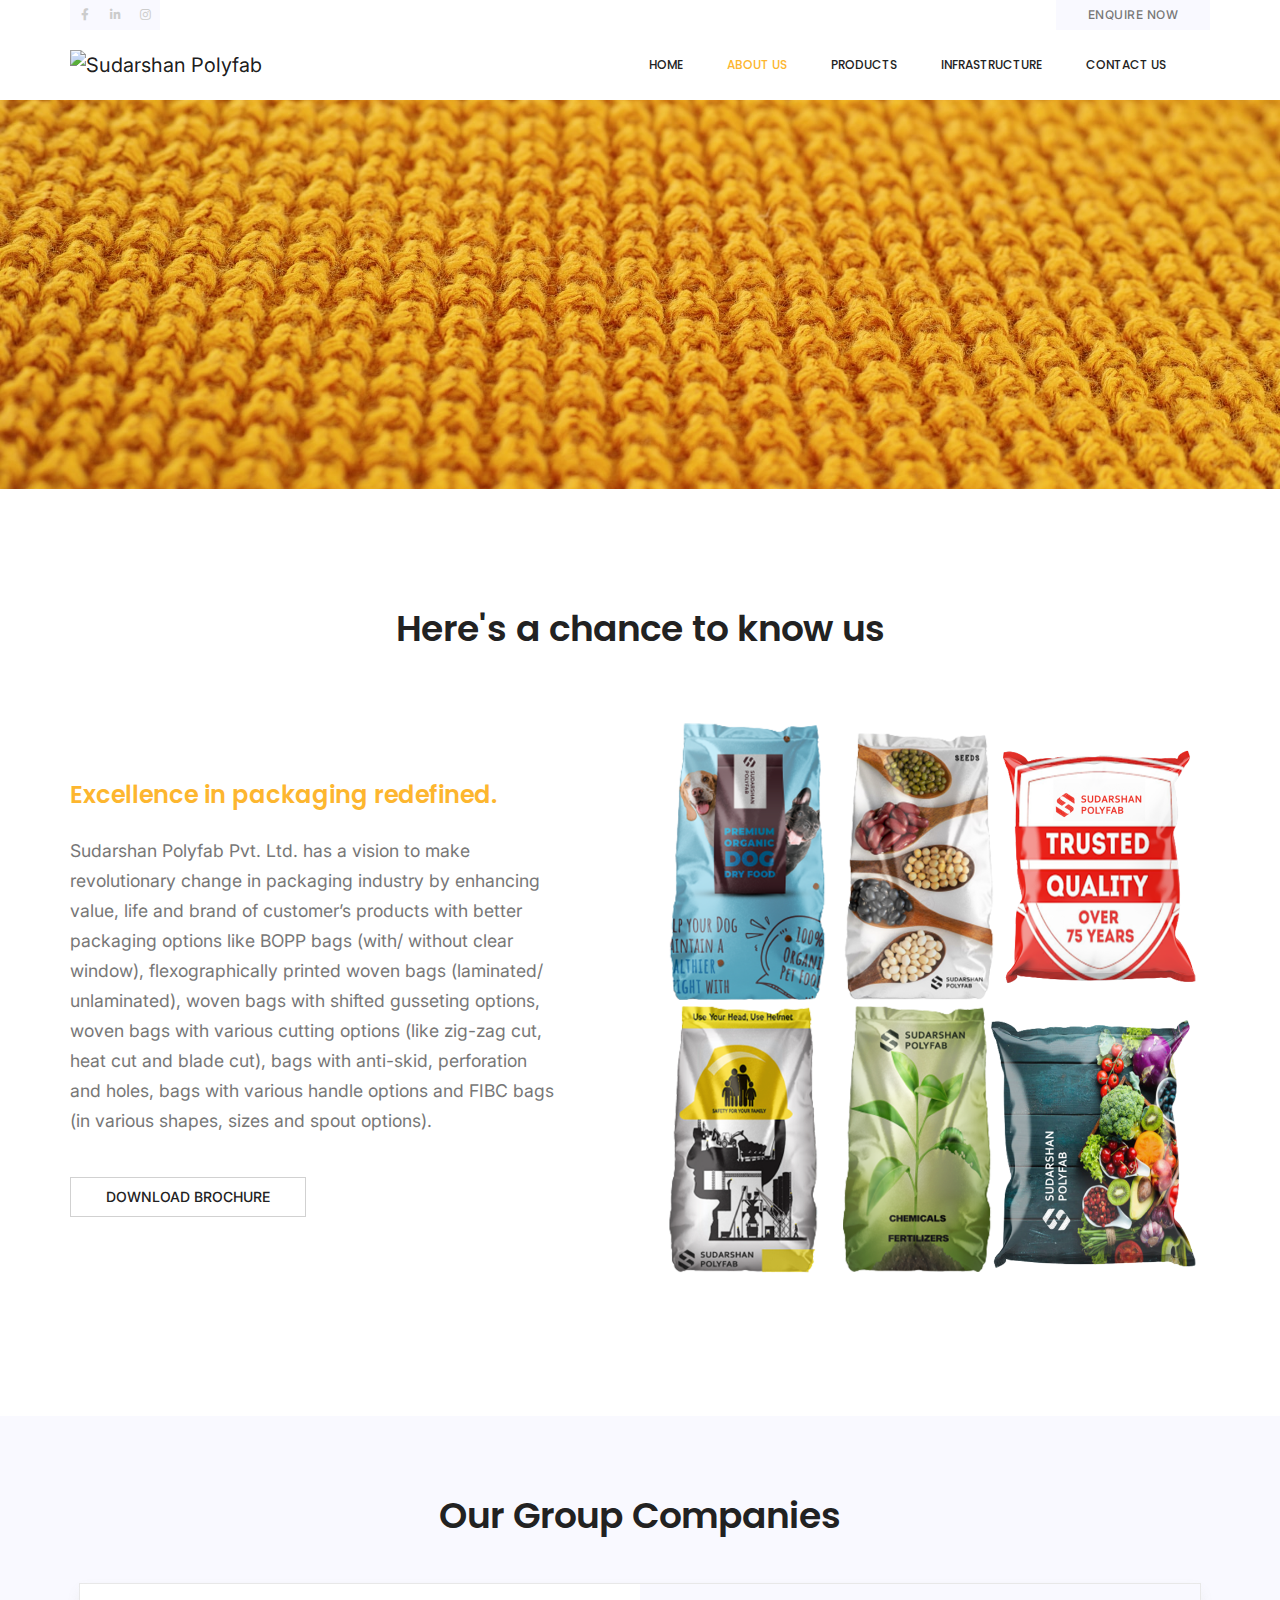
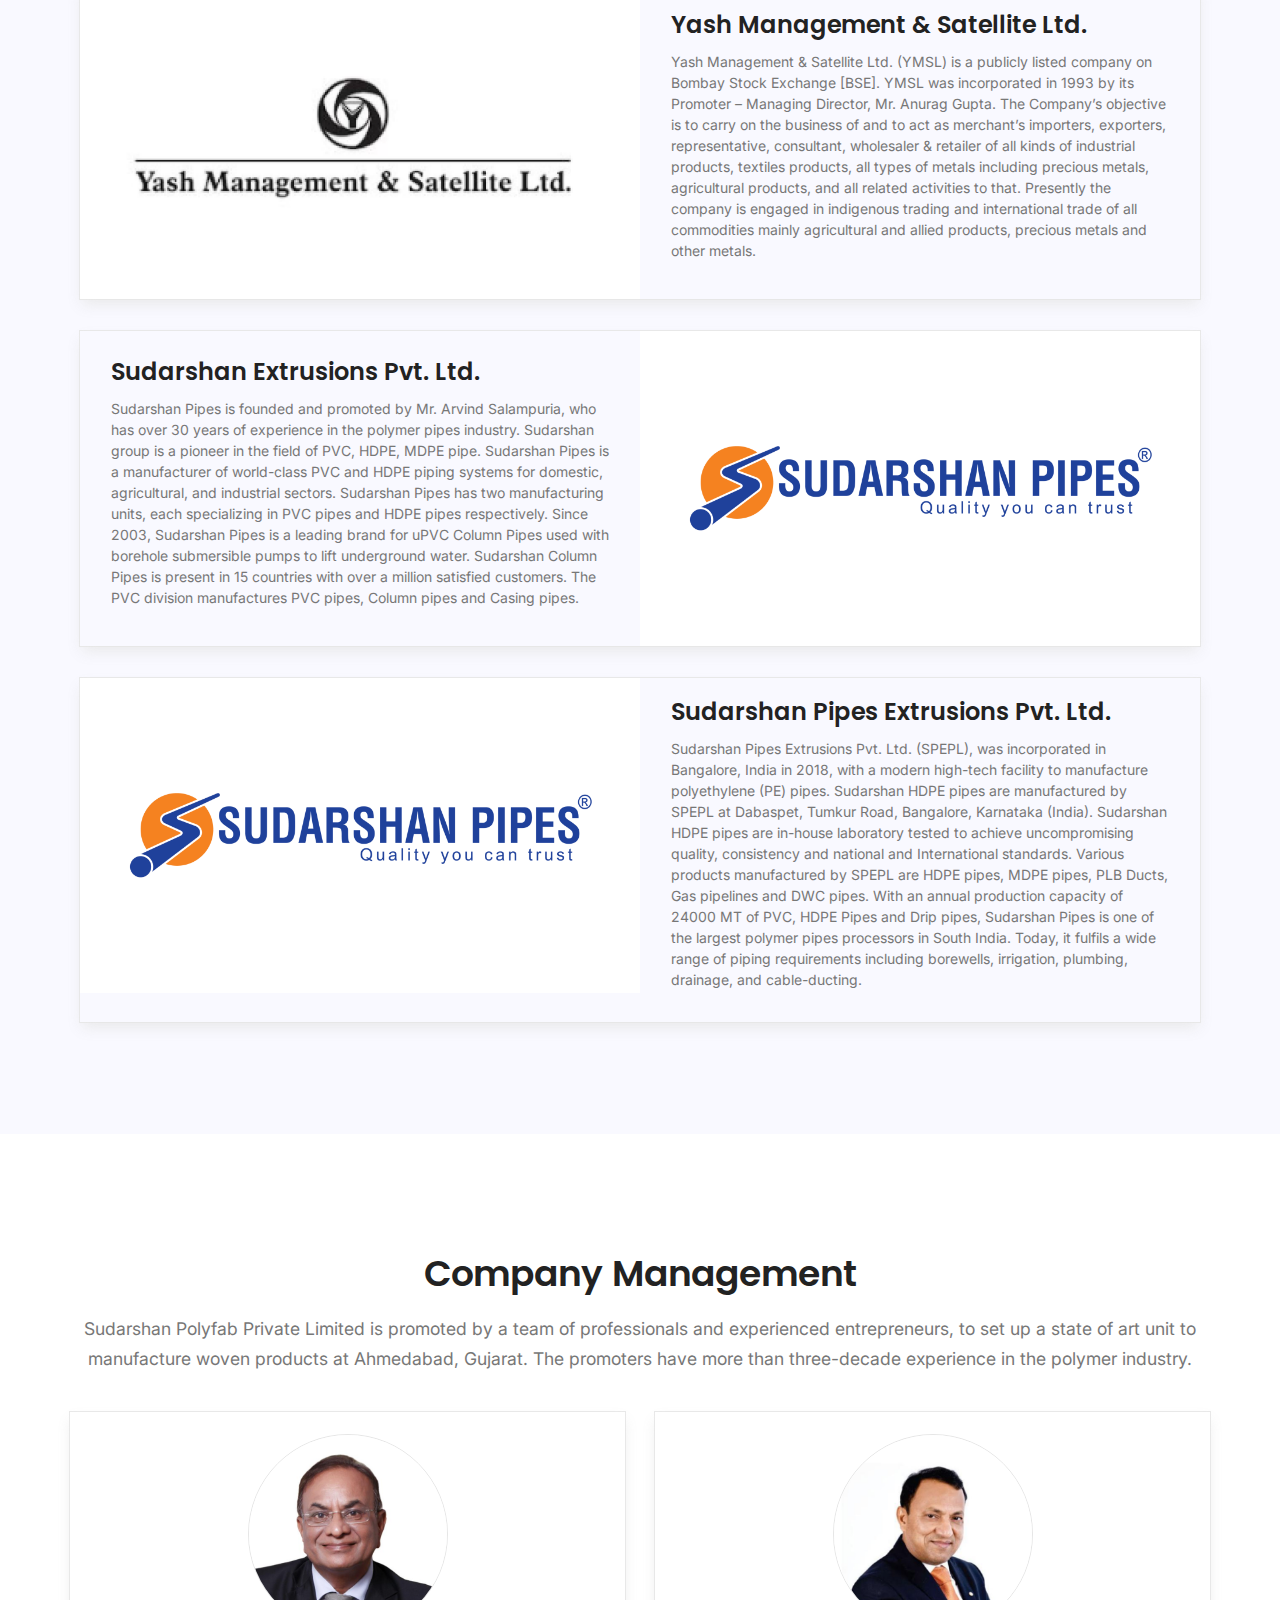
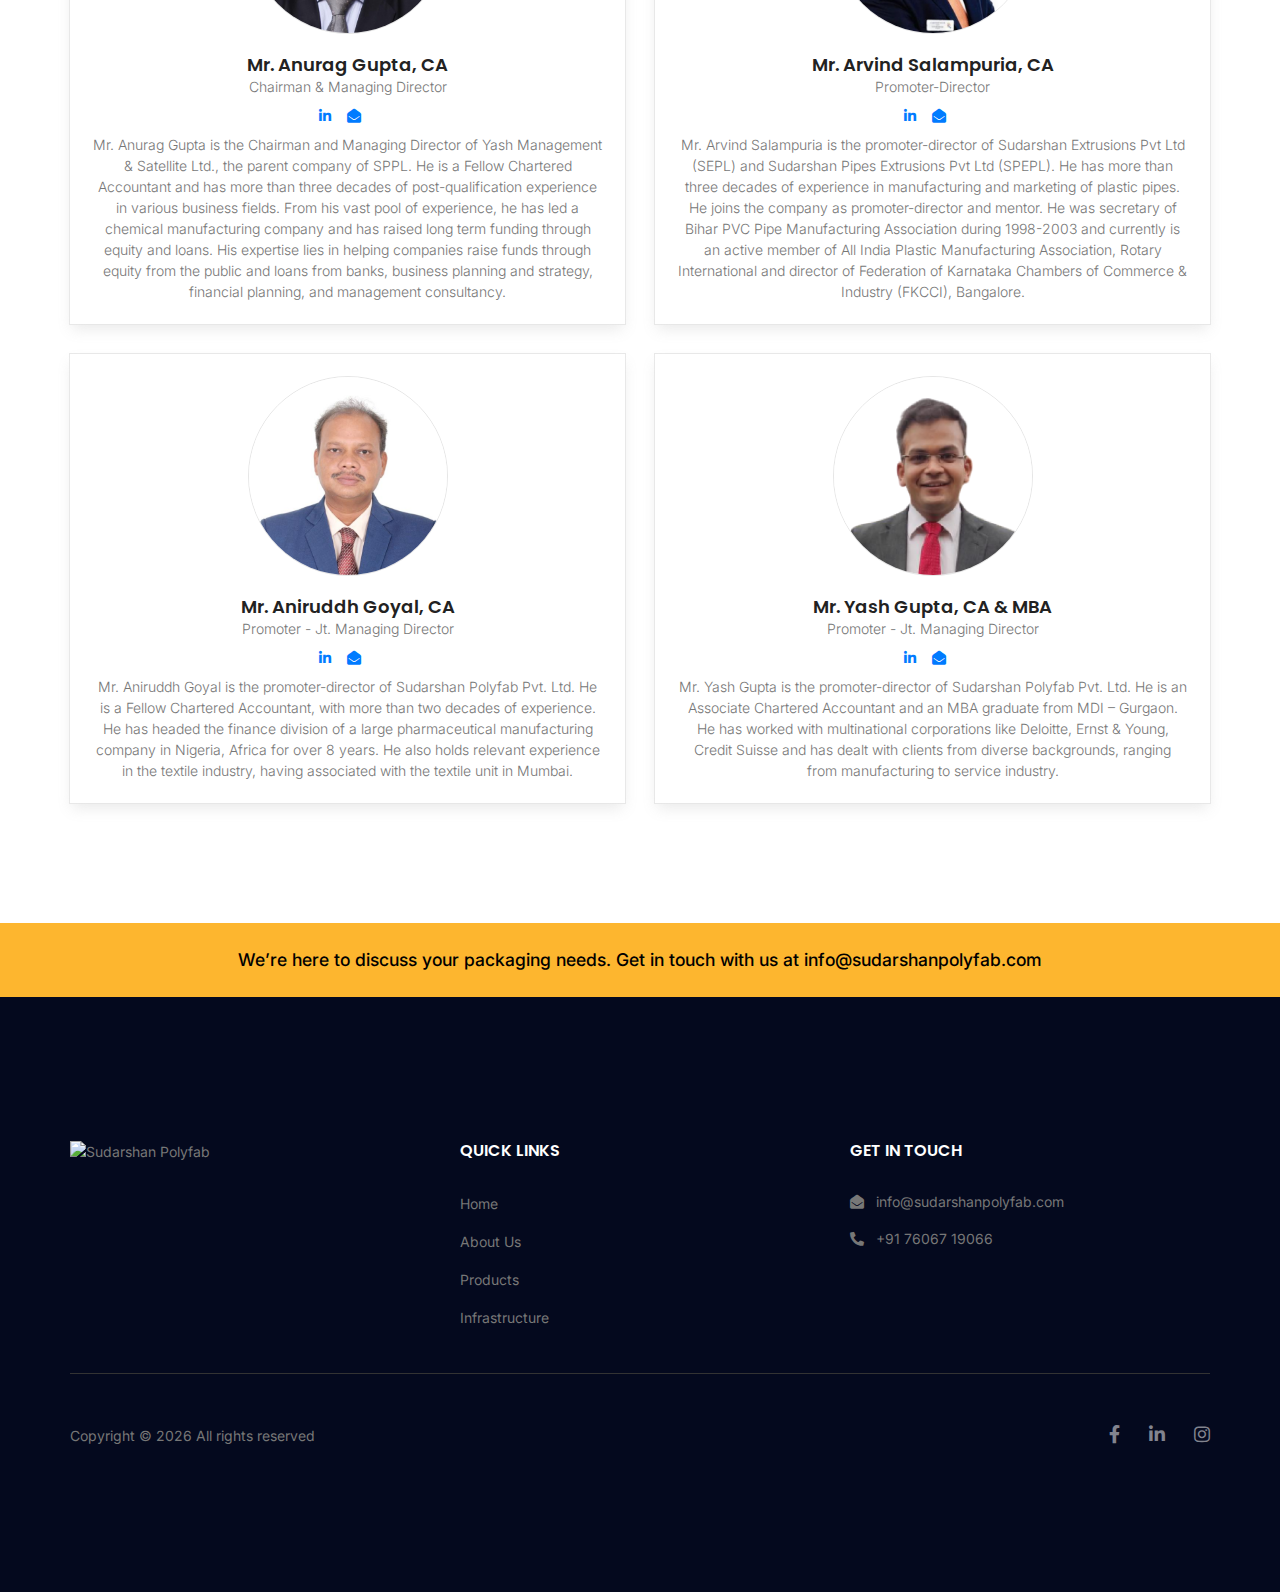
==== about-us.html @ df7f2e8e "first commit" ====
<!DOCTYPE html>
<html lang="en">
	<head>
		<!-- Required meta tags -->
		<meta charset="utf-8" />
		<meta name="viewport" content="width=device-width, initial-scale=1, shrink-to-fit=no" />
		<link rel="icon" href="image/favicon.png" type="image/png" />
		<title>Sudarshan Polyfab Private Limited | About Us</title>
		<!-- Bootstrap CSS -->
		<link rel="stylesheet" href="css/bootstrap.css" />
		<link rel="stylesheet" href="vendors/linericon/style.css" />
		<link rel="stylesheet" href="css/font-awesome.min.css" />
		<link rel="stylesheet" href="vendors/owl-carousel/owl.carousel.min.css" />
		<link rel="stylesheet" href="vendors/lightbox/simpleLightbox.css" />
		<link rel="stylesheet" href="vendors/nice-select/css/nice-select.css" />
		<link
			rel="stylesheet"
			href="https://cdnjs.cloudflare.com/ajax/libs/font-awesome/5.15.4/css/all.min.css"
			integrity="sha512-1ycn6IcaQQ40/MKBW2W4Rhis/DbILU74C1vSrLJxCq57o941Ym01SwNsOMqvEBFlcgUa6xLiPY/NS5R+E6ztJQ=="
			crossorigin="anonymous"
			referrerpolicy="no-referrer"
		/>
		<!-- main css -->
		<link rel="stylesheet" href="css/style.css" />
		<link rel="stylesheet" href="css/responsive.css" />
		<link rel="stylesheet" href="css/custom.css" />
		<!-- favicon -->
		<link rel="apple-touch-icon" sizes="180x180" href="apple-touch-icon.png" />
		<link rel="icon" type="image/png" sizes="32x32" href="favicon-32x32.png" />
		<link rel="icon" type="image/png" sizes="16x16" href="favicon-16x16.png" />
		<link rel="manifest" href="site.webmanifest" />
	</head>
	<body>
		<!--================Header Area =================-->
		<header class="header_area">
			<div class="header_top">
				<div class="container">
					<div class="row">
						<div class="col-sm-6 col-5">
							<ul class="nav social_icon">
								<li>
									<a href="#"><i class="fab fa-facebook-f"></i></a>
								</li>
								<li>
									<a href="#"><i class="fab fa-linkedin-in"></i></a>
								</li>
								<li>
									<a href="#"><i class="fab fa-instagram"></i></a>
								</li>
							</ul>
						</div>
						<div class="col-sm-6 col-7">
							<div class="top_btn d-flex justify-content-end">
								<a
									href="mailto:info@sudarshanpolyfab.com"
									style="letter-spacing: 0.5px"
									>ENQUIRE NOW</a
								>
							</div>
						</div>
					</div>
				</div>
			</div>
			<nav class="navbar navbar-expand-lg navbar-light">
				<div class="container">
					<!-- Brand and toggle get grouped for better mobile display -->
					<a class="navbar-brand logo_h" href="index.html"
						><img
							src="image/logo-straight-svg.svg"
							width="260"
							style="padding: 5px 0"
							alt="Sudarshan Polyfab"
							class="logo-header"
					/></a>
					<button
						class="navbar-toggler"
						type="button"
						data-toggle="collapse"
						data-target="#navbarSupportedContent"
						aria-controls="navbarSupportedContent"
						aria-expanded="false"
						aria-label="Toggle navigation"
					>
						<span class="icon-bar"></span>
						<span class="icon-bar"></span>
						<span class="icon-bar"></span>
					</button>
					<!-- Collect the nav links, forms, and other content for toggling -->
					<div class="collapse navbar-collapse offset" id="navbarSupportedContent">
						<ul class="nav navbar-nav menu_nav ml-auto">
							<li class="nav-item">
								<a class="nav-link" href="index.html">Home</a>
							</li>

							<li class="nav-item active">
								<a class="nav-link" href="about-us.html">About Us</a>
							</li>

							<li class="nav-item">
								<a class="nav-link" href="products.html">Products</a>
							</li>

							<li class="nav-item">
								<a class="nav-link" href="infrastructure.html">Infrastructure</a>
							</li>

							<li class="nav-item">
								<a class="nav-link" href="contact.html">Contact Us</a>
							</li>
						</ul>
					</div>
				</div>
			</nav>
		</header>
		<!--================Header Area =================-->

		<!--================Breadcrumb Area =================-->
		<section
			class="breadcrumb_area br_image"
			style="
				background-image: url(image/engin-akyurt-aXVro7lQyUM-unsplash.jpg);
				background-size: cover;
				background-position: center;
				padding: 180px 0;
			"
		>
			<div class="container">
				<div class="page-cover text-center">
					<h2 class="page-cover-tittle"></h2>
					<ol class="breadcrumb"></ol>
				</div>
			</div>
		</section>
		<!--================Breadcrumb Area =================-->

		<!--================About Area =================-->
		<section class="about_area section_gap">
			<div class="container">
				<div class="section_title text-center" style="margin-bottom: 3rem">
					<h2>Here's a chance to know us</h2>
				</div>
				<div class="row">
					<div class="col-md-6 d_flex">
						<div class="about_content flex">
							<h3 class="title_color" style="color: #fdb62f">
								Excellence in packaging redefined.
							</h3>
							<p class="change-font" style="font-size: 1.1rem; line-height: 30px">
								Sudarshan Polyfab Pvt. Ltd. has a vision to make revolutionary
								change in packaging industry by enhancing value, life and brand of
								customer’s products with better packaging options like BOPP bags
								(with/ without clear window), flexographically printed woven bags
								(laminated/ unlaminated), woven bags with shifted gusseting options,
								woven bags with various cutting options (like zig-zag cut, heat cut
								and blade cut), bags with anti-skid, perforation and holes, bags
								with various handle options and FIBC bags (in various shapes, sizes
								and spout options).
							</p>

							<a
								style="border: 1px solid rgba(0, 0, 0, 0.18)"
								href="https://drive.google.com/file/d/1EJbq4Kc7kPWwBog_DMklq55GRGavgMXo/view?usp=sharing"
								class="about_btn btn_hover"
								>Download Brochure</a
							>
						</div>
					</div>
					<div class="col-md-6">
						<img src="image/Collage Mockups.png" alt="abou_img" />
					</div>
				</div>
			</div>
		</section>
		<!--================About Area =================-->

		<!--================Features Area =================-->
		<!-- <section class="features_area">
			<div class="row m0">
				<div class="col-md-3 features_item">
					<h3>Spreading Light to world</h3>
					<p>
						The French Revolution constituted for the conscience of the dominant
						aristocratic class a fall from innocence and upturning of the natural.
					</p>
					<a href="#" class="btn_hover view_btn">View Details</a>
				</div>
				<div class="col-md-3 features_item">
					<h3>Spreading Light to world</h3>
					<p>
						The French Revolution constituted for the conscience of the dominant
						aristocratic class a fall from innocence and upturning of the natural.
					</p>
					<a href="#" class="btn_hover view_btn">View Details</a>
				</div>
				<div class="col-md-3 features_item">
					<h3>Spreading Light to world</h3>
					<p>
						The French Revolution constituted for the conscience of the dominant
						aristocratic class a fall from innocence and upturning of the natural.
					</p>
					<a href="#" class="btn_hover view_btn">View Details</a>
				</div>
				<div class="col-md-3 features_item">
					<h3>Spreading Light to world</h3>
					<p>
						The French Revolution constituted for the conscience of the dominant
						aristocratic class a fall from innocence and upturning of the natural.
					</p>
					<a href="#" class="btn_hover view_btn">View Details</a>
				</div>
			</div>
		</section> -->
		<!--================Features Area =================-->

		<!--================Sermons work Area =================-->
		<section class="sermons_work_area section_gap" style="padding: 80px">
			<div class="container">
				<div class="section_title text-center" style="margin-bottom: 3rem">
					<h2>Our Group Companies</h2>
				</div>

				<div class="row group-company">
					<div class="col-lg-6" style="padding: 0">
						<div class="group-image">
							<img src="image/yash-management-logo.png" alt="" />
						</div>
					</div>

					<div class="col-lg-6 d-flex flex-column justify-content-center">
						<div class="group-content" style="text-align: left">
							<h3 class="title_color">Yash Management & Satellite Ltd.</h3>
							<p>
								Yash Management & Satellite Ltd. (YMSL) is a publicly listed company
								on Bombay Stock Exchange [BSE]. YMSL was incorporated in 1993 by its
								Promoter – Managing Director, Mr. Anurag Gupta. The Company’s
								objective is to carry on the business of and to act as merchant’s
								importers, exporters, representative, consultant, wholesaler &
								retailer of all kinds of industrial products, textiles products, all
								types of metals including precious metals, agricultural products,
								and all related activities to that. Presently the company is engaged
								in indigenous trading and international trade of all commodities
								mainly agricultural and allied products, precious metals and other
								metals.
							</p>
						</div>
					</div>
				</div>

				<div class="row group-company">
					<div class="col-lg-6 d-flex flex-column justify-content-center">
						<div class="group-content" style="text-align: left">
							<h3 class="title_color">Sudarshan Extrusions Pvt. Ltd.</h3>
							<p>
								Sudarshan Pipes is founded and promoted by Mr. Arvind Salampuria,
								who has over 30 years of experience in the polymer pipes industry.
								Sudarshan group is a pioneer in the field of PVC, HDPE, MDPE pipe.
								Sudarshan Pipes is a manufacturer of world-class PVC and HDPE piping
								systems for domestic, agricultural, and industrial sectors.
								Sudarshan Pipes has two manufacturing units, each specializing in
								PVC pipes and HDPE pipes respectively. Since 2003, Sudarshan Pipes
								is a leading brand for uPVC Column Pipes used with borehole
								submersible pumps to lift underground water. Sudarshan Column Pipes
								is present in 15 countries with over a million satisfied customers.
								The PVC division manufactures PVC pipes, Column pipes and Casing
								pipes.
							</p>
						</div>
					</div>

					<div class="col-lg-6" style="padding: 0">
						<div class="group-image">
							<img src="image/sudarshan-pipes-logo.png" alt="" />
						</div>
					</div>
				</div>

				<div class="row group-company">
					<div class="col-lg-6" style="padding: 0">
						<div class="group-image">
							<img src="image/sudarshan-pipes-logo.png" alt="" />
						</div>
					</div>

					<div class="col-lg-6 d-flex flex-column justify-content-center">
						<div class="group-content" style="text-align: left">
							<h3 class="title_color">Sudarshan Pipes Extrusions Pvt. Ltd.</h3>
							<p>
								Sudarshan Pipes Extrusions Pvt. Ltd. (SPEPL), was incorporated in
								Bangalore, India in 2018, with a modern high-tech facility to
								manufacture polyethylene (PE) pipes. Sudarshan HDPE pipes are
								manufactured by SPEPL at Dabaspet, Tumkur Road, Bangalore, Karnataka
								(India). Sudarshan HDPE pipes are in-house laboratory tested to
								achieve uncompromising quality, consistency and national and
								International standards. Various products manufactured by SPEPL are
								HDPE pipes, MDPE pipes, PLB Ducts, Gas pipelines and DWC pipes. With
								an annual production capacity of 24000 MT of PVC, HDPE Pipes and
								Drip pipes, Sudarshan Pipes is one of the largest polymer pipes
								processors in South India. Today, it fulfils a wide range of piping
								requirements including borewells, irrigation, plumbing, drainage,
								and cable-ducting.
							</p>
						</div>
					</div>
				</div>
			</div>
		</section>
		<!--================Sermons work Area=================-->

		<!--================Team Area=================-->
		<section class="team_area section_gap">
			<div class="container">
				<div class="section_title text-center" style="margin-bottom: 2.4rem">
					<h2>Company Management</h2>
					<p class="change-font" style="margin-top: 1.2rem; font-size: 1.1rem">
						Sudarshan Polyfab Private Limited is promoted by a team of professionals and
						experienced entrepreneurs, to set up a state of art unit to manufacture
						woven products at Ahmedabad, Gujarat. The promoters have more than
						three-decade experience in the polymer industry.
					</p>
				</div>

				<div class="row mb_30 d-flex justify-content-center">
					<div class="col-md-6 col-sm-12">
						<div class="team_item">
							<div class="content" style="text-align: center">
								<div class="team-main-flex">
									<div>
										<h3>Mr. Anurag Gupta, CA</h3>
										<p class="mb-2">Chairman & Managing Director</p>
										<ul class="list_style d-flex justify-content-center mb-2">
											<li>
												<a href="#"
													><i class="fab fa-linkedin-in mr-3"></i
												></a>
											</li>

											<li>
												<a href="#"
													><i class="fas fa-envelope-open mr-3"></i
												></a>
											</li>
										</ul>
									</div>

									<div class="team-image-container">
										<img
											src="image/anurag-gupta-square.png"
											class="team-image"
											alt=""
										/>
									</div>
								</div>
								<p>
									Mr. Anurag Gupta is the Chairman and Managing Director of Yash
									Management & Satellite Ltd., the parent company of SPPL. He is a
									Fellow Chartered Accountant and has more than three decades of
									post-qualification experience in various business fields. From
									his vast pool of experience, he has led a chemical manufacturing
									company and has raised long term funding through equity and
									loans. His expertise lies in helping companies raise funds
									through equity from the public and loans from banks, business
									planning and strategy, financial planning, and management
									consultancy.
								</p>
							</div>
						</div>
					</div>

					<div class="col-md-6 col-sm-12">
						<div class="team_item">
							<div class="content" style="text-align: center">
								<div class="team-main-flex">
									<div>
										<h3>Mr. Arvind Salampuria, CA</h3>
										<p class="mb-2">Promoter-Director</p>
										<ul class="list_style d-flex justify-content-center mb-2">
											<li>
												<a href="#"
													><i class="fab fa-linkedin-in mr-3"></i
												></a>
											</li>

											<li>
												<a href="#"
													><i class="fas fa-envelope-open mr-3"></i
												></a>
											</li>
										</ul>
									</div>

									<div class="team-image-container">
										<img
											src="image/arvind-salampuria-square.png"
											class="team-image"
											alt=""
										/>
									</div>
								</div>
								<p>
									Mr. Arvind Salampuria is the promoter-director of Sudarshan
									Extrusions Pvt Ltd (SEPL) and Sudarshan Pipes Extrusions Pvt Ltd
									(SPEPL). He has more than three decades of experience in
									manufacturing and marketing of plastic pipes. He joins the
									company as promoter-director and mentor. He was secretary of
									Bihar PVC Pipe Manufacturing Association during 1998-2003 and
									currently is an active member of All India Plastic Manufacturing
									Association, Rotary International and director of Federation of
									Karnataka Chambers of Commerce & Industry (FKCCI), Bangalore.
								</p>
							</div>
						</div>
					</div>

					<div class="col-md-6 col-sm-12">
						<div class="team_item">
							<div class="content" style="text-align: center">
								<div class="team-main-flex">
									<div>
										<h3>Mr. Aniruddh Goyal, CA</h3>
										<p class="mb-2">Promoter - Jt. Managing Director</p>
										<ul class="list_style d-flex justify-content-center mb-2">
											<li>
												<a href="#"
													><i class="fab fa-linkedin-in mr-3"></i
												></a>
											</li>

											<li>
												<a href="#"
													><i class="fas fa-envelope-open mr-3"></i
												></a>
											</li>
										</ul>
									</div>

									<div class="team-image-container">
										<img
											src="image/aniruddh-goyal-square.png"
											class="team-image"
											alt=""
										/>
									</div>
								</div>
								<p>
									Mr. Aniruddh Goyal is the promoter-director of Sudarshan Polyfab
									Pvt. Ltd. He is a Fellow Chartered Accountant, with more than
									two decades of experience. He has headed the finance division of
									a large pharmaceutical manufacturing company in Nigeria, Africa
									for over 8 years. He also holds relevant experience in the
									textile industry, having associated with the textile unit in
									Mumbai.
								</p>
							</div>
						</div>
					</div>

					<div class="col-md-6 col-sm-12">
						<div class="team_item">
							<div class="content" style="text-align: center">
								<div class="team-main-flex">
									<div>
										<h3>Mr. Yash Gupta, CA & MBA</h3>
										<p class="mb-2">Promoter - Jt. Managing Director</p>
										<ul class="list_style d-flex justify-content-center mb-2">
											<li>
												<a href="#"
													><i class="fab fa-linkedin-in mr-3"></i
												></a>
											</li>

											<li>
												<a href="#"
													><i class="fas fa-envelope-open mr-3"></i
												></a>
											</li>
										</ul>
									</div>

									<div class="team-image-container">
										<img
											src="image/yash-gupta-square.png"
											class="team-image"
											alt=""
										/>
									</div>
								</div>
								<p>
									Mr. Yash Gupta is the promoter-director of Sudarshan Polyfab
									Pvt. Ltd. He is an Associate Chartered Accountant and an MBA
									graduate from MDI – Gurgaon. He has worked with multinational
									corporations like Deloitte, Ernst & Young, Credit Suisse and has
									dealt with clients from diverse backgrounds, ranging from
									manufacturing to service industry.
								</p>
							</div>
						</div>
					</div>
				</div>
			</div>
		</section>
		<!--================Team Area=================-->

		<!--================Donate Area=================-->
		<!-- <section class="donate_area">
			<div class="container">
				<div class="row">
					<div class="col-md-6 d-flex align-self-center">
						<div class="donate_content">
							<h2>Your donation can save <br />many lives</h2>
							<p>
								The French Revolution constituted for the conscience of the dominant
								aristocratic class a fall from innocence.
							</p>
						</div>
					</div>
					<div class="col-md-6">
						<div class="donation_form">
							<h3>How much would you like to donate?</h3>
							<div class="form-group">
								<input type="text" class="form-control" placeholder="$5" />
							</div>
							<div class="form-group">
								<input type="text" class="form-control" placeholder="$5" />
							</div>
							<div class="form-group">
								<input type="text" class="form-control" placeholder="$5" />
							</div>
							<div class="form-group">
								<select class="wide">
									<option data-display="Any">Any</option>
									<option value="1">Old</option>
									<option value="2">Younger</option>
									<option value="3">Potato</option>
								</select>
							</div>
							<a href="#" class="btn_hover btn_hover_two">Donate Now</a>
						</div>
					</div>
				</div>
			</div>
		</section> -->
		<!--================Donate Area=================-->

		<!--================Event Blog Area=================-->
		<!-- <section class="event_blog_area section_gap">
			<div class="container">
				<div class="section_title text-center">
					<h2>Upcoming Events</h2>
					<p>
						We all live in an age that belongs to the young at heart. Life that is
						becoming extremely fast
					</p>
				</div>
				<div class="row">
					<div class="col-md-4">
						<div class="event_post">
							<img src="image/blog1.jpg" alt="" />
							<a href="#"><h2 class="event_title">Spreading Peace to world</h2></a>
							<ul class="list_style sermons_category">
								<li><i class="lnr lnr-user"></i>Saturday, 5th may, 2018</li>
								<li><i class="lnr lnr-apartment"></i>Rocky beach Church</li>
								<li>
									<i class="lnr lnr-location"></i>Santa monica, Los Angeles, USA
								</li>
							</ul>
							<a href="#" class="btn_hover">View Details</a>
						</div>
					</div>
					<div class="col-md-4">
						<div class="event_post">
							<img src="image/blog2.jpg" alt="" />
							<a href="#"><h2 class="event_title">Spreading Peace to world</h2></a>
							<ul class="list_style sermons_category">
								<li><i class="lnr lnr-user"></i>Saturday, 5th may, 2018</li>
								<li><i class="lnr lnr-apartment"></i>Rocky beach Church</li>
								<li>
									<i class="lnr lnr-location"></i>Santa monica, Los Angeles, USA
								</li>
							</ul>
							<a href="#" class="btn_hover">View Details</a>
						</div>
					</div>
					<div class="col-md-4">
						<div class="event_post">
							<img src="image/blog3.jpg" alt="" />
							<a href="#"><h2 class="event_title">Spreading Light to world</h2></a>
							<ul class="list_style sermons_category">
								<li><i class="lnr lnr-user"></i>Saturday, 5th may, 2018</li>
								<li><i class="lnr lnr-apartment"></i>Rocky beach Church</li>
								<li>
									<i class="lnr lnr-location"></i>Santa monica, Los Angeles, USA
								</li>
							</ul>
							<a href="#" class="btn_hover">View Details</a>
						</div>
					</div>
				</div>
			</div>
		</section> -->
		<!--================Blog Area=================-->

		<section style="background-color: #fdb62f; padding: 1.5rem">
			<p
				style="
					text-align: center;
					margin-bottom: 0;
					font-size: 1.1rem;
					font-weight: 500;
					color: black;
				"
			>
				We’re here to discuss your packaging needs. Get in touch with us at
				<a href="mailto:info@sudarshanpolyfab.com" style="color: black; font-weight: 500"
					>info@sudarshanpolyfab.com</a
				>
			</p>
		</section>

		<!--================ start footer Area  =================-->
		<footer class="footer-area section_gap">
			<div class="container">
				<div class="row">
					<div class="col-lg-4 col-md-6 col-sm-6">
						<div class="single-footer-widget">
							<img src="image/logo-svg.svg" width="180px" alt="Sudarshan Polyfab" />
						</div>
					</div>

					<div class="col-lg-4 col-md-6 col-sm-6">
						<div class="single-footer-widget">
							<h6 class="footer_title">Quick Links</h6>
							<div class="row">
								<div class="col-8">
									<ul class="list_style">
										<li><a href="index.html">Home</a></li>
										<li><a href="about-us.html">About Us</a></li>
										<li><a href="products.html">Products</a></li>
										<li><a href="infrastructure.html">Infrastructure</a></li>
									</ul>
								</div>
							</div>
						</div>
					</div>

					<div class="col-lg-4 col-md-6 col-sm-6">
						<div class="single-footer-widget">
							<h6 class="footer_title">Get in Touch</h6>
							<p style="margin-bottom: 1rem">
								<i class="fas fa-envelope-open" style="margin-right: 0.5rem"></i>
								info@sudarshanpolyfab.com
							</p>
							<p>
								<i class="fas fa-phone-alt" style="margin-right: 0.5rem"></i> +91
								76067 19066
							</p>
						</div>
					</div>
				</div>
				<div class="border_line"></div>
				<div class="row footer-bottom d-flex justify-content-between align-items-center">
					<p class="col-lg-8 col-sm-8 footer-text m-0">
						<!-- Link back to Colorlib can't be removed. Template is licensed under CC BY 3.0. -->
						Copyright &copy;
						<script>
							document.write(new Date().getFullYear());
						</script>
						All rights reserved
					</p>
					<div class="col-lg-4 col-sm-4 footer-social">
						<a href="#"><i class="fab fa-facebook-f"></i></a>
						<a href="#"><i class="fab fa-linkedin-in"></i></a>
						<a href="#"><i class="fab fa-instagram"></i></a>
					</div>
				</div>
			</div>
		</footer>
		<!--================ End footer Area  =================-->

		<!-- Optional JavaScript -->
		<!-- jQuery first, then Popper.js, then Bootstrap JS -->
		<script src="js/jquery-3.2.1.min.js"></script>
		<script src="js/popper.js"></script>
		<script src="js/bootstrap.min.js"></script>
		<script src="vendors/owl-carousel/owl.carousel.min.js"></script>
		<script src="vendors/lightbox/simpleLightbox.min.js"></script>
		<script src="js/jquery.ajaxchimp.min.js"></script>
		<script src="js/mail-script.js"></script>
		<script src="vendors/nice-select/js/jquery.nice-select.min.js"></script>
		<script src="js/stellar.js"></script>
		<script src="js/custom.js"></script>
	</body>
</html>
---- vendors/linericon/style.css ----
@font-face {
	font-family: 'Linearicons-Free';
	src:url('fonts/Linearicons-Free.eot?w118d');
	src:url('fonts/Linearicons-Free.eot?#iefixw118d') format('embedded-opentype'),
		url('fonts/Linearicons-Free.woff2?w118d') format('woff2'),
		url('fonts/Linearicons-Free.woff?w118d') format('woff'),
		url('fonts/Linearicons-Free.ttf?w118d') format('truetype'),
		url('fonts/Linearicons-Free.svg?w118d#Linearicons-Free') format('svg');
	font-weight: normal;
	font-style: normal;
}

.lnr {
	font-family: 'Linearicons-Free';
	speak: none;
	font-style: normal;
	font-weight: normal;
	font-variant: normal;
	text-transform: none;
	line-height: 1;

	/* Better Font Rendering =========== */
	-webkit-font-smoothing: antialiased;
	-moz-osx-font-smoothing: grayscale;
}

.lnr-home:before {
	content: "\e800";
}
.lnr-apartment:before {
	content: "\e801";
}
.lnr-pencil:before {
	content: "\e802";
}
.lnr-magic-wand:before {
	content: "\e803";
}
.lnr-drop:before {
	content: "\e804";
}
.lnr-lighter:before {
	content: "\e805";
}
.lnr-poop:before {
	content: "\e806";
}
.lnr-sun:before {
	content: "\e807";
}
.lnr-moon:before {
	content: "\e808";
}
.lnr-cloud:before {
	content: "\e809";
}
.lnr-cloud-upload:before {
	content: "\e80a";
}
.lnr-cloud-download:before {
	content: "\e80b";
}
.lnr-cloud-sync:before {
	content: "\e80c";
}
.lnr-cloud-check:before {
	content: "\e80d";
}
.lnr-database:before {
	content: "\e80e";
}
.lnr-lock:before {
	content: "\e80f";
}
.lnr-cog:before {
	content: "\e810";
}
.lnr-trash:before {
	content: "\e811";
}
.lnr-dice:before {
	content: "\e812";
}
.lnr-heart:before {
	content: "\e813";
}
.lnr-star:before {
	content: "\e814";
}
.lnr-star-half:before {
	content: "\e815";
}
.lnr-star-empty:before {
	content: "\e816";
}
.lnr-flag:before {
	content: "\e817";
}
.lnr-envelope:before {
	content: "\e818";
}
.lnr-paperclip:before {
	content: "\e819";
}
.lnr-inbox:before {
	content: "\e81a";
}
.lnr-eye:before {
	content: "\e81b";
}
.lnr-printer:before {
	content: "\e81c";
}
.lnr-file-empty:before {
	content: "\e81d";
}
.lnr-file-add:before {
	content: "\e81e";
}
.lnr-enter:before {
	content: "\e81f";
}
.lnr-exit:before {
	content: "\e820";
}
.lnr-graduation-hat:before {
	content: "\e821";
}
.lnr-license:before {
	content: "\e822";
}
.lnr-music-note:before {
	content: "\e823";
}
.lnr-film-play:before {
	content: "\e824";
}
.lnr-camera-video:before {
	content: "\e825";
}
.lnr-camera:before {
	content: "\e826";
}
.lnr-picture:before {
	content: "\e827";
}
.lnr-book:before {
	content: "\e828";
}
.lnr-bookmark:before {
	content: "\e829";
}
.lnr-user:before {
	content: "\e82a";
}
.lnr-users:before {
	content: "\e82b";
}
.lnr-shirt:before {
	content: "\e82c";
}
.lnr-store:before {
	content: "\e82d";
}
.lnr-cart:before {
	content: "\e82e";
}
.lnr-tag:before {
	content: "\e82f";
}
.lnr-phone-handset:before {
	content: "\e830";
}
.lnr-phone:before {
	content: "\e831";
}
.lnr-pushpin:before {
	content: "\e832";
}
.lnr-map-marker:before {
	content: "\e833";
}
.lnr-map:before {
	content: "\e834";
}
.lnr-location:before {
	content: "\e835";
}
.lnr-calendar-full:before {
	content: "\e836";
}
.lnr-keyboard:before {
	content: "\e837";
}
.lnr-spell-check:before {
	content: "\e838";
}
.lnr-screen:before {
	content: "\e839";
}
.lnr-smartphone:before {
	content: "\e83a";
}
.lnr-tablet:before {
	content: "\e83b";
}
.lnr-laptop:before {
	content: "\e83c";
}
.lnr-laptop-phone:before {
	content: "\e83d";
}
.lnr-power-switch:before {
	content: "\e83e";
}
.lnr-bubble:before {
	content: "\e83f";
}
.lnr-heart-pulse:before {
	content: "\e840";
}
.lnr-construction:before {
	content: "\e841";
}
.lnr-pie-chart:before {
	content: "\e842";
}
.lnr-chart-bars:before {
	content: "\e843";
}
.lnr-gift:before {
	content: "\e844";
}
.lnr-diamond:before {
	content: "\e845";
}
.lnr-linearicons:before {
	content: "\e846";
}
.lnr-dinner:before {
	content: "\e847";
}
.lnr-coffee-cup:before {
	content: "\e848";
}
.lnr-leaf:before {
	content: "\e849";
}
.lnr-paw:before {
	content: "\e84a";
}
.lnr-rocket:before {
	content: "\e84b";
}
.lnr-briefcase:before {
	content: "\e84c";
}
.lnr-bus:before {
	content: "\e84d";
}
.lnr-car:before {
	content: "\e84e";
}
.lnr-train:before {
	content: "\e84f";
}
.lnr-bicycle:before {
	content: "\e850";
}
.lnr-wheelchair:before {
	content: "\e851";
}
.lnr-select:before {
	content: "\e852";
}
.lnr-earth:before {
	content: "\e853";
}
.lnr-smile:before {
	content: "\e854";
}
.lnr-sad:before {
	content: "\e855";
}
.lnr-neutral:before {
	content: "\e856";
}
.lnr-mustache:before {
	content: "\e857";
}
.lnr-alarm:before {
	content: "\e858";
}
.lnr-bullhorn:before {
	content: "\e859";
}
.lnr-volume-high:before {
	content: "\e85a";
}
.lnr-volume-medium:before {
	content: "\e85b";
}
.lnr-volume-low:before {
	content: "\e85c";
}
.lnr-volume:before {
	content: "\e85d";
}
.lnr-mic:before {
	content: "\e85e";
}
.lnr-hourglass:before {
	content: "\e85f";
}
.lnr-undo:before {
	content: "\e860";
}
.lnr-redo:before {
	content: "\e861";
}
.lnr-sync:before {
	content: "\e862";
}
.lnr-history:before {
	content: "\e863";
}
.lnr-clock:before {
	content: "\e864";
}
.lnr-download:before {
	content: "\e865";
}
.lnr-upload:before {
	content: "\e866";
}
.lnr-enter-down:before {
	content: "\e867";
}
.lnr-exit-up:before {
	content: "\e868";
}
.lnr-bug:before {
	content: "\e869";
}
.lnr-code:before {
	content: "\e86a";
}
.lnr-link:before {
	content: "\e86b";
}
.lnr-unlink:before {
	content: "\e86c";
}
.lnr-thumbs-up:before {
	content: "\e86d";
}
.lnr-thumbs-down:before {
	content: "\e86e";
}
.lnr-magnifier:before {
	content: "\e86f";
}
.lnr-cross:before {
	content: "\e870";
}
.lnr-menu:before {
	content: "\e871";
}
.lnr-list:before {
	content: "\e872";
}
.lnr-chevron-up:before {
	content: "\e873";
}
.lnr-chevron-down:before {
	content: "\e874";
}
.lnr-chevron-left:before {
	content: "\e875";
}
.lnr-chevron-right:before {
	content: "\e876";
}
.lnr-arrow-up:before {
	content: "\e877";
}
.lnr-arrow-down:before {
	content: "\e878";
}
.lnr-arrow-left:before {
	content: "\e879";
}
.lnr-arrow-right:before {
	content: "\e87a";
}
.lnr-move:before {
	content: "\e87b";
}
.lnr-warning:before {
	content: "\e87c";
}
.lnr-question-circle:before {
	content: "\e87d";
}
.lnr-menu-circle:before {
	content: "\e87e";
}
.lnr-checkmark-circle:before {
	content: "\e87f";
}
.lnr-cross-circle:before {
	content: "\e880";
}
.lnr-plus-circle:before {
	content: "\e881";
}
.lnr-circle-minus:before {
	content: "\e882";
}
.lnr-arrow-up-circle:before {
	content: "\e883";
}
.lnr-arrow-down-circle:before {
	content: "\e884";
}
.lnr-arrow-left-circle:before {
	content: "\e885";
}
.lnr-arrow-right-circle:before {
	content: "\e886";
}
.lnr-chevron-up-circle:before {
	content: "\e887";
}
.lnr-chevron-down-circle:before {
	content: "\e888";
}
.lnr-chevron-left-circle:before {
	content: "\e889";
}
.lnr-chevron-right-circle:before {
	content: "\e88a";
}
.lnr-crop:before {
	content: "\e88b";
}
.lnr-frame-expand:before {
	content: "\e88c";
}
.lnr-frame-contract:before {
	content: "\e88d";
}
.lnr-layers:before {
	content: "\e88e";
}
.lnr-funnel:before {
	content: "\e88f";
}
.lnr-text-format:before {
	content: "\e890";
}
.lnr-text-format-remove:before {
	content: "\e891";
}
.lnr-text-size:before {
	content: "\e892";
}
.lnr-bold:before {
	content: "\e893";
}
.lnr-italic:before {
	content: "\e894";
}
.lnr-underline:before {
	content: "\e895";
}
.lnr-strikethrough:before {
	content: "\e896";
}
.lnr-highlight:before {
	content: "\e897";
}
.lnr-text-align-left:before {
	content: "\e898";
}
.lnr-text-align-center:before {
	content: "\e899";
}
.lnr-text-align-right:before {
	content: "\e89a";
}
.lnr-text-align-justify:before {
	content: "\e89b";
}
.lnr-line-spacing:before {
	content: "\e89c";
}
.lnr-indent-increase:before {
	content: "\e89d";
}
.lnr-indent-decrease:before {
	content: "\e89e";
}
.lnr-pilcrow:before {
	content: "\e89f";
}
.lnr-direction-ltr:before {
	content: "\e8a0";
}
.lnr-direction-rtl:before {
	content: "\e8a1";
}
.lnr-page-break:before {
	content: "\e8a2";
}
.lnr-sort-alpha-asc:before {
	content: "\e8a3";
}
.lnr-sort-amount-asc:before {
	content: "\e8a4";
}
.lnr-hand:before {
	content: "\e8a5";
}
.lnr-pointer-up:before {
	content: "\e8a6";
}
.lnr-pointer-right:before {
	content: "\e8a7";
}
.lnr-pointer-down:before {
	content: "\e8a8";
}
.lnr-pointer-left:before {
	content: "\e8a9";
}
---- vendors/lightbox/simpleLightbox.css ----
.slbOverlay, .slbWrapOuter, .slbWrap {
  position: fixed;
  top: 0;
  right: 0;
  bottom: 0;
  left: 0;
}

.slbOverlay {
  overflow: hidden;
  z-index: 2000;
  background-color: #000;
  opacity: 0.7;
  filter: alpha(opacity=70);
  -webkit-animation: slbOverlay 0.5s;
  -moz-animation: slbOverlay 0.5s;
  animation: slbOverlay 0.5s;
}

.slbWrapOuter {
  overflow-x: hidden;
  overflow-y: auto;
  z-index: 2010;
}

.slbWrap {
  position: absolute;
  text-align: center;
}

.slbWrap:before {
  content: "";
  display: inline-block;
  height: 100%;
  vertical-align: middle;
}

.slbContentOuter {
  display: inline-block;
  vertical-align: middle;
  margin: 0px auto;
  padding: 0 1em;
  box-sizing: border-box;
  z-index: 2020;
  text-align: left;
  max-width: 100%;
}

.slbContentEl .slbContentOuter {
  padding: 5em 1em;
}

.slbContent {
  position: relative;
}

.slbContentEl .slbContent {
  -webkit-animation: slbEnter 0.3s;
  -moz-animation: slbEnter 0.3s;
  animation: slbEnter 0.3s;
  background-color: #fff;
  box-shadow: 0 0.2em 1em rgba(0, 0, 0, 0.4);
}

.slbImageWrap {
  -webkit-animation: slbEnter 0.3s;
  -moz-animation: slbEnter 0.3s;
  animation: slbEnter 0.3s;
  position: relative;
}

.slbImageWrap:after {
  content: "";
  position: absolute;
  left: 0;
  right: 0;
  top: 5em;
  bottom: 5em;
  display: block;
  z-index: -1;
  box-shadow: 0 0.2em 1em rgba(0, 0, 0, 0.6);
  background-color: #FFF;
}

.slbImage {
  width: auto;
  max-width: 100%;
  height: auto;
  display: block;
  line-height: 0;
  box-sizing: border-box;
  padding: 5em 0;
  margin: 0 auto;
}

.slbCaption {
  display: inline-block;
  max-width: 100%;
  overflow: hidden;
  text-overflow: ellipsis;
  white-space: nowrap;
  word-wrap: normal;
  font-size: 1.4em;
  position: absolute;
  left: 0;
  right: 0;
  bottom: 0;
  padding: 0.71429em 0;
  color: #fff;
  color: rgba(255, 255, 255, 0.7);
  text-align: center;
}

.slbCloseBtn, .slbArrow {
  margin: 0;
  padding: 0;
  border: 0;
  cursor: pointer;
  background: none;
}

.slbCloseBtn::-moz-focus-inner, .slbArrow::-moz-focus-inner {
  padding: 0;
  border: 0;
}

.slbCloseBtn:hover, .slbArrow:hover {
  opacity: 0.5;
}

.slbCloseBtn:active, .slbArrow:active {
  opacity: 0.8;
}

.slbCloseBtn {
  -webkit-animation: slbEnter 0.3s;
  -moz-animation: slbEnter 0.3s;
  animation: slbEnter 0.3s;
  font-size: 3em;
  width: 1.66667em;
  height: 1.66667em;
  line-height: 1.66667em;
  position: absolute;
  right: -0.33333em;
  top: 0;
  color: #fff;
  color: rgba(255, 255, 255, 0.7);
  text-align: center;
    outline: none;
    box-shadow: none;
}

.slbLoading .slbCloseBtn {
  display: none;
}

.slbLoadingText {
  font-size: 1.4em;
  color: #fff;
  color: rgba(255, 255, 255, 0.9);
}

.slbArrows {
  position: fixed;
  top: 50%;
  left: 0;
  right: 0;
}

.slbLoading .slbArrows {
  display: none;
}

.slbArrow {
  position: absolute;
  top: 50%;
  margin-top: -5em;
  width: 5em;
  height: 10em;
  opacity: 0.7;
  text-indent: -999em;
  overflow: hidden;
    outline: none;
    box-shadow: none;
}

.slbArrow:before {
  content: "";
  position: absolute;
  top: 50%;
  left: 50%;
  margin: -0.8em 0 0 -0.8em;
  border: 0.8em solid transparent;
}

.slbArrow.next {
  right: 0;
}

.slbArrow.next:before {
  border-left-color: #fff;
}

.slbArrow.prev {
  left: 0;
}

.slbArrow.prev:before {
  border-right-color: #fff;
}

.slbIframeCont {
  width: 80em;
  height: 0;
  overflow: hidden;
  padding-top: 56.25%;
  margin: 5em 0;
}

.slbIframe {
  position: absolute;
  top: 0;
  left: 0;
  width: 100%;
  height: 100%;
  box-shadow: 0 0.2em 1em rgba(0, 0, 0, 0.6);
  background: #000;
}

@-webkit-keyframes slbOverlay {
  from {
    opacity: 0;
  }
  to {
    opacity: 0.7;
  }
}

@-moz-keyframes slbOverlay {
  from {
    opacity: 0;
  }
  to {
    opacity: 0.7;
  }
}

@keyframes slbOverlay {
  from {
    opacity: 0;
  }
  to {
    opacity: 0.7;
  }
}

@-webkit-keyframes slbEnter {
  from {
    opacity: 0;
    -webkit-transform: translate3d(0, -1em, 0);
  }
  to {
    opacity: 1;
    -webkit-transform: translate3d(0, 0, 0);
  }
}

@-moz-keyframes slbEnter {
  from {
    opacity: 0;
    -moz-transform: translate3d(0, -1em, 0);
  }
  to {
    opacity: 1;
    -moz-transform: translate3d(0, 0, 0);
  }
}

@keyframes slbEnter {
  from {
    opacity: 0;
    -webkit-transform: translate3d(0, -1em, 0);
    -moz-transform: translate3d(0, -1em, 0);
    -ms-transform: translate3d(0, -1em, 0);
    -o-transform: translate3d(0, -1em, 0);
    transform: translate3d(0, -1em, 0);
  }
  to {
    opacity: 1;
    -webkit-transform: translate3d(0, 0, 0);
    -moz-transform: translate3d(0, 0, 0);
    -ms-transform: translate3d(0, 0, 0);
    -o-transform: translate3d(0, 0, 0);
    transform: translate3d(0, 0, 0);
  }
}
---- vendors/nice-select/css/nice-select.css ----
.nice-select {
  -webkit-tap-highlight-color: transparent;
  background-color: #fff;
  border-radius: 5px;
  border: solid 1px #e8e8e8;
  box-sizing: border-box;
  clear: both;
  cursor: pointer;
  display: block;
  float: left;
  font-family: inherit;
  font-size: 14px;
  font-weight: normal;
  height: 42px;
  line-height: 40px;
  outline: none;
  padding-left: 18px;
  padding-right: 30px;
  position: relative;
  text-align: left !important;
  -webkit-transition: all 0.2s ease-in-out;
  transition: all 0.2s ease-in-out;
  -webkit-user-select: none;
     -moz-user-select: none;
      -ms-user-select: none;
          user-select: none;
  white-space: nowrap;
  width: auto; }
  .nice-select:hover {
    border-color: #dbdbdb; }
  .nice-select:active, .nice-select.open, .nice-select:focus {
    border-color: #999; }
  .nice-select:after {
    border-bottom: 2px solid #999;
    border-right: 2px solid #999;
    content: '';
    display: block;
    height: 5px;
    margin-top: -4px;
    pointer-events: none;
    position: absolute;
    right: 12px;
    top: 50%;
    -webkit-transform-origin: 66% 66%;
        -ms-transform-origin: 66% 66%;
            transform-origin: 66% 66%;
    -webkit-transform: rotate(45deg);
        -ms-transform: rotate(45deg);
            transform: rotate(45deg);
    -webkit-transition: all 0.15s ease-in-out;
    transition: all 0.15s ease-in-out;
    width: 5px; }
  .nice-select.open:after {
    -webkit-transform: rotate(-135deg);
        -ms-transform: rotate(-135deg);
            transform: rotate(-135deg); }
  .nice-select.open .list {
    opacity: 1;
    pointer-events: auto;
    -webkit-transform: scale(1) translateY(0);
        -ms-transform: scale(1) translateY(0);
            transform: scale(1) translateY(0); }
  .nice-select.disabled {
    border-color: #ededed;
    color: #999;
    pointer-events: none; }
    .nice-select.disabled:after {
      border-color: #cccccc; }
  .nice-select.wide {
    width: 100%; }
    .nice-select.wide .list {
      left: 0 !important;
      right: 0 !important; }
  .nice-select.right {
    float: right; }
    .nice-select.right .list {
      left: auto;
      right: 0; }
  .nice-select.small {
    font-size: 12px;
    height: 36px;
    line-height: 34px; }
    .nice-select.small:after {
      height: 4px;
      width: 4px; }
    .nice-select.small .option {
      line-height: 34px;
      min-height: 34px; }
  .nice-select .list {
    background-color: #fff;
    border-radius: 5px;
    box-shadow: 0 0 0 1px rgba(68, 68, 68, 0.11);
    box-sizing: border-box;
    margin-top: 4px;
    opacity: 0;
    overflow: hidden;
    padding: 0;
    pointer-events: none;
    position: absolute;
    top: 100%;
    left: 0;
    -webkit-transform-origin: 50% 0;
        -ms-transform-origin: 50% 0;
            transform-origin: 50% 0;
    -webkit-transform: scale(0.75) translateY(-21px);
        -ms-transform: scale(0.75) translateY(-21px);
            transform: scale(0.75) translateY(-21px);
    -webkit-transition: all 0.2s cubic-bezier(0.5, 0, 0, 1.25), opacity 0.15s ease-out;
    transition: all 0.2s cubic-bezier(0.5, 0, 0, 1.25), opacity 0.15s ease-out;
    z-index: 9; }
    .nice-select .list:hover .option:not(:hover) {
      background-color: transparent !important; }
  .nice-select .option {
    cursor: pointer;
    font-weight: 400;
    line-height: 40px;
    list-style: none;
    min-height: 40px;
    outline: none;
    padding-left: 18px;
    padding-right: 29px;
    text-align: left;
    -webkit-transition: all 0.2s;
    transition: all 0.2s; }
    .nice-select .option:hover, .nice-select .option.focus, .nice-select .option.selected.focus {
      background-color: #f6f6f6; }
    .nice-select .option.selected {
      font-weight: bold; }
    .nice-select .option.disabled {
      background-color: transparent;
      color: #999;
      cursor: default; }

.no-csspointerevents .nice-select .list {
  display: none; }

.no-csspointerevents .nice-select.open .list {
  display: block; }
---- css/style.css ----
/*----------------------------------------------------
@File: Default Styles
@Author: Rocky
@URL: http://wethemez.com
Author E-mail: rockybd1995@gmail.com

This file contains the styling for the actual theme, this
is the file you need to edit to change the look of the
theme.
---------------------------------------------------- */
/*=====================================================================
@Template Name: Royal Hotel
@Author: Rocky
@Developed By: Rocky
@Developer URL: http://rocky.wethemez.com
Author E-mail: rockybd1995@gmail.com

@Default Styles

Table of Content:
01/ Variables
02/ predefin
03/ header
04/ button
05/ banner
06/ breadcrumb
07/ about
08/ team
09/ project 
10/ price 
11/ team 
12/ blog 
13/ video  
14/ features  
15/ career  
16/ contact 
17/ footer

=====================================================================*/
/*----------------------------------------------------*/
/*font Variables*/
/*Color Variables*/
/*=================== fonts ====================*/
@import url("https://fonts.googleapis.com/css?family=Poppins:300,400,500,600,700");
.col-md-offset-right-1,
.col-lg-offset-right-1 {
	margin-right: 8.33333333%;
}

/*---------------------------------------------------- */
/*----------------------------------------------------*/
.list_style {
	list-style: none;
	margin: 0px;
	padding: 0px;
}

a {
	text-decoration: none;
	-webkit-transition: all 0.3s ease-in-out;
	-o-transition: all 0.3s ease-in-out;
	transition: all 0.3s ease-in-out;
}

a:hover,
a:focus {
	text-decoration: none;
	outline: none;
}

.row.m0 {
	margin: 0px;
}

.p0 {
	padding: 0px;
}

.mb_30 {
	margin-bottom: -30px;
}

body {
	line-height: 24px;
	font-size: 14px;
	font-family: "Poppins", sans-serif;
	font-weight: 300;
	color: #777777;
}

section {
	background: #fff;
}

h1,
h2,
h3,
h4,
h5,
h6 {
	font-family: "Poppins", sans-serif;
	font-weight: 600;
}

button:focus {
	outline: none;
}

@media (min-width: 1200px) {
	.container {
		max-width: 1170px;
	}
}

.section_gap {
	padding: 120px 0px;
}

.section_title {
	margin-bottom: 75px;
}

.section_title h2 {
	font-size: 36px;
	line-height: 40px;
	color: #222222;
	font-weight: 600;
}

.section_title p {
	line-height: 30px;
	margin-bottom: 0px;
}

.title_color {
	color: #222222;
}

.d_flex {
	display: -webkit-box;
	display: -ms-flexbox;
	display: flex;
}

.section_gap {
	padding: 120px 0;
}

.row_reverse {
	-webkit-box-orient: horizontal;
	-webkit-box-direction: reverse;
	-ms-flex-direction: row-reverse;
	flex-direction: row-reverse;
}

/*---------------------------------------------------- */
/*----------------------------------------------------*/
.btn_hover {
	font-size: 14px;
	line-height: 30px;
	color: #222222;
	font-weight: 500;
	padding: 4px 35px;
	display: inline-block;
	border: 1px solid #eeeeee;
	-webkit-transition: all 0.3s linear;
	-o-transition: all 0.3s linear;
	transition: all 0.3s linear;
	text-transform: uppercase;
	border-radius: 0px;
	-webkit-box-shadow: none;
	box-shadow: none;
}

.btn_hover:hover {
	background: #fdb62f;
	color: #fff;
}

.view_btn {
	background: #fff;
}

.view_btn:hover {
	border-color: #222222;
	background: #222222;
}

.btn_hover_two {
	background: #fdb62f;
	color: #fff;
	border-color: #fdb62f;
}

.btn_hover_two:hover {
	background: transparent;
	color: #fdb62f;
}

/*---------------------------------------------------- */
/*----------------------------------------------------*/
.header_area {
	position: absolute;
	width: 100%;
	top: 0;
	left: 0;
	z-index: 99;
	-webkit-transition: background 0.4s, all 0.3s linear;
	-o-transition: background 0.4s, all 0.3s linear;
	transition: background 0.4s, all 0.3s linear;
}

.header_area .navbar {
	background: transparent;
	padding: 0px;
	border: 0px;
	border-radius: 0px;
}

.header_area .navbar .nav .nav-item .nav-link {
	font: 500 12px/70px "Poppins", sans-serif;
	text-transform: uppercase;
	color: #222222;
	padding: 0px;
	display: inline-block;
	margin-right: 44px;
}

.header_area .navbar .nav .nav-item .nav-link:after {
	display: none;
}

.header_area .navbar .nav .nav-item:hover .nav-link,
.header_area .navbar .nav .nav-item.active .nav-link {
	color: #fdb62f;
}

.header_area .navbar .nav .nav-item.submenu {
	position: relative;
}

.header_area .navbar .nav .nav-item.submenu ul {
	border: none;
	padding: 0px;
	border-radius: 0px;
	-webkit-box-shadow: none;
	box-shadow: none;
	margin: 0px;
	background: #fff;
}

@media (min-width: 992px) {
	.header_area .navbar .nav .nav-item.submenu ul {
		position: absolute;
		top: 120%;
		left: 0px;
		min-width: 200px;
		text-align: left;
		opacity: 0;
		-webkit-transition: all 300ms ease-in;
		-o-transition: all 300ms ease-in;
		transition: all 300ms ease-in;
		visibility: hidden;
		display: block;
		border: none;
		padding: 0px;
		border-radius: 0px;
	}
}

.header_area .navbar .nav .nav-item.submenu ul:before {
	content: "";
	width: 0;
	height: 0;
	border-style: solid;
	border-width: 10px 10px 0 10px;
	border-color: #eeeeee transparent transparent transparent;
	position: absolute;
	right: 24px;
	top: 45px;
	z-index: 3;
	opacity: 0;
	-webkit-transition: all 400ms linear;
	-o-transition: all 400ms linear;
	transition: all 400ms linear;
}

.header_area .navbar .nav .nav-item.submenu ul .nav-item {
	display: block;
	float: none;
	margin-right: 0px;
	border-bottom: 1px solid #ededed;
	margin-left: 0px;
	-webkit-transition: all 0.4s linear;
	-o-transition: all 0.4s linear;
	transition: all 0.4s linear;
}

.header_area .navbar .nav .nav-item.submenu ul .nav-item .nav-link {
	line-height: 45px;
	color: #222222;
	padding: 0px 30px;
	-webkit-transition: all 150ms linear;
	-o-transition: all 150ms linear;
	transition: all 150ms linear;
	display: block;
	margin-right: 0px;
}

.header_area .navbar .nav .nav-item.submenu ul .nav-item:last-child {
	border-bottom: none;
}

.header_area .navbar .nav .nav-item.submenu ul .nav-item:hover .nav-link {
	background: #f9f9ff;
	color: #fdb62f;
}

@media (min-width: 992px) {
	.header_area .navbar .nav .nav-item.submenu:hover ul {
		visibility: visible;
		opacity: 1;
		top: 100%;
	}
}

.header_area .navbar .nav .nav-item.submenu:hover ul .nav-item {
	margin-top: 0px;
}

.header_area .navbar .search {
	font-size: 12px;
	line-height: 60px;
	display: inline-block;
	color: #222222;
	margin-left: 43px;
}

.header_area .navbar .search i {
	font-weight: 600;
}

.header_area + section {
	margin-top: 100px;
}

.header_area.navbar_fixed {
	position: fixed;
	top: 0;
	left: 0;
	width: 100%;
	-webkit-transition: background 0.4s, all 0.3s linear;
	-o-transition: background 0.4s, all 0.3s linear;
	transition: background 0.4s, all 0.3s linear;
}

.header_area.navbar_fixed .header_top {
	display: none;
}

.header_area.navbar_fixed .navbar {
	background: #fff;
}

.header_top .social_icon li a {
	font-size: 12px;
	line-height: 30px;
	color: #cccccc;
	width: 30px;
	height: 30px;
	background: #f9f9ff;
	display: inline-block;
	text-align: center;
}

.header_top .social_icon li a:hover {
	background: #fdb62f;
	color: #fff;
}

.header_top .top_btn a {
	font-weight: 500;
	font-size: 12px;
	line-height: 30px;
	padding: 0px 32px;
	background: #f9f9ff;
	color: #777;
}

.header_top .top_btn a:hover {
	background: #fdb62f;
	color: #fff;
}

/*---------------------------------------------------- */
/*----------------------------------------------------*/
/*=========== event_date_area css ==========*/
.event_date_area {
	background: #fdb62f;
	padding: 100px 0px;
}

.flex {
	-webkit-box-flex: 1;
	-ms-flex: 1;
	flex: 1;
	-webkit-box-pack: center;
	-ms-flex-pack: center;
	justify-content: center;
	-ms-flex-item-align: center;
	align-self: center;
}

.evet_location {
	color: #fff;
}

.evet_location h3 {
	padding-bottom: 5px;
}

.evet_location p {
	margin-bottom: 0px;
}

.evet_location p span {
	padding-right: 12px;
}

.event_time {
	color: #fff;
	text-align: center;
}

.event_time h4 {
	font-size: 18px;
	font-weight: 600;
	padding-bottom: 20px;
}

.event_time .timer {
	background: rgba(255, 255, 255, 0.3);
	overflow: hidden;
	padding: 27px 0px;
}

.event_time .timer .timer__section {
	float: left;
	overflow: hidden;
	color: #fff;
	width: calc(100% / 4);
}

.event_time .timer .timer__section .timer__number {
	font: 600 36px/45px "Poppins", sans-serif;
}

.event_time .timer .timer__section .timer__label {
	font-size: 14px;
	line-height: 22px;
	text-transform: capitalize;
	font-weight: 400;
}

h3 {
	font-size: 24px;
	line-height: 36px;
	font-weight: 600;
}

.about_area img {
	max-width: 100%;
}

.about_content {
	padding-right: 70px;
}

.about_content p {
	padding: 15px 0px 25px;
}

.features_item {
	padding: 73px 45px 80px 60px;
	color: #fff;
	background: #fdb62f;
}

.features_item + .features_item {
	border-left: 1px solid #fff;
}

.features_item:nth-child(even) {
	background: #04091e;
}

.features_item h3 {
	margin-bottom: 20px;
}

.features_item p {
	padding-bottom: 25px;
}

/*========== sermons_work_area css ===========*/
.sermons_work_area {
	background: #f9f9ff;
}

.sermons_slider .sermons_image p {
	margin-bottom: 0px;
	margin-top: 25px;
}

.sermons_slider .sermons_content {
	padding-right: 30px;
}

.sermons_slider .owl-dots {
	text-align: right;
	position: absolute;
	right: 290px;
	bottom: 0;
}

.sermons_slider .owl-dots .owl-dot {
	width: 14px;
	height: 14px;
	background: #eeeeee;
	display: inline-block;
	margin: 0px 5px;
}

.sermons_slider .owl-dots .owl-dot.active {
	background: #fdb62f;
}

.sermons_category {
	padding: 10px 0px 30px;
}

.sermons_category li {
	font-size: 14px;
	padding-bottom: 5px;
}

.sermons_category li span {
	color: #222222;
	font-weight: 400;
}

.sermons_category li a {
	color: #fdb62f;
}

.sermons_category li i {
	padding-right: 10px;
	color: #222222;
	font-weight: 500;
}

/*============ donate_area css ===============*/
.donate_area {
	background: -webkit-gradient(
			linear,
			left top,
			right top,
			from(rgba(4, 9, 30, 0.8)),
			to(rgba(4, 9, 30, 0.8))
		),
		url("../image/donate.jpg");
	background: -webkit-linear-gradient(left, rgba(4, 9, 30, 0.8), rgba(4, 9, 30, 0.8)),
		url("../image/donate.jpg");
	background: -o-linear-gradient(left, rgba(4, 9, 30, 0.8), rgba(4, 9, 30, 0.8)),
		url("../image/donate.jpg");
	background: linear-gradient(to right, rgba(4, 9, 30, 0.8), rgba(4, 9, 30, 0.8)),
		url("../image/donate.jpg");
	padding: 110px 0px;
	background-size: cover;
}

.donate_content h2 {
	font-weight: 600;
	font-size: 36px;
	line-height: 45px;
	color: #fff;
	padding-bottom: 20px;
}

.donate_content p {
	color: #fff;
	margin-bottom: 0px;
}

.donation_form {
	text-align: center;
	background: #fff;
	padding: 40px 25px 50px;
}

.donation_form h3 {
	font-size: 18px;
	color: #222222;
	padding-bottom: 24px;
}

.donation_form .form-group {
	padding: 0px 5px;
	width: calc(100% / 4);
	float: left;
}

.donation_form .form-group .form-control,
.donation_form .form-group select {
	border: 1px solid #eeeeee;
	border-radius: 0px;
	font-size: 13px;
	line-height: 40px;
	padding-left: 20px;
	height: 40px;
	width: 100%;
}

.donation_form .form-group .form-control.placeholder,
.donation_form .form-group select.placeholder {
	color: #777;
}

.donation_form .form-group .form-control:-moz-placeholder,
.donation_form .form-group select:-moz-placeholder {
	color: #777;
}

.donation_form .form-group .form-control::-moz-placeholder,
.donation_form .form-group select::-moz-placeholder {
	color: #777;
}

.donation_form .form-group .form-control::-webkit-input-placeholder,
.donation_form .form-group select::-webkit-input-placeholder {
	color: #777;
}

.donation_form .btn_hover_two {
	margin-top: 15px;
}

/*========== event_blog_area css ==========*/
.event_title {
	font-size: 24px;
	line-height: 30px;
	color: #222222;
	font-weight: 600;
	padding-top: 20px;
	-webkit-transition: all 0.3s linear;
	-o-transition: all 0.3s linear;
	transition: all 0.3s linear;
}

.event_title:hover {
	color: #fdb62f;
}

.event_post img {
	max-width: 100%;
}

.event_post .event_category {
	padding-bottom: 20px;
}

.event_category li {
	padding-bottom: 8px;
}

.event_category li i {
	font-weight: 600;
	color: #222222;
}

.ministries_info {
	margin-bottom: -44px;
}

.ministries_info .event_post {
	margin-bottom: 44px;
}

.ministries_info .event_post p {
	padding-right: 50px;
	padding-top: 10px;
}

/*========== event_two css ==========*/
.event_two {
	margin-bottom: -50px;
}

.event_two .event_post {
	margin-bottom: 50px;
}

/*============ event_details_area css ==========*/
.event_details_area .event_category {
	padding: 0px;
}

.event_details {
	padding-top: 16px;
}

.event_details p {
	margin-top: 24px;
	margin-bottom: 0px;
}

/*---------------------------------------------------- */
/*----------------------------------------------------*/
/*============ banner_area css =============*/
.banner_area {
	min-height: 680px;
	background: -webkit-gradient(
			linear,
			left top,
			right top,
			from(rgba(4, 9, 30, 0.8)),
			to(rgba(4, 9, 30, 0.8))
		),
		url("../image/banner.jpg");
	background: -webkit-linear-gradient(left, rgba(4, 9, 30, 0.8), rgba(4, 9, 30, 0.8)),
		url("../image/banner.jpg");
	background: -o-linear-gradient(left, rgba(4, 9, 30, 0.8), rgba(4, 9, 30, 0.8)),
		url("../image/banner.jpg");
	background: linear-gradient(to right, rgba(4, 9, 30, 0.8), rgba(4, 9, 30, 0.8)),
		url("../image/banner.jpg");
	background-size: cover;
}

.banner_content {
	color: #fff;
}

.banner_content h6 {
	font-size: 14px;
	letter-spacing: 1.4px;
	text-transform: uppercase;
	font-weight: 400;
}

.banner_content h1 {
	font-size: 60px;
	line-height: 60px;
	font-weight: 700;
	padding: 8px 0px 20px;
}

.banner_content .btn_hover_two {
	margin-top: 25px;
}

/*=============Blog Banner css =============*/
.blog_banner {
	min-height: 680px;
	overflow: hidden;
	position: relative;
	background: #04091e !important;
	background-image: transparent !important;
	z-index: 1;
}

.blog_banner .bg-parallax {
	background: url(../image/banner-1.jpg) no-repeat scroll 100% 10% / cover;
}

.blog_banner .banner_content {
	margin-bottom: 0px;
	margin-top: 10px;
}

.blog_banner .banner_content h4 {
	font-size: 60px;
	line-height: 66px;
	font-weight: bold;
	color: #fff;
	font-family: "Poppins", sans-serif;
}

.blog_banner .banner_content p {
	font-size: 16px;
	padding: 0px;
	margin-bottom: 35px;
}

.blog_banner .banner_content .btn_hover {
	border-radius: 0px;
	background: #fff;
	border-color: #fff;
}

.blog_banner .banner_content .btn_hover:hover {
	background: #fdb62f;
	border-color: #fdb62f;
	color: #fff;
}

.f_48 {
	font-size: 48px;
	line-height: 60px;
	font-weight: 700;
}

.bg-parallax {
	position: absolute;
	bottom: 0;
	left: 0;
	width: 100%;
	top: 0;
	height: 125%;
	z-index: -1;
	opacity: 0.5;
}

.blog_banner_two {
	padding: 187px 0px 104px;
	background: #04091e;
}

.blog_banner_two .bg-parallax {
	background: url(../image/blog/banner-2.jpg) no-repeat scroll center top/cover;
}

/*=============End Blog Banner css =============*/
/*---------------------------------------------------- */
/*----------------------------------------------------*/
/*=========== breadcrumb_area css =============*/
.breadcrumb_area {
	position: relative;
	padding: 110px 0px 90px;
	background: #04091e;
	z-index: 1;
	overflow: hidden;
}

.br_image {
	background: -webkit-linear-gradient(left, rgba(4, 9, 30, 0.8), rgba(4, 9, 30, 0.8)),
		url("../image/carousel-image-4large-.png");
	background: -o-linear-gradient(left, rgba(4, 9, 30, 0.8), rgba(4, 9, 30, 0.8)),
		url("../image/carousel-image-4large-.png");
	background: -webkit-gradient(
			linear,
			left top,
			right top,
			from(rgba(4, 9, 30, 0.8)),
			to(rgba(4, 9, 30, 0.8))
		),
		url("../image/breadcrumb.jpg");
	background: linear-gradient(to right, rgba(4, 9, 30, 0.8), rgba(4, 9, 30, 0.8)),
		url("../image/breadcrumb.jpg");
}

.page-cover-tittle {
	display: block;
	font-size: 48px;
	line-height: 55px;
	font-weight: 700;
	color: #fff;
}

.breadcrumb {
	text-align: center;
	background: transparent;
	padding: 0px;
	display: inline-block;
}

.breadcrumb li {
	display: inline-block;
	color: #fff;
}

.breadcrumb li a {
	color: #fff;
}

.breadcrumb li + li:before {
	content: "\e87a";
	font-family: "Linearicons-Free";
	font-size: 14px;
	font-weight: 600;
	vertical-align: middle;
	margin: 0px 10px 0px 7px;
}

/*---------------------------------------------------- */
/*----------------------------------------------------*/
/*========== team_area css ===========*/
.team_item {
	text-align: center;
	margin-bottom: 30px;
}

.team_item .team_img {
	position: relative;
	z-index: 1;
}

.team_item .team_img:before {
	content: "";
	top: 0;
	left: 0;
	background: #fdb62f;
	width: 100%;
	height: 100%;
	opacity: 0;
	position: absolute;
	-webkit-transition: color 0.3s, all 0.3s linear;
	-o-transition: color 0.3s, all 0.3s linear;
	transition: color 0.3s, all 0.3s linear;
	z-index: 0;
}

.team_item .team_img img {
	max-width: 100%;
}

.team_item .team_img ul {
	position: absolute;
	top: 50%;
	-webkit-transform: translateY(-50%);
	-ms-transform: translateY(-50%);
	transform: translateY(-50%);
	left: 0;
	width: 100%;
	text-align: center;
	z-index: 2;
	opacity: 0;
	margin-top: 10px;
	-webkit-transition: all 0.3s linear;
	-o-transition: all 0.3s linear;
	transition: all 0.3s linear;
}

.team_item .team_img ul li {
	display: inline-block;
	margin: 0px 7px;
}

.team_item .team_img ul li a {
	font-size: 14px;
	color: #fff;
	opacity: 0.3;
}

.team_item .team_img ul li a:hover {
	opacity: 1;
}

.team_item .content {
	padding-top: 28px;
}

.team_item .content h3 {
	font-size: 18px;
	line-height: 22px;
	color: #222222;
	margin-bottom: 0px;
}

.team_item .content p {
	font-weight: 300;
	font-size: 14px;
	margin-bottom: 0px;
}

.team_item:hover .team_img:before {
	opacity: 0.75;
}

.team_item:hover .team_img ul {
	margin-top: 0px;
	opacity: 1;
}

/*============= gallery area css ==============*/
.gallery_item {
	margin-bottom: 30px;
}

.gallery_item img {
	max-width: 100%;
}

.gallery_item .gallery_img {
	position: relative;
}

.gallery_item .gallery_img .hover {
	position: absolute;
	left: 0px;
	top: 0px;
	background: rgba(0, 0, 0, 0.5);
	width: 100%;
	text-align: center;
	font-size: 24px;
	height: 100%;
	color: #fff;
	-webkit-transition: all 300ms ease;
	-o-transition: all 300ms ease;
	transition: all 300ms ease;
	opacity: 0;
}

.gallery_item .gallery_img .hover i {
	position: absolute;
	left: 0px;
	top: 50%;
	width: 100%;
	text-align: center;
	-webkit-transform: translateY(-50%);
	-ms-transform: translateY(-50%);
	transform: translateY(-50%);
	color: #fff;
}

.gallery_item .gallery_img:hover .hover {
	opacity: 1;
}

/*---------------------------------------------------- */
/*----------------------------------------------------*/
/*================= latest_blog_area css =============*/
.single-recent-blog-post {
	margin-bottom: 30px;
}

.single-recent-blog-post .thumb {
	overflow: hidden;
}

.single-recent-blog-post .thumb img {
	-webkit-transition: all 0.7s linear;
	-o-transition: all 0.7s linear;
	transition: all 0.7s linear;
}

.single-recent-blog-post .details {
	padding-top: 30px;
}

.single-recent-blog-post .details .sec_h4 {
	line-height: 24px;
	padding: 10px 0px 13px;
	-webkit-transition: all 0.3s linear;
	-o-transition: all 0.3s linear;
	transition: all 0.3s linear;
}

.single-recent-blog-post .details .sec_h4:hover {
	color: #fdb62f;
}

.single-recent-blog-post .date {
	font-size: 14px;
	line-height: 24px;
	font-weight: 400;
}

.single-recent-blog-post:hover img {
	-webkit-transform: scale(1.23) rotate(10deg);
	-ms-transform: scale(1.23) rotate(10deg);
	transform: scale(1.23) rotate(10deg);
}

.tags .tag_btn {
	font-size: 12px;
	font-weight: 500;
	line-height: 20px;
	border: 1px solid #eeeeee;
	display: inline-block;
	padding: 1px 18px;
	text-align: center;
	color: #222222;
}

.tags .tag_btn:before {
	background: #fdb62f;
}

.tags .tag_btn + .tag_btn {
	margin-left: 2px;
}

/*========= blog_categorie_area css ===========*/
.blog_categorie_area {
	background: #f9f9ff;
	padding-top: 80px;
}

.categories_post {
	position: relative;
	text-align: center;
	cursor: pointer;
}

.categories_post img {
	max-width: 100%;
}

.categories_post .categories_details {
	position: absolute;
	top: 20px;
	left: 20px;
	right: 20px;
	bottom: 20px;
	background: rgba(34, 34, 34, 0.8);
	color: #fff;
	-webkit-transition: all 0.3s linear;
	-o-transition: all 0.3s linear;
	transition: all 0.3s linear;
	display: -webkit-box;
	display: -ms-flexbox;
	display: flex;
	-webkit-box-align: center;
	-ms-flex-align: center;
	align-items: center;
	-webkit-box-pack: center;
	-ms-flex-pack: center;
	justify-content: center;
}

.categories_post .categories_details h5 {
	margin-bottom: 0px;
	font-size: 18px;
	line-height: 26px;
	text-transform: uppercase;
	color: #fff;
}

.categories_post .categories_details p {
	font-weight: 300;
	font-size: 14px;
	line-height: 26px;
	margin-bottom: 0px;
}

.categories_post .categories_details .border_line {
	margin: 10px 0px;
	background: #fff;
}

.categories_post:hover .categories_details {
	background: rgba(0, 200, 230, 0.85);
}

/*============ blog_left_sidebar css ==============*/
.blog_area {
	background: #f9f9ff;
	padding-top: 80px;
}

.blog_item {
	margin-bottom: 40px;
}

.blog_info {
	padding-top: 30px;
}

.blog_info .post_tag {
	padding-bottom: 20px;
}

.blog_info .post_tag a {
	font: 300 14px/21px "Poppins", sans-serif;
	color: #222222;
}

.blog_info .post_tag a:hover {
	color: #fdb62f;
}

.blog_info .blog_meta li a {
	font: 300 14px/20px "Poppins", sans-serif;
	color: #777777;
	vertical-align: middle;
	padding-bottom: 12px;
	display: inline-block;
}

.blog_info .blog_meta li a i {
	color: #222222;
	font-size: 16px;
	font-weight: 600;
	padding-left: 15px;
	line-height: 20px;
	vertical-align: middle;
}

.blog_info .blog_meta li a:hover {
	color: #fdb62f;
}

.blog_post img {
	max-width: 100%;
}

.blog_post .view_btn:hover {
	background: #fdb62f;
	color: #fff;
}

.blog_details {
	padding-top: 20px;
}

.blog_details h2 {
	font-size: 24px;
	line-height: 36px;
	color: #222222;
	font-weight: 600;
	-webkit-transition: all 0.3s linear;
	-o-transition: all 0.3s linear;
	transition: all 0.3s linear;
}

.blog_details h2:hover {
	color: #fdb62f;
}

.blog_details p {
	margin-bottom: 26px;
}

.view_btn {
	font-size: 14px;
	line-height: 36px;
	display: inline-block;
	color: #222222;
	font-weight: 500;
	padding: 0px 30px;
	background: #fff;
}

.blog_right_sidebar {
	border: 1px solid #eeeeee;
	padding: 30px;
}

.blog_right_sidebar .widget_title {
	font-size: 18px;
	line-height: 25px;
	background: #fdb62f;
	text-align: center;
	color: #fff;
	padding: 8px 0px;
	margin-bottom: 30px;
}

.blog_right_sidebar .search_widget .input-group .form-control {
	font-size: 14px;
	line-height: 29px;
	border: 0px;
	width: 100%;
	font-weight: 300;
	color: #fff;
	padding-left: 20px;
	border-radius: 45px;
	z-index: 0;
	background: #fdb62f;
}

.blog_right_sidebar .search_widget .input-group .form-control.placeholder {
	color: #fff;
}

.blog_right_sidebar .search_widget .input-group .form-control:-moz-placeholder {
	color: #fff;
}

.blog_right_sidebar .search_widget .input-group .form-control::-moz-placeholder {
	color: #fff;
}

.blog_right_sidebar .search_widget .input-group .form-control::-webkit-input-placeholder {
	color: #fff;
}

.blog_right_sidebar .search_widget .input-group .form-control:focus {
	-webkit-box-shadow: none;
	box-shadow: none;
}

.blog_right_sidebar .search_widget .input-group .btn-default {
	position: absolute;
	right: 20px;
	background: transparent;
	border: 0px;
	-webkit-box-shadow: none;
	box-shadow: none;
	font-size: 14px;
	color: #fff;
	padding: 0px;
	top: 50%;
	-webkit-transform: translateY(-50%);
	-ms-transform: translateY(-50%);
	transform: translateY(-50%);
	z-index: 1;
}

.blog_right_sidebar .author_widget {
	text-align: center;
}

.blog_right_sidebar .author_widget h4 {
	font-size: 18px;
	line-height: 20px;
	color: #222222;
	margin-bottom: 0px;
}

.blog_right_sidebar .author_widget p {
	margin-bottom: 0px;
}

.blog_right_sidebar .author_widget .social_icon {
	padding: 7px 0px 15px;
}

.blog_right_sidebar .author_widget .social_icon a {
	font-size: 14px;
	color: #222222;
	-webkit-transition: all 0.2s linear;
	-o-transition: all 0.2s linear;
	transition: all 0.2s linear;
}

.blog_right_sidebar .author_widget .social_icon a + a {
	margin-left: 20px;
}

.blog_right_sidebar .author_widget .social_icon a:hover {
	color: #fdb62f;
}

.blog_right_sidebar .popular_post_widget .post_item .media-body {
	-webkit-box-pack: center;
	-ms-flex-pack: center;
	justify-content: center;
	-ms-flex-item-align: center;
	align-self: center;
	padding-left: 20px;
}

.blog_right_sidebar .popular_post_widget .post_item .media-body h3 {
	font-size: 14px;
	line-height: 20px;
	color: #222222;
	margin-bottom: 4px;
	-webkit-transition: all 0.3s linear;
	-o-transition: all 0.3s linear;
	transition: all 0.3s linear;
}

.blog_right_sidebar .popular_post_widget .post_item .media-body h3:hover {
	color: #fdb62f;
}

.blog_right_sidebar .popular_post_widget .post_item .media-body p {
	font-size: 12px;
	line-height: 21px;
	margin-bottom: 0px;
}

.blog_right_sidebar .popular_post_widget .post_item + .post_item {
	margin-top: 20px;
}

.blog_right_sidebar .post_category_widget .cat-list li {
	border-bottom: 2px dotted #eee;
	-webkit-transition: all 0.3s ease 0s;
	-o-transition: all 0.3s ease 0s;
	transition: all 0.3s ease 0s;
	padding-bottom: 12px;
}

.blog_right_sidebar .post_category_widget .cat-list li a {
	font-size: 14px;
	line-height: 20px;
	color: #777;
}

.blog_right_sidebar .post_category_widget .cat-list li a p {
	margin-bottom: 0px;
}

.blog_right_sidebar .post_category_widget .cat-list li + li {
	padding-top: 15px;
}

.blog_right_sidebar .post_category_widget .cat-list li:hover {
	border-color: #fdb62f;
}

.blog_right_sidebar .post_category_widget .cat-list li:hover a {
	color: #fdb62f;
}

.blog_right_sidebar .newsletter_widget {
	text-align: center;
}

.blog_right_sidebar .newsletter_widget .form-group {
	margin-bottom: 8px;
}

.blog_right_sidebar .newsletter_widget .input-group-prepend {
	margin-right: -1px;
}

.blog_right_sidebar .newsletter_widget .input-group-text {
	background: #fff;
	border-radius: 0px;
	vertical-align: top;
	font-size: 12px;
	line-height: 36px;
	padding: 0px 0px 0px 15px;
	border: 1px solid #eeeeee;
	border-right: 0px;
}

.blog_right_sidebar .newsletter_widget .form-control {
	font-size: 12px;
	line-height: 24px;
	color: #cccccc;
	border: 1px solid #eeeeee;
	border-left: 0px;
}

.blog_right_sidebar .newsletter_widget .form-control.placeholder {
	color: #cccccc;
}

.blog_right_sidebar .newsletter_widget .form-control:-moz-placeholder {
	color: #cccccc;
}

.blog_right_sidebar .newsletter_widget .form-control::-moz-placeholder {
	color: #cccccc;
}

.blog_right_sidebar .newsletter_widget .form-control::-webkit-input-placeholder {
	color: #cccccc;
}

.blog_right_sidebar .newsletter_widget .form-control:focus {
	outline: none;
	-webkit-box-shadow: none;
	box-shadow: none;
}

.blog_right_sidebar .newsletter_widget .bbtns {
	background: #fdb62f;
	color: #fff;
	font-size: 12px;
	line-height: 38px;
	display: inline-block;
	font-weight: 500;
	padding: 0px 24px 0px 24px;
	border-radius: 0;
}

.blog_right_sidebar .newsletter_widget .text-bottom {
	font-size: 12px;
}

.blog_right_sidebar .tag_cloud_widget ul li {
	display: inline-block;
}

.blog_right_sidebar .tag_cloud_widget ul li a {
	display: inline-block;
	border: 1px solid #eee;
	background: #fff;
	padding: 0px 13px;
	margin-bottom: 8px;
	-webkit-transition: all 0.3s ease 0s;
	-o-transition: all 0.3s ease 0s;
	transition: all 0.3s ease 0s;
	color: #222222;
	font-size: 12px;
}

.blog_right_sidebar .tag_cloud_widget ul li a:hover {
	background: #fdb62f;
	color: #fff;
}

.blog_right_sidebar .br {
	width: 100%;
	height: 1px;
	background: #eeeeee;
	margin: 30px 0px;
}

.blog-pagination {
	padding-top: 25px;
	padding-bottom: 95px;
}

.blog-pagination .page-link {
	border-radius: 0;
}

.blog-pagination .page-item {
	border: none;
}

.page-link {
	background: transparent;
	font-weight: 400;
}

.blog-pagination .page-item.active .page-link {
	background-color: #fdb62f;
	border-color: transparent;
	color: #fff;
}

.blog-pagination .page-link {
	position: relative;
	display: block;
	padding: 0.5rem 0.75rem;
	margin-left: -1px;
	line-height: 1.25;
	color: #8a8a8a;
	border: none;
}

.blog-pagination .page-link .lnr {
	font-weight: 600;
}

.blog-pagination .page-item:last-child .page-link,
.blog-pagination .page-item:first-child .page-link {
	border-radius: 0;
}

.blog-pagination .page-link:hover {
	color: #fff;
	text-decoration: none;
	background-color: #fdb62f;
	border-color: #eee;
}

/*============ Start Blog Single Styles  =============*/
.single-post-area {
	padding-top: 80px;
	padding-bottom: 80px;
}

.single-post-area .social-links {
	padding-top: 10px;
}

.single-post-area .social-links li {
	display: inline-block;
	margin-bottom: 10px;
}

.single-post-area .social-links li a {
	color: #cccccc;
	padding: 7px;
	font-size: 14px;
	-webkit-transition: all 0.2s linear;
	-o-transition: all 0.2s linear;
	transition: all 0.2s linear;
}

.single-post-area .social-links li a:hover {
	color: #222222;
}

.single-post-area .blog_details {
	padding-top: 26px;
}

.single-post-area .blog_details p {
	margin-bottom: 10px;
}

.single-post-area .quotes {
	margin-top: 20px;
	margin-bottom: 30px;
	padding: 24px 35px 24px 30px;
	background-color: white;
	-webkit-box-shadow: -20.84px 21.58px 30px 0px rgba(176, 176, 176, 0.1);
	box-shadow: -20.84px 21.58px 30px 0px rgba(176, 176, 176, 0.1);
	font-size: 14px;
	line-height: 24px;
	color: #777;
	font-style: italic;
}

.single-post-area .arrow {
	position: absolute;
}

.single-post-area .arrow .lnr {
	font-size: 20px;
	font-weight: 600;
}

.single-post-area .thumb .overlay-bg {
	background: rgba(0, 0, 0, 0.8);
}

.single-post-area .navigation-area {
	border-top: 1px solid #eee;
	padding-top: 30px;
	margin-top: 60px;
}

.single-post-area .navigation-area p {
	margin-bottom: 0px;
}

.single-post-area .navigation-area h4 {
	font-size: 18px;
	line-height: 25px;
	color: #222222;
	font-weight: 600;
}

.single-post-area .navigation-area .nav-left {
	text-align: left;
}

.single-post-area .navigation-area .nav-left .thumb {
	margin-right: 20px;
	background: #000;
}

.single-post-area .navigation-area .nav-left .thumb img {
	-webkit-transition: all 300ms linear 0s;
	-o-transition: all 300ms linear 0s;
	transition: all 300ms linear 0s;
}

.single-post-area .navigation-area .nav-left .lnr {
	margin-left: 20px;
	opacity: 0;
	-webkit-transition: all 300ms linear 0s;
	-o-transition: all 300ms linear 0s;
	transition: all 300ms linear 0s;
}

.single-post-area .navigation-area .nav-left:hover .lnr {
	opacity: 1;
}

.single-post-area .navigation-area .nav-left:hover .thumb img {
	opacity: 0.5;
}

@media (max-width: 767px) {
	.single-post-area .navigation-area .nav-left {
		margin-bottom: 30px;
	}
}

.single-post-area .navigation-area .nav-right {
	text-align: right;
}

.single-post-area .navigation-area .nav-right .thumb {
	margin-left: 20px;
	background: #000;
}

.single-post-area .navigation-area .nav-right .thumb img {
	-webkit-transition: all 300ms linear 0s;
	-o-transition: all 300ms linear 0s;
	transition: all 300ms linear 0s;
}

.single-post-area .navigation-area .nav-right .lnr {
	margin-right: 20px;
	opacity: 0;
	-webkit-transition: all 300ms linear 0s;
	-o-transition: all 300ms linear 0s;
	transition: all 300ms linear 0s;
}

.single-post-area .navigation-area .nav-right:hover .lnr {
	opacity: 1;
}

.single-post-area .navigation-area .nav-right:hover .thumb img {
	opacity: 0.5;
}

@media (max-width: 991px) {
	.single-post-area .sidebar-widgets {
		padding-bottom: 0px;
	}
}

.comments-area {
	background: #fafaff;
	border: 1px solid #eee;
	padding: 50px 30px;
	margin-top: 50px;
}

@media (max-width: 414px) {
	.comments-area {
		padding: 50px 8px;
	}
}

.comments-area h4 {
	text-align: center;
	margin-bottom: 50px;
	color: #222222;
	font-size: 18px;
}

.comments-area h5 {
	font-size: 16px;
	font-weight: 400;
	margin-bottom: 0px;
}

.comments-area a {
	color: #222222;
}

.comments-area .comment-list {
	padding-bottom: 48px;
}

.comments-area .comment-list:last-child {
	padding-bottom: 0px;
}

.comments-area .comment-list.left-padding {
	padding-left: 25px;
}

@media (max-width: 413px) {
	.comments-area .comment-list .single-comment h5 {
		font-size: 12px;
	}
	.comments-area .comment-list .single-comment .date {
		font-size: 11px;
	}
	.comments-area .comment-list .single-comment .comment {
		font-size: 10px;
	}
}

.comments-area .thumb {
	margin-right: 20px;
}

.comments-area .date {
	font-size: 13px;
	color: #cccccc;
	margin-bottom: 13px;
}

.comments-area .comment {
	color: #777777;
	margin-bottom: 0px;
}

.comments-area .btn-reply {
	background-color: #fff;
	color: #222222;
	border: 1px solid #eee;
	padding: 2px 18px;
	font-size: 12px;
	display: block;
	font-weight: 600;
	-webkit-transition: all 300ms linear 0s;
	-o-transition: all 300ms linear 0s;
	transition: all 300ms linear 0s;
}

.comments-area .btn-reply:hover {
	background-color: #fdb62f;
	color: #fff;
}

.comment-form {
	background: #fafaff;
	text-align: center;
	border: 1px solid #eee;
	padding: 47px 30px 43px;
	margin-top: 50px;
	margin-bottom: 40px;
}

.comment-form h4 {
	text-align: center;
	margin-bottom: 50px;
	font-size: 18px;
	line-height: 22px;
	color: #222222;
}

.comment-form .name {
	padding-left: 0px;
}

@media (max-width: 767px) {
	.comment-form .name {
		padding-right: 0px;
		margin-bottom: 1rem;
	}
}

.comment-form .email {
	padding-right: 0px;
}

@media (max-width: 991px) {
	.comment-form .email {
		padding-left: 0px;
	}
}

.comment-form .form-control {
	padding: 8px 20px;
	background: #fff;
	border: none;
	border-radius: 0px;
	width: 100%;
	font-size: 14px;
	color: #777777;
	border: 1px solid transparent;
}

.comment-form .form-control:focus {
	-webkit-box-shadow: none;
	box-shadow: none;
	border: 1px solid #eee;
}

.comment-form textarea.form-control {
	height: 140px;
}

.comment-form ::-webkit-input-placeholder {
	/* Chrome/Opera/Safari */
	font-size: 13px;
	color: #777;
}

.comment-form ::-moz-placeholder {
	/* Firefox 19+ */
	font-size: 13px;
	color: #777;
}

.comment-form :-ms-input-placeholder {
	/* IE 10+ */
	font-size: 13px;
	color: #777;
}

.comment-form :-moz-placeholder {
	/* Firefox 18- */
	font-size: 13px;
	color: #777;
}

.comment-form .primary-btn {
	border-radius: 0px !important;
	border: 1px solid transparent;
	color: #fff;
	text-transform: uppercase;
	font-weight: 600;
	background: #fdb62f;
	display: inline-block;
	padding: 7px 44px;
	-webkit-transition: all 0.2s linear;
	-o-transition: all 0.2s linear;
	transition: all 0.2s linear;
}

.comment-form .primary-btn:before {
	background: #fdb62f;
}

.comment-form .primary-btn:hover {
	border-color: #fdb62f !important;
	color: #fff !important;
}

/*============ End Blog Single Styles  =============*/
/*---------------------------------------------------- */
/*----------------------------------------------------*/
/*============== contact_area css ================*/
.mapBox {
	height: 420px;
	margin-bottom: 80px;
}

.contact_info .info_item {
	position: relative;
	padding-left: 45px;
}

.contact_info .info_item i {
	position: absolute;
	left: 0;
	top: 0;
	font-size: 20px;
	line-height: 24px;
	color: #fdb62f;
	font-weight: 600;
}

.contact_info .info_item h6 {
	font-size: 16px;
	line-height: 24px;
	color: #222222;
	font-weight: 300;
	margin-bottom: 0px;
}

.contact_info .info_item h6 a {
	color: #222222;
}

.contact_info .info_item p {
	font-size: 14px;
	line-height: 24px;
	padding: 2px 0px;
}

.contact_form .form-group {
	margin-bottom: 10px;
}

.contact_form .form-group .form-control {
	font-size: 13px;
	line-height: 26px;
	color: #999;
	border: 1px solid #eeeeee;
	font-family: "Poppins", sans-serif;
	border-radius: 0px;
	padding-left: 20px;
}

.contact_form .form-group .form-control:focus {
	-webkit-box-shadow: none;
	box-shadow: none;
	outline: none;
}

.contact_form .form-group .form-control.placeholder {
	color: #999;
}

.contact_form .form-group .form-control:-moz-placeholder {
	color: #999;
}

.contact_form .form-group .form-control::-moz-placeholder {
	color: #999;
}

.contact_form .form-group .form-control::-webkit-input-placeholder {
	color: #999;
}

.contact_form .form-group textarea.form-control {
	height: 140px;
}

.contact_form .btn_hover_two {
	margin-top: 20px;
	cursor: pointer;
}

/* Contact Success and error Area css
============================================================================================ */
.modal-message .modal-dialog {
	position: absolute;
	top: 36%;
	left: 50%;
	-webkit-transform: translateX(-50%) translateY(-50%) !important;
	-ms-transform: translateX(-50%) translateY(-50%) !important;
	transform: translateX(-50%) translateY(-50%) !important;
	margin: 0px;
	max-width: 500px;
	width: 100%;
}

.modal-message .modal-dialog .modal-content .modal-header {
	text-align: center;
	display: block;
	border-bottom: none;
	padding-top: 50px;
	padding-bottom: 50px;
}

.modal-message .modal-dialog .modal-content .modal-header .close {
	position: absolute;
	right: -15px;
	top: -15px;
	padding: 0px;
	color: #fff;
	opacity: 1;
	cursor: pointer;
}

.modal-message .modal-dialog .modal-content .modal-header h2 {
	display: block;
	text-align: center;
	color: #fdb62f;
	padding-bottom: 10px;
	font-family: "Poppins", sans-serif;
}

.modal-message .modal-dialog .modal-content .modal-header p {
	display: block;
}

/* End Contact Success and error Area css
============================================================================================ */
/*---------------------------------------------------- */
/*----------------------------------------------------*/
/*============== Elements Area css ================*/
.mb-20 {
	margin-bottom: 20px;
}

.mb-30 {
	margin-bottom: 30px;
}

.sample-text-area {
	padding: 100px 0px;
	background: #f9f9ff;
}

.sample-text-area .title_color {
	margin-bottom: 30px;
}

.sample-text-area p {
	line-height: 26px;
}

.sample-text-area p b {
	font-weight: bold;
	color: #fdb62f;
}

.sample-text-area p i {
	color: #fdb62f;
	font-style: italic;
}

.sample-text-area p sup {
	color: #fdb62f;
	font-style: italic;
}

.sample-text-area p sub {
	color: #fdb62f;
	font-style: italic;
}

.sample-text-area p del {
	color: #fdb62f;
}

.sample-text-area p u {
	color: #fdb62f;
}

/*============== End Elements Area css ================*/
/*==============Elements Button Area css ================*/
.elements_button {
	background: #f9f9ff;
}

.elements_button .title_color {
	margin-bottom: 30px;
}

.button-group-area {
	margin-top: 15px;
}

.button-group-area:nth-child(odd) {
	margin-top: 40px;
}

.button-group-area:first-child {
	margin-top: 0px;
}

.button-group-area .theme_btn {
	margin-right: 10px;
}

.button-group-area .white_btn {
	margin-right: 10px;
}

.button-group-area .link {
	text-decoration: underline;
	color: #222222;
	background: transparent;
}

.button-group-area .link:hover {
	color: #fff;
}

.button-group-area .disable {
	background: transparent;
	color: #007bff;
	cursor: not-allowed;
}

.button-group-area .disable:before {
	display: none;
}

.primary {
	background: #52c5fd;
}

.primary:before {
	background: #2faae6;
}

.success {
	background: #4cd3e3;
}

.success:before {
	background: #2ebccd;
}

.info {
	background: #38a4ff;
}

.info:before {
	background: #298cdf;
}

.warning {
	background: #f4e700;
}

.warning:before {
	background: #e1d608;
}

.danger {
	background: #f54940;
}

.danger:before {
	background: #e13b33;
}

.primary-border {
	background: transparent;
	border: 1px solid #52c5fd;
	color: #52c5fd;
}

.primary-border:before {
	background: #52c5fd;
}

.success-border {
	background: transparent;
	border: 1px solid #4cd3e3;
	color: #4cd3e3;
}

.success-border:before {
	background: #4cd3e3;
}

.info-border {
	background: transparent;
	border: 1px solid #38a4ff;
	color: #38a4ff;
}

.info-border:before {
	background: #38a4ff;
}

.warning-border {
	background: #fff;
	border: 1px solid #f4e700;
	color: #f4e700;
}

.warning-border:before {
	background: #f4e700;
}

.danger-border {
	background: transparent;
	border: 1px solid #f54940;
	color: #f54940;
}

.danger-border:before {
	background: #f54940;
}

.link-border {
	background: transparent;
	border: 1px solid #fdb62f;
	color: #fdb62f;
}

.link-border:before {
	background: #fdb62f;
}

.radius {
	border-radius: 3px;
}

.circle {
	border-radius: 20px;
}

.arrow span {
	padding-left: 5px;
}

.e-large {
	line-height: 50px;
	padding-top: 0px;
	padding-bottom: 0px;
}

.large {
	line-height: 45px;
	padding-top: 0px;
	padding-bottom: 0px;
}

.medium {
	line-height: 30px;
	padding-top: 0px;
	padding-bottom: 0px;
}

.small {
	line-height: 25px;
	padding-top: 0px;
	padding-bottom: 0px;
}

.general {
	line-height: 38px;
	padding-top: 0px;
	padding-bottom: 0px;
}

/*==============End Elements Button Area css ================*/
/* =================================== */
/*  Elements Page Styles
/* =================================== */
/*---------- Start Elements Page -------------*/
.whole-wrap {
	background-color: #f9f9ff;
}

.generic-banner {
	margin-top: 60px;
	background-color: #f8b600;
	text-align: center;
}

.generic-banner .height {
	height: 600px;
}

@media (max-width: 767.98px) {
	.generic-banner .height {
		height: 400px;
	}
}

.generic-banner .generic-banner-content h2 {
	line-height: 1.2em;
	margin-bottom: 20px;
}

@media (max-width: 991.98px) {
	.generic-banner .generic-banner-content h2 br {
		display: none;
	}
}

.generic-banner .generic-banner-content p {
	text-align: center;
	font-size: 16px;
}

@media (max-width: 991.98px) {
	.generic-banner .generic-banner-content p br {
		display: none;
	}
}

.generic-content h1 {
	font-weight: 600;
}

.about-generic-area {
	background: #fff;
}

.about-generic-area p {
	margin-bottom: 20px;
}

.white-bg {
	background: #fff;
}

.section-top-border {
	padding: 50px 0;
	border-top: 1px dotted #eee;
}

.switch-wrap {
	margin-bottom: 10px;
}

.switch-wrap p {
	margin: 0;
}

/*---------- End Elements Page -------------*/
.sample-text-area {
	background: #f9f9ff;
	padding: 100px 0 70px 0;
}

.sample-text {
	margin-bottom: 0;
}

.text-heading {
	margin-bottom: 30px;
	font-size: 24px;
}

.typo-list {
	margin-bottom: 10px;
}

@media (max-width: 767px) {
	.typo-sec {
		margin-bottom: 30px;
	}
}

@media (max-width: 767px) {
	.element-wrap {
		margin-top: 30px;
	}
}

b,
sup,
sub,
u,
del {
	color: #f8b600;
}

h1 {
	font-size: 36px;
}

h2 {
	font-size: 30px;
}

h3 {
	font-size: 24px;
}

h4 {
	font-size: 18px;
}

h5 {
	font-size: 16px;
}

h6 {
	font-size: 14px;
}

h1,
h2,
h3,
h4,
h5,
h6 {
	line-height: 1.5em;
}

.typography h1,
.typography h2,
.typography h3,
.typography h4,
.typography h5,
.typography h6 {
	color: #777777;
}

.button-area {
	background: #f9f9ff;
}

.button-area .border-top-generic {
	padding: 70px 15px;
	border-top: 1px dotted #eee;
}

.button-group-area .genric-btn {
	margin-right: 10px;
	margin-top: 10px;
}

.button-group-area .genric-btn:last-child {
	margin-right: 0;
}

.circle {
	border-radius: 20px;
}

.genric-btn {
	display: inline-block;
	outline: none;
	line-height: 40px;
	padding: 0 30px;
	font-size: 0.8em;
	text-align: center;
	text-decoration: none;
	font-weight: 500;
	cursor: pointer;
	-webkit-transition: all 0.3s ease 0s;
	-moz-transition: all 0.3s ease 0s;
	-o-transition: all 0.3s ease 0s;
	transition: all 0.3s ease 0s;
}

.genric-btn:focus {
	outline: none;
}

.genric-btn.e-large {
	padding: 0 40px;
	line-height: 50px;
}

.genric-btn.large {
	line-height: 45px;
}

.genric-btn.medium {
	line-height: 30px;
}

.genric-btn.small {
	line-height: 25px;
}

.genric-btn.radius {
	border-radius: 3px;
}

.genric-btn.circle {
	border-radius: 20px;
}

.genric-btn.arrow {
	display: -webkit-inline-box;
	display: -ms-inline-flexbox;
	display: inline-flex;
	-webkit-box-align: center;
	-ms-flex-align: center;
	align-items: center;
}

.genric-btn.arrow span {
	margin-left: 10px;
}

.genric-btn.default {
	color: #222222;
	background: #f9f9ff;
	border: 1px solid transparent;
}

.genric-btn.default:hover {
	border: 1px solid #f9f9ff;
	background: #fff;
}

.genric-btn.default-border {
	border: 1px solid #f9f9ff;
	background: #fff;
}

.genric-btn.default-border:hover {
	color: #222222;
	background: #f9f9ff;
	border: 1px solid transparent;
}

.genric-btn.primary {
	color: #fff;
	background: #fdb62f;
	border: 1px solid transparent;
}

.genric-btn.primary:hover {
	color: #fdb62f;
	border: 1px solid #fdb62f;
	background: #fff;
}

.genric-btn.primary-border {
	color: #fdb62f;
	border: 1px solid #fdb62f;
	background: #fff;
}

.genric-btn.primary-border:hover {
	color: #fff;
	background: #fdb62f;
	border: 1px solid transparent;
}

.genric-btn.success {
	color: #fff;
	background: #4cd3e3;
	border: 1px solid transparent;
}

.genric-btn.success:hover {
	color: #4cd3e3;
	border: 1px solid #4cd3e3;
	background: #fff;
}

.genric-btn.success-border {
	color: #4cd3e3;
	border: 1px solid #4cd3e3;
	background: #fff;
}

.genric-btn.success-border:hover {
	color: #fff;
	background: #4cd3e3;
	border: 1px solid transparent;
}

.genric-btn.info {
	color: #fff;
	background: #38a4ff;
	border: 1px solid transparent;
}

.genric-btn.info:hover {
	color: #38a4ff;
	border: 1px solid #38a4ff;
	background: #fff;
}

.genric-btn.info-border {
	color: #38a4ff;
	border: 1px solid #38a4ff;
	background: #fff;
}

.genric-btn.info-border:hover {
	color: #fff;
	background: #38a4ff;
	border: 1px solid transparent;
}

.genric-btn.warning {
	color: #fff;
	background: #f4e700;
	border: 1px solid transparent;
}

.genric-btn.warning:hover {
	color: #f4e700;
	border: 1px solid #f4e700;
	background: #fff;
}

.genric-btn.warning-border {
	color: #f4e700;
	border: 1px solid #f4e700;
	background: #fff;
}

.genric-btn.warning-border:hover {
	color: #fff;
	background: #f4e700;
	border: 1px solid transparent;
}

.genric-btn.danger {
	color: #fff;
	background: #f44a40;
	border: 1px solid transparent;
}

.genric-btn.danger:hover {
	color: #f44a40;
	border: 1px solid #f44a40;
	background: #fff;
}

.genric-btn.danger-border {
	color: #f44a40;
	border: 1px solid #f44a40;
	background: #fff;
}

.genric-btn.danger-border:hover {
	color: #fff;
	background: #f44a40;
	border: 1px solid transparent;
}

.genric-btn.link {
	color: #222222;
	background: #f9f9ff;
	text-decoration: underline;
	border: 1px solid transparent;
}

.genric-btn.link:hover {
	color: #222222;
	border: 1px solid #f9f9ff;
	background: #fff;
}

.genric-btn.link-border {
	color: #222222;
	border: 1px solid #f9f9ff;
	background: #fff;
	text-decoration: underline;
}

.genric-btn.link-border:hover {
	color: #222222;
	background: #f9f9ff;
	border: 1px solid transparent;
}

.genric-btn.disable {
	color: #222222, 0.3;
	background: #f9f9ff;
	border: 1px solid transparent;
	cursor: not-allowed;
}

.generic-blockquote {
	padding: 30px 50px 30px 30px;
	background: #fff;
	border-left: 2px solid #fdb62f;
}

@media (max-width: 991px) {
	.progress-table-wrap {
		overflow-x: scroll;
	}
}

.progress-table {
	background: #fff;
	padding: 15px 0px 30px 0px;
	min-width: 800px;
}

.progress-table .serial {
	width: 11.83%;
	padding-left: 30px;
}

.progress-table .country {
	width: 28.07%;
}

.progress-table .visit {
	width: 19.74%;
}

.progress-table .percentage {
	width: 40.36%;
	padding-right: 50px;
}

.progress-table .table-head {
	display: -webkit-box;
	display: -ms-flexbox;
	display: flex;
}

.progress-table .table-head .serial,
.progress-table .table-head .country,
.progress-table .table-head .visit,
.progress-table .table-head .percentage {
	color: #222222;
	line-height: 40px;
	text-transform: uppercase;
	font-weight: 500;
}

.progress-table .table-row {
	padding: 15px 0;
	border-top: 1px solid #edf3fd;
	display: -webkit-box;
	display: -ms-flexbox;
	display: flex;
}

.progress-table .table-row .serial,
.progress-table .table-row .country,
.progress-table .table-row .visit,
.progress-table .table-row .percentage {
	display: -webkit-box;
	display: -ms-flexbox;
	display: flex;
	-webkit-box-align: center;
	-ms-flex-align: center;
	align-items: center;
}

.progress-table .table-row .country img {
	margin-right: 15px;
}

.progress-table .table-row .percentage .progress {
	width: 80%;
	border-radius: 0px;
	background: transparent;
}

.progress-table .table-row .percentage .progress .progress-bar {
	height: 5px;
	line-height: 5px;
}

.progress-table .table-row .percentage .progress .progress-bar.color-1 {
	background-color: #6382e6;
}

.progress-table .table-row .percentage .progress .progress-bar.color-2 {
	background-color: #e66686;
}

.progress-table .table-row .percentage .progress .progress-bar.color-3 {
	background-color: #f09359;
}

.progress-table .table-row .percentage .progress .progress-bar.color-4 {
	background-color: #73fbaf;
}

.progress-table .table-row .percentage .progress .progress-bar.color-5 {
	background-color: #73fbaf;
}

.progress-table .table-row .percentage .progress .progress-bar.color-6 {
	background-color: #6382e6;
}

.progress-table .table-row .percentage .progress .progress-bar.color-7 {
	background-color: #a367e7;
}

.progress-table .table-row .percentage .progress .progress-bar.color-8 {
	background-color: #e66686;
}

.single-gallery-image {
	margin-top: 30px;
	background-repeat: no-repeat !important;
	background-position: center center !important;
	background-size: cover !important;
	height: 200px;
	-webkit-transition: all 0.3s ease 0s;
	-moz-transition: all 0.3s ease 0s;
	-o-transition: all 0.3s ease 0s;
	transition: all 0.3s ease 0s;
}

.single-gallery-image:hover {
	opacity: 0.8;
}

.list-style {
	width: 14px;
	height: 14px;
}

.unordered-list li {
	position: relative;
	padding-left: 30px;
	line-height: 1.82em !important;
}

.unordered-list li:before {
	content: "";
	position: absolute;
	width: 14px;
	height: 14px;
	border: 3px solid #fdb62f;
	background: #fff;
	top: 4px;
	left: 0;
	border-radius: 50%;
}

.ordered-list {
	margin-left: 30px;
}

.ordered-list li {
	list-style-type: decimal-leading-zero;
	color: #fdb62f;
	font-weight: 500;
	line-height: 1.82em !important;
}

.ordered-list li span {
	font-weight: 300;
	color: #777777;
}

.ordered-list-alpha li {
	margin-left: 30px;
	list-style-type: lower-alpha;
	color: #fdb62f;
	font-weight: 500;
	line-height: 1.82em !important;
}

.ordered-list-alpha li span {
	font-weight: 300;
	color: #777777;
}

.ordered-list-roman li {
	margin-left: 30px;
	list-style-type: lower-roman;
	color: #fdb62f;
	font-weight: 500;
	line-height: 1.82em !important;
}

.ordered-list-roman li span {
	font-weight: 300;
	color: #777777;
}

.single-input {
	display: block;
	width: 100%;
	line-height: 40px;
	border: none;
	outline: none;
	background: #fff;
	padding: 0 20px;
}

.single-input:focus {
	outline: none;
}

.input-group-icon {
	position: relative;
}

.input-group-icon .icon {
	position: absolute;
	left: 20px;
	top: 0;
	line-height: 40px;
	z-index: 3;
}

.input-group-icon .icon i {
	color: #797979;
}

.input-group-icon .single-input {
	padding-left: 45px;
}

.single-textarea {
	display: block;
	width: 100%;
	line-height: 40px;
	border: none;
	outline: none;
	background: #fff;
	padding: 0 20px;
	height: 100px;
	resize: none;
}

.single-textarea:focus {
	outline: none;
}

.single-input-primary {
	display: block;
	width: 100%;
	line-height: 40px;
	border: 1px solid transparent;
	outline: none;
	background: #fff;
	padding: 0 20px;
}

.single-input-primary:focus {
	outline: none;
	border: 1px solid #fdb62f;
}

.single-input-accent {
	display: block;
	width: 100%;
	line-height: 40px;
	border: 1px solid transparent;
	outline: none;
	background: #fff;
	padding: 0 20px;
}

.single-input-accent:focus {
	outline: none;
	border: 1px solid #eb6b55;
}

.single-input-secondary {
	display: block;
	width: 100%;
	line-height: 40px;
	border: 1px solid transparent;
	outline: none;
	background: #fff;
	padding: 0 20px;
}

.single-input-secondary:focus {
	outline: none;
	border: 1px solid #fdb62f;
}

.default-switch {
	width: 35px;
	height: 17px;
	border-radius: 8.5px;
	background: #fff;
	position: relative;
	cursor: pointer;
}

.default-switch input {
	position: absolute;
	left: 0;
	top: 0;
	right: 0;
	bottom: 0;
	width: 100%;
	height: 100%;
	opacity: 0;
	cursor: pointer;
}

.default-switch input + label {
	position: absolute;
	top: 1px;
	left: 1px;
	width: 15px;
	height: 15px;
	border-radius: 50%;
	background: #fdb62f;
	-webkit-transition: all 0.2s;
	-moz-transition: all 0.2s;
	-o-transition: all 0.2s;
	transition: all 0.2s;
	-webkit-box-shadow: 0px 4px 5px 0px rgba(0, 0, 0, 0.2);
	box-shadow: 0px 4px 5px 0px rgba(0, 0, 0, 0.2);
	cursor: pointer;
}

.default-switch input:checked + label {
	left: 19px;
}

.single-element-widget {
	margin-bottom: 30px;
}

.primary-switch {
	width: 35px;
	height: 17px;
	border-radius: 8.5px;
	background: #fff;
	position: relative;
	cursor: pointer;
}

.primary-switch input {
	position: absolute;
	left: 0;
	top: 0;
	right: 0;
	bottom: 0;
	width: 100%;
	height: 100%;
	opacity: 0;
}

.primary-switch input + label {
	position: absolute;
	left: 0;
	top: 0;
	right: 0;
	bottom: 0;
	width: 100%;
	height: 100%;
}

.primary-switch input + label:before {
	content: "";
	position: absolute;
	left: 0;
	top: 0;
	right: 0;
	bottom: 0;
	width: 100%;
	height: 100%;
	background: transparent;
	border-radius: 8.5px;
	cursor: pointer;
	-webkit-transition: all 0.2s;
	-moz-transition: all 0.2s;
	-o-transition: all 0.2s;
	transition: all 0.2s;
}

.primary-switch input + label:after {
	content: "";
	position: absolute;
	top: 1px;
	left: 1px;
	width: 15px;
	height: 15px;
	border-radius: 50%;
	background: #fff;
	-webkit-transition: all 0.2s;
	-moz-transition: all 0.2s;
	-o-transition: all 0.2s;
	transition: all 0.2s;
	-webkit-box-shadow: 0px 4px 5px 0px rgba(0, 0, 0, 0.2);
	box-shadow: 0px 4px 5px 0px rgba(0, 0, 0, 0.2);
	cursor: pointer;
}

.primary-switch input:checked + label:after {
	left: 19px;
}

.primary-switch input:checked + label:before {
	background: #f8b600;
}

.confirm-switch {
	width: 35px;
	height: 17px;
	border-radius: 8.5px;
	background: #fff;
	position: relative;
	cursor: pointer;
}

.confirm-switch input {
	position: absolute;
	left: 0;
	top: 0;
	right: 0;
	bottom: 0;
	width: 100%;
	height: 100%;
	opacity: 0;
}

.confirm-switch input + label {
	position: absolute;
	left: 0;
	top: 0;
	right: 0;
	bottom: 0;
	width: 100%;
	height: 100%;
}

.confirm-switch input + label:before {
	content: "";
	position: absolute;
	left: 0;
	top: 0;
	right: 0;
	bottom: 0;
	width: 100%;
	height: 100%;
	background: transparent;
	border-radius: 8.5px;
	-webkit-transition: all 0.2s;
	-moz-transition: all 0.2s;
	-o-transition: all 0.2s;
	transition: all 0.2s;
	cursor: pointer;
}

.confirm-switch input + label:after {
	content: "";
	position: absolute;
	top: 1px;
	left: 1px;
	width: 15px;
	height: 15px;
	border-radius: 50%;
	background: #fff;
	-webkit-transition: all 0.2s;
	-moz-transition: all 0.2s;
	-o-transition: all 0.2s;
	transition: all 0.2s;
	-webkit-box-shadow: 0px 4px 5px 0px rgba(0, 0, 0, 0.2);
	box-shadow: 0px 4px 5px 0px rgba(0, 0, 0, 0.2);
	cursor: pointer;
}

.confirm-switch input:checked + label:after {
	left: 19px;
}

.confirm-switch input:checked + label:before {
	background: #4cd3e3;
}

.primary-checkbox {
	width: 16px;
	height: 16px;
	border-radius: 3px;
	background: #fff;
	position: relative;
	cursor: pointer;
}

.primary-checkbox input {
	position: absolute;
	left: 0;
	top: 0;
	right: 0;
	bottom: 0;
	width: 100%;
	height: 100%;
	opacity: 0;
}

.primary-checkbox input + label {
	position: absolute;
	left: 0;
	top: 0;
	right: 0;
	bottom: 0;
	width: 100%;
	height: 100%;
	border-radius: 3px;
	cursor: pointer;
	border: 1px solid #f1f1f1;
}

.primary-checkbox input:checked + label {
	background: url(../image/elements/primary-check.png) no-repeat center center/cover;
	border: none;
}

.confirm-checkbox {
	width: 16px;
	height: 16px;
	border-radius: 3px;
	background: #fff;
	position: relative;
	cursor: pointer;
}

.confirm-checkbox input {
	position: absolute;
	left: 0;
	top: 0;
	right: 0;
	bottom: 0;
	width: 100%;
	height: 100%;
	opacity: 0;
}

.confirm-checkbox input + label {
	position: absolute;
	left: 0;
	top: 0;
	right: 0;
	bottom: 0;
	width: 100%;
	height: 100%;
	border-radius: 3px;
	cursor: pointer;
	border: 1px solid #f1f1f1;
}

.confirm-checkbox input:checked + label {
	background: url(../image/elements/success-check.png) no-repeat center center/cover;
	border: none;
}

.disabled-checkbox {
	width: 16px;
	height: 16px;
	border-radius: 3px;
	background: #fff;
	position: relative;
	cursor: pointer;
}

.disabled-checkbox input {
	position: absolute;
	left: 0;
	top: 0;
	right: 0;
	bottom: 0;
	width: 100%;
	height: 100%;
	opacity: 0;
}

.disabled-checkbox input + label {
	position: absolute;
	left: 0;
	top: 0;
	right: 0;
	bottom: 0;
	width: 100%;
	height: 100%;
	border-radius: 3px;
	cursor: pointer;
	border: 1px solid #f1f1f1;
}

.disabled-checkbox input:disabled {
	cursor: not-allowed;
	z-index: 3;
}

.disabled-checkbox input:checked + label {
	background: url(../image/elements/disabled-check.png) no-repeat center center/cover;
	border: none;
}

.primary-radio {
	width: 16px;
	height: 16px;
	border-radius: 8px;
	background: #fff;
	position: relative;
	cursor: pointer;
}

.primary-radio input {
	position: absolute;
	left: 0;
	top: 0;
	right: 0;
	bottom: 0;
	width: 100%;
	height: 100%;
	opacity: 0;
}

.primary-radio input + label {
	position: absolute;
	left: 0;
	top: 0;
	right: 0;
	bottom: 0;
	width: 100%;
	height: 100%;
	border-radius: 8px;
	cursor: pointer;
	border: 1px solid #f1f1f1;
}

.primary-radio input:checked + label {
	background: url(../image/elements/primary-radio.png) no-repeat center center/cover;
	border: none;
}

.confirm-radio {
	width: 16px;
	height: 16px;
	border-radius: 8px;
	background: #fff;
	position: relative;
	cursor: pointer;
}

.confirm-radio input {
	position: absolute;
	left: 0;
	top: 0;
	right: 0;
	bottom: 0;
	width: 100%;
	height: 100%;
	opacity: 0;
}

.confirm-radio input + label {
	position: absolute;
	left: 0;
	top: 0;
	right: 0;
	bottom: 0;
	width: 100%;
	height: 100%;
	border-radius: 8px;
	cursor: pointer;
	border: 1px solid #f1f1f1;
}

.confirm-radio input:checked + label {
	background: url(../image/elements/success-radio.png) no-repeat center center/cover;
	border: none;
}

.disabled-radio {
	width: 16px;
	height: 16px;
	border-radius: 8px;
	background: #fff;
	position: relative;
	cursor: pointer;
}

.disabled-radio input {
	position: absolute;
	left: 0;
	top: 0;
	right: 0;
	bottom: 0;
	width: 100%;
	height: 100%;
	opacity: 0;
}

.disabled-radio input + label {
	position: absolute;
	left: 0;
	top: 0;
	right: 0;
	bottom: 0;
	width: 100%;
	height: 100%;
	border-radius: 8px;
	cursor: pointer;
	border: 1px solid #f1f1f1;
}

.disabled-radio input:disabled {
	cursor: not-allowed;
	z-index: 3;
}

.unordered-list {
	list-style: none;
	padding: 0px;
	margin: 0px;
}

.ordered-list {
	list-style: none;
	padding: 0px;
}

.disabled-radio input:checked + label {
	background: url(../image/elements/disabled-radio.png) no-repeat center center/cover;
	border: none;
}

.default-select {
	height: 40px;
}

.default-select .nice-select {
	border: none;
	border-radius: 0px;
	height: 40px;
	background: #fff;
	padding-left: 20px;
	padding-right: 40px;
}

.default-select .nice-select .list {
	margin-top: 0;
	border: none;
	border-radius: 0px;
	-webkit-box-shadow: none;
	box-shadow: none;
	width: 100%;
	padding: 10px 0 10px 0px;
}

.default-select .nice-select .list .option {
	font-weight: 300;
	-webkit-transition: all 0.3s ease 0s;
	-moz-transition: all 0.3s ease 0s;
	-o-transition: all 0.3s ease 0s;
	transition: all 0.3s ease 0s;
	line-height: 28px;
	min-height: 28px;
	font-size: 12px;
	padding-left: 20px;
}

.default-select .nice-select .list .option.selected {
	color: #fdb62f;
	background: transparent;
}

.default-select .nice-select .list .option:hover {
	color: #fdb62f;
	background: transparent;
}

.default-select .current {
	margin-right: 50px;
	font-weight: 300;
}

.default-select .nice-select::after {
	right: 20px;
}

@media (max-width: 991px) {
	.left-align-p p {
		margin-top: 20px;
	}
}

.form-select {
	height: 40px;
	width: 100%;
}

.form-select .nice-select {
	border: none;
	border-radius: 0px;
	height: 40px;
	background: #fff !important;
	padding-left: 45px;
	padding-right: 40px;
	width: 100%;
}

.form-select .nice-select .list {
	margin-top: 0;
	border: none;
	border-radius: 0px;
	-webkit-box-shadow: none;
	box-shadow: none;
	width: 100%;
	padding: 10px 0 10px 0px;
}

.mt-10 {
	margin-top: 10px;
}

.form-select .nice-select .list .option {
	font-weight: 300;
	-webkit-transition: all 0.3s ease 0s;
	-moz-transition: all 0.3s ease 0s;
	-o-transition: all 0.3s ease 0s;
	transition: all 0.3s ease 0s;
	line-height: 28px;
	min-height: 28px;
	font-size: 12px;
	padding-left: 45px;
}

.form-select .nice-select .list .option.selected {
	color: #fdb62f;
	background: transparent;
}

.form-select .nice-select .list .option:hover {
	color: #fdb62f;
	background: transparent;
}

.form-select .current {
	margin-right: 50px;
	font-weight: 300;
}

.form-select .nice-select::after {
	right: 20px;
}

/*---------------------------------------------------- */
/*----------------------------------------------------*/
/*============== footer-area css ===============*/
.footer-area {
	background: #04091e;
	padding: 142px 0px;
}

.single-footer-widget p {
	margin-bottom: 0px;
}

.single-footer-widget ul li a {
	line-height: 25px;
	display: inline-block;
	color: #777;
	-webkit-transition: all 0.3s linear;
	-o-transition: all 0.3s linear;
	transition: all 0.3s linear;
	margin-bottom: 13px;
}

.single-footer-widget ul li a:hover {
	color: #fdb62f;
}

.single-footer-widget .instafeed {
	margin-left: -5px;
	margin-right: -5px;
}

.single-footer-widget .instafeed li {
	margin: 5px;
}

.single-footer-widget .subscribe_form {
	padding-top: 25px;
}

.single-footer-widget .input-group {
	display: block !important;
}

.single-footer-widget input {
	width: 100%;
	border: 1px solid #333333;
	font-size: 13px;
	line-height: 30px;
	padding-right: 40px;
	height: 40px;
	color: #999999;
	background: transparent;
	padding-left: 20px;
}

.single-footer-widget input.placeholder {
	color: #999999;
}

.single-footer-widget input:-moz-placeholder {
	color: #999999;
}

.single-footer-widget input::-moz-placeholder {
	color: #999999;
}

.single-footer-widget input::-webkit-input-placeholder {
	color: #999999;
}

.single-footer-widget input:focus {
	outline: none;
}

.single-footer-widget .sub-btn {
	background: #fdb62f;
	color: #fff;
	font-weight: 300;
	border-radius: 0;
	line-height: 34px;
	padding: 4px 11px 0px;
	cursor: pointer;
	position: absolute;
	right: 0px;
	top: 0px;
}

.footer_title {
	font-size: 16px;
	line-height: 24px;
	font-weight: 600;
	color: #fff;
	text-transform: uppercase;
	margin-bottom: 28px;
}

.border_line {
	width: 100%;
	height: 1px;
	background: #333333;
	margin-top: 30px;
}

.footer-bottom {
	padding-top: 46px;
}

.footer-bottom .footer-text a {
	color: #fdb62f;
}

.footer-bottom .footer-social {
	text-align: right;
}

.footer-bottom .footer-social a {
	font-size: 18px;
	line-height: 30px;
	color: #82848f;
	margin-left: 25px;
	-webkit-transition: all 0.3s linear;
	-o-transition: all 0.3s linear;
	transition: all 0.3s linear;
}

.footer-bottom .footer-social a:hover {
	color: #fdb62f;
}

/*---------------------------------------------------- */

/*# sourceMappingURL=style.css.map */
---- css/responsive.css ----
@media (max-width: 1199px) {
	.header_area .navbar .nav .nav-item .nav-link {
		margin-right: 30px;
	}
	.features_item {
		padding: 50px 20px 55px 20px;
	}
	.sermons_slider .owl-dots {
		position: relative;
		right: 290px;
		bottom: -19px;
	}
	.contact_area .col-md-3 {
		flex: 0 0 100%;
		max-width: 100%;
		margin-bottom: 30px;
	}
	.contact_area .col-md-9 {
		flex: 0 0 100%;
		max-width: 100%;
	}
}

@media (max-width: 991px) {
	.navbar-toggler {
		border: none;
		border-radius: 0px;
		padding: 0px;
		cursor: pointer;
		margin-top: 20px;
		margin-bottom: 20px;
	}
	.navbar-toggler[aria-expanded="false"] span:nth-child(2) {
		opacity: 1;
	}
	.navbar-toggler[aria-expanded="true"] span:nth-child(2) {
		opacity: 0;
	}
	.navbar-toggler[aria-expanded="true"] span:first-child {
		transform: rotate(-45deg);
		position: relative;
		top: 7.5px;
	}
	.navbar-toggler[aria-expanded="true"] span:last-child {
		transform: rotate(45deg);
		bottom: 6px;
		position: relative;
	}
	.navbar-toggler span {
		display: block;
		width: 25px;
		height: 3px;
		background: #fdb62f;
		margin: auto;
		margin-bottom: 4px;
		transition: all 400ms linear;
		cursor: pointer;
	}
	.header_area + section {
		margin-top: 91px;
	}
	.navbar .container {
		padding-left: 15px;
		padding-right: 15px;
	}
	.nav {
		background: #fff;
		padding: 0px 15px;
	}
	.header_top .nav {
		padding: 0px;
	}
	.header_area .navbar .nav .nav-item .nav-link {
		line-height: 35px;
		margin-right: 0px;
		display: block;
	}
	.header_area .navbar .search {
		margin-left: 0px;
	}
	.about_content {
		padding-right: 0;
	}
	.sermons_slider .sermons_content {
		padding-right: 0px;
		margin-top: 30px;
	}
	.section_title {
		margin-bottom: 50px;
	}
	.donation_form h3 {
		font-size: 15px;
		padding-bottom: 13px;
	}
	.donation_form {
		padding: 40px 5px 50px;
	}
	.donate_content h2 {
		font-size: 27px;
		line-height: 35px;
	}
	.event_title {
		font-size: 20px;
	}
	.single-footer-widget {
		margin-top: 40px;
	}
	.blog_banner .banner_content {
		margin: 200px 0px 120px;
	}
	.categories_post img {
		width: 100%;
	}
	.blog_categorie_area .col-lg-4 + .col-lg-4 {
		margin-top: 40px;
	}
	.blog_area {
		padding-bottom: 80px;
	}
	.single-post-area .blog_right_sidebar {
		margin-top: 30px;
	}
	.header_area .navbar-collapse {
		max-height: 340px;
		overflow-y: scroll;
	}
	.header_area .navbar .nav .nav-item.submenu ul .nav-item .nav-link {
		padding: 0px 15px;
	}
}
@media (max-width: 767px) {
	.banner_content h1 {
		font-size: 40px;
		line-height: 60px;
		padding-top: 0px;
	}
	.banner_content p br {
		display: none;
	}
	.header_top .top_btn a {
		padding: 0px 10px;
	}
	.banner_area {
		min-height: 560px;
	}
	.event_time {
		margin-top: 50px;
	}
	.section_gap {
		padding: 80px 0px;
	}
	.about_content {
		padding-bottom: 50px;
	}
	.donate_content {
		padding-bottom: 50px;
	}
	.donate_content h2 {
		font-size: 30px;
	}
	.donation_form {
		padding: 40px 25px 50px;
	}
	.event_post {
		margin-bottom: 40px;
	}
	.event_post img {
		width: 100%;
	}
	.footer-bottom .footer-social a {
		margin-left: 15px;
	}
	.event_details_area .event_category {
		padding-top: 40px;
	}
	.gallery_item img {
		width: 100%;
	}
	.blog_banner .banner_content h4 {
		font-size: 48px;
		line-height: 58px;
		margin-bottom: 20px;
	}
	.blog_info {
		text-align: left !important;
		padding-top: 0px;
		padding-bottom: 10px;
	}
	.blog_meta li {
		display: inline-block;
		width: calc(95% / 2);
	}
	.single-post .blog_info {
		padding-top: 30px;
		padding-bottom: 0px;
	}
	.single-post-area .social-links {
		padding-left: 0px;
		margin-bottom: 0px;
	}
	.comment-form .email {
		margin-bottom: 0px;
	}
	.contact_form {
		margin-top: 30px;
	}
}
@media (max-width: 576px) {
	.banner_content h1 {
		font-size: 30px;
		line-height: 40px;
		margin-bottom: 0px;
	}
	.donation_form .form-group {
		width: 50%;
	}
	.footer-bottom,
	.footer-bottom .footer-social {
		text-align: center;
	}
	.donate_content h2 br {
		display: none;
	}
	.sermons_slider .owl-dots {
		position: relative;
		right: auto;
		bottom: -29px;
		text-align: center;
	}
	.team_item .team_img img {
		width: 100%;
	}
	.blog_banner .banner_content h4 {
		font-size: 36px;
		line-height: 46px;
	}
	.header_area .navbar-collapse {
		max-height: 250px;
		overflow-y: scroll;
	}
}

@media (max-width: 480px) {
	.header_top .col-7 {
		display: none !important;
	}
	.header_top .col-5 {
		max-width: 100%;
		flex: 1;
		text-align: center;
	}
	.comments-area .comment-list.left-padding {
		padding-left: 5px;
	}
	.comments-area .thumb {
		margin-right: 5px;
	}
	.comments-area .btn-reply {
		padding: 0px 8px;
	}
	.page-cover-tittle {
		font-size: 32px;
		line-height: 55px;
	}
}
---- css/custom.css ----
@import url("https://fonts.googleapis.com/css2?family=Inter:wght@300;400;500;600;700&display=swap");

* {
	font-family: "Inter", sans-serif;
	font-weight: 400;
	line-height: 150%;
}

body {
	font-family: "Inter", sans-serif;
	font-weight: 400;
}

.change-font {
	font-family: "Inter", sans-serif;
	font-weight: 400;
	line-height: 150%;
}

.change-bg {
	background-color: #febd01;
}

@media (max-width: 350px) {
	.logo-header {
		width: 200px;
	}
}

.sub-headings {
	color: black;
	letter-spacing: 0.25rem;
	font-weight: 700;
}

.product-image {
	width: 100%;
	height: 100%;
}

.image-container {
	padding: 0.2rem;
	display: flex;
	margin: auto;
}

.target-image-container {
	padding: 0rem;
	display: flex;
	margin: auto;
}

.product-name-container {
	text-align: center;
	/* background-color: #febd01; */
	margin-bottom: 1rem;
	padding-bottom: 1rem;
}

.product-name-container h4 {
	font-size: 1rem;
	font-weight: 500;
	color: black;
	margin-bottom: 0;
}

.product-container {
	/* border: 1px solid rgba(0, 0, 0, 0.1); */
	margin: 1rem 0.5rem;
	/* box-shadow: 0 0.5em 1em -0.125em #e6e6e6e5, 0 0px 0 1px #e6e6e6e5; */
	border-radius: 0.4rem;
	transition: 0.3s ease all;
}

.target-container {
	/* border: 1px solid rgba(0, 0, 0, 0.1); */
	margin: 1rem 0.3rem;
	/* box-shadow: 0 0.5em 1em -0.125em #e6e6e6e5, 0 0px 0 1px #e6e6e6e5; */
	border-radius: 0.4rem;
	transition: 0.3s ease all;
}

.target-container:hover {
	transform: translateY(-8px);
}

.product-container:hover {
	transform: translateY(-8px);
	/* border: 1px solid #febd01; */
}

/* .product-container:hover h4 {
	color: #febd01;
} */

.contact_info .info_item {
	margin-bottom: 1rem;
}

.contact_form .form-group .form-control:focus {
	border: 1px solid #febd01;
}

.team_item {
	box-shadow: 0 0.5em 1em -0.125em #e6e6e6e5, 0 0px 0 1px #e6e6e6e5;
	padding: 1.4rem;
	transition: 0.3s ease all;
}

.team_item .content {
	padding-top: 0;
}

.team-main-flex {
	display: flex;
	flex-direction: column-reverse;
}

.team-image {
	border-radius: 50%;
	width: 200px;
	height: 200px;
	margin-bottom: 1.2rem;
	border: 1px solid rgba(0, 0, 0, 0.1);
}

.team_item:hover {
	transform: translateY(-8px);
}

.group-company {
	box-shadow: 0 0.5em 1em -0.125em #e6e6e6e5, 0 0px 0 1px #e6e6e6e5;
	margin-bottom: 2rem;
}

.group-image img {
	width: 100%;
	height: 100%;
}

.group-content {
	padding: 1rem;
}

.mockup-image {
	width: 100%;
	height: 100%;
}

.mockup-image-container {
	/* border: 1px solid rgba(0, 0, 0, 0.1); */
	margin: 1rem 0.3rem;
	/* box-shadow: 0 0.5em 1em -0.125em #e6e6e6e5, 0 0px 0 1px #e6e6e6e5; */
	border-radius: 0.4rem;
	padding: 1rem;
}

.packaging-sample-container {
	transition: 0.3s ease all;
}

.packaging-sample-container:hover {
	transform: translateY(-8px);
}

.features_item + .features_item {
	border: none;
}
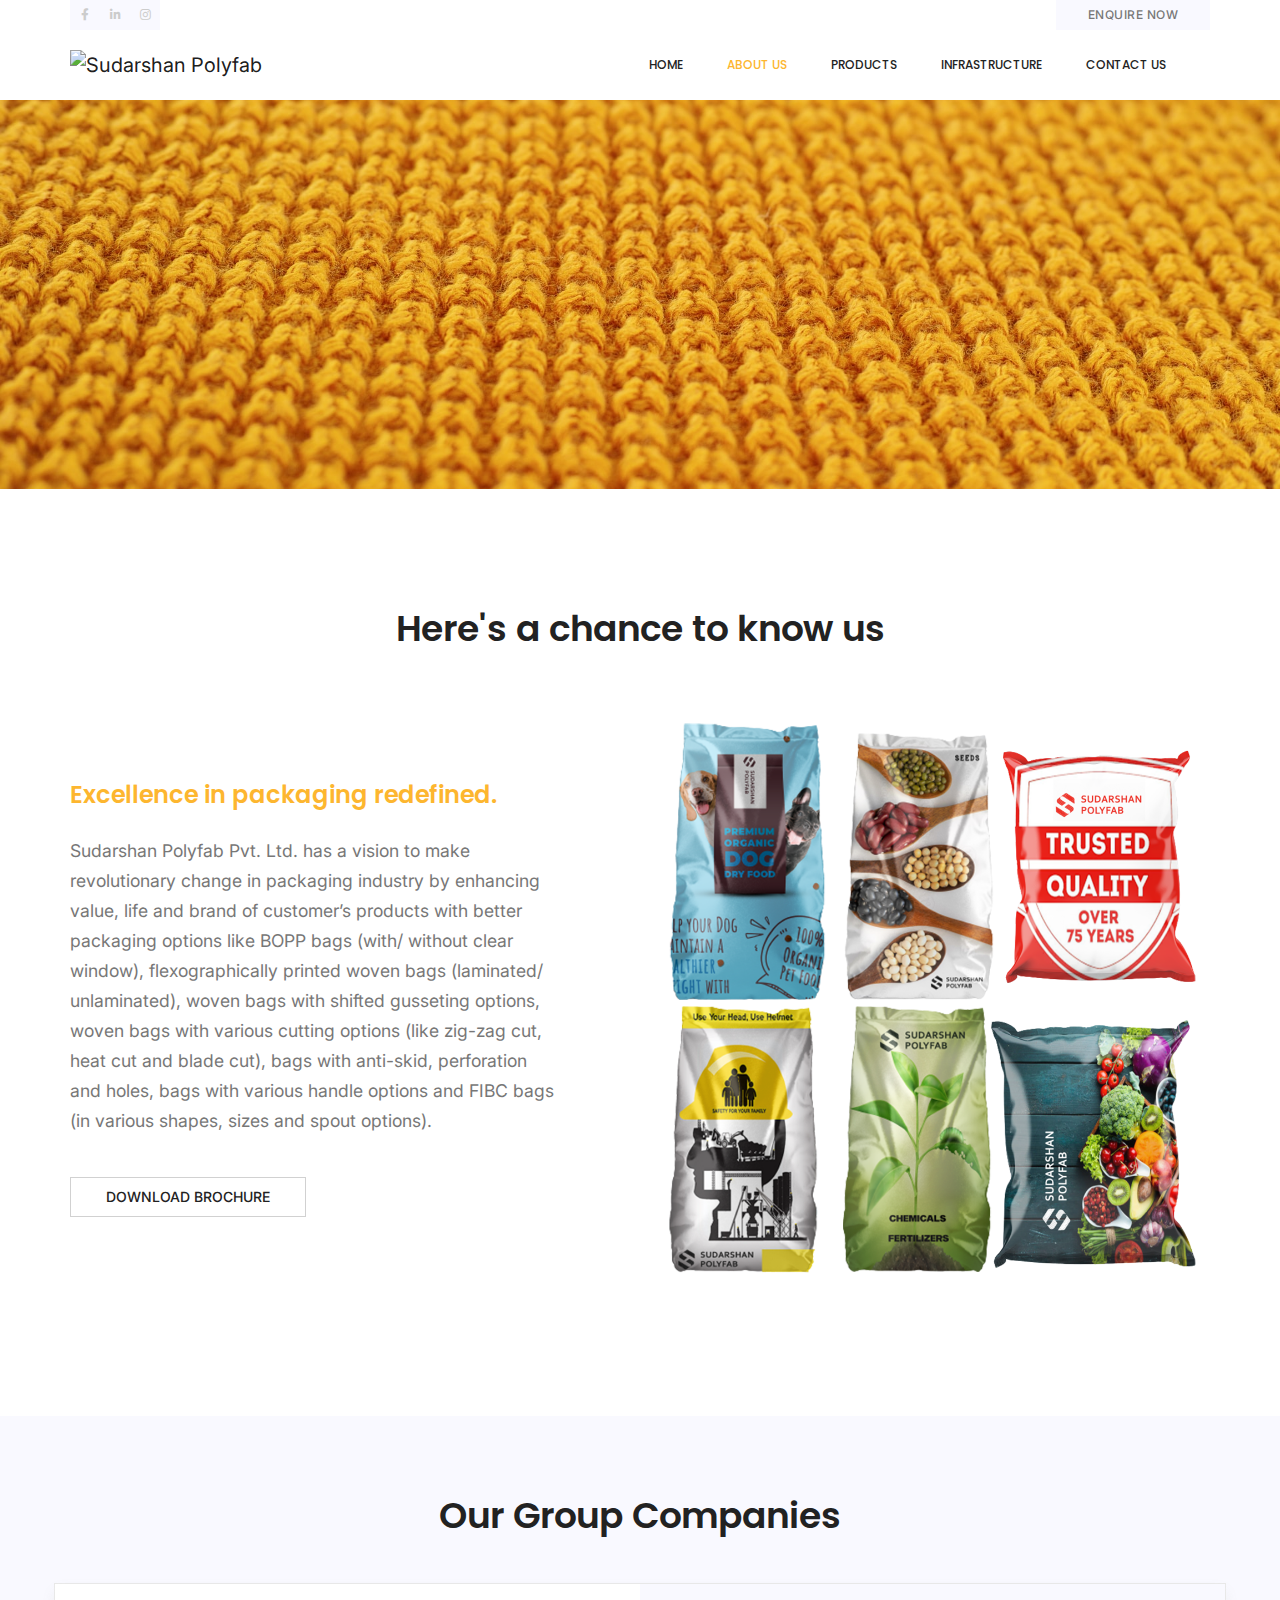
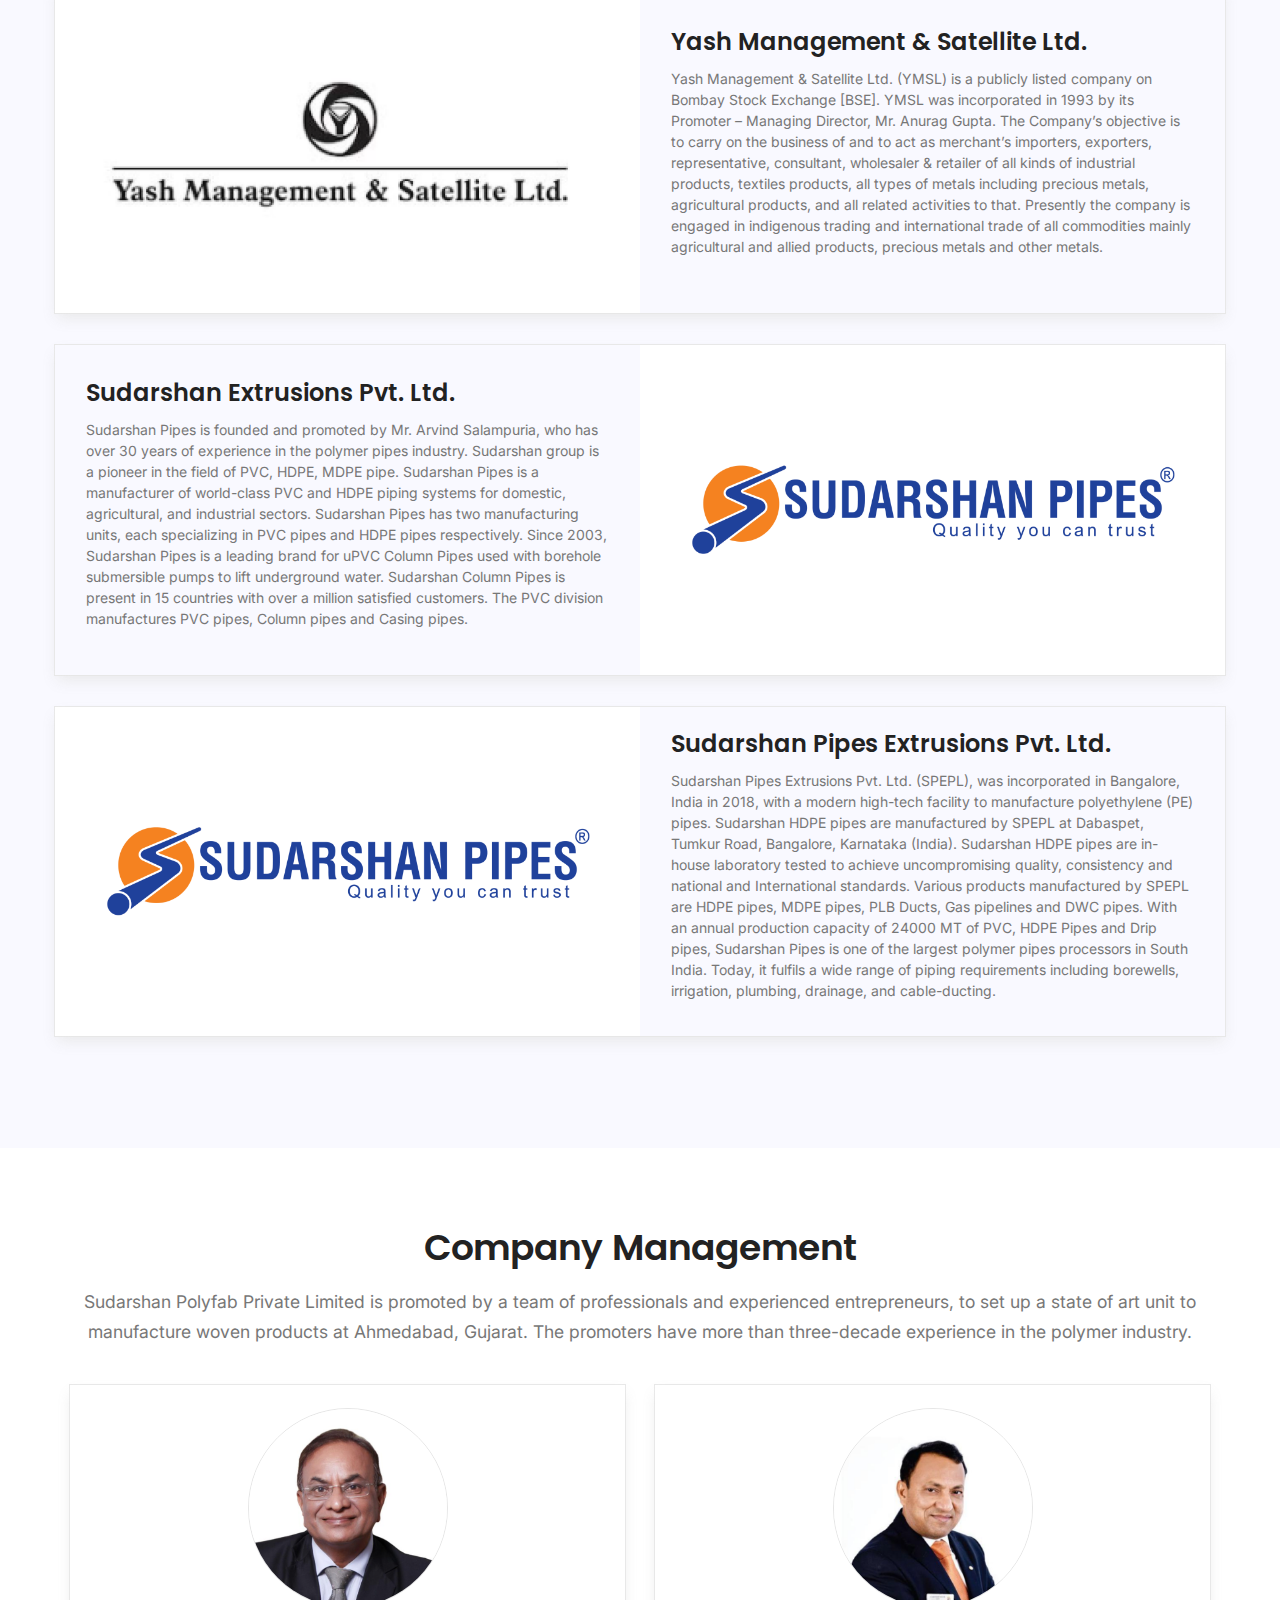
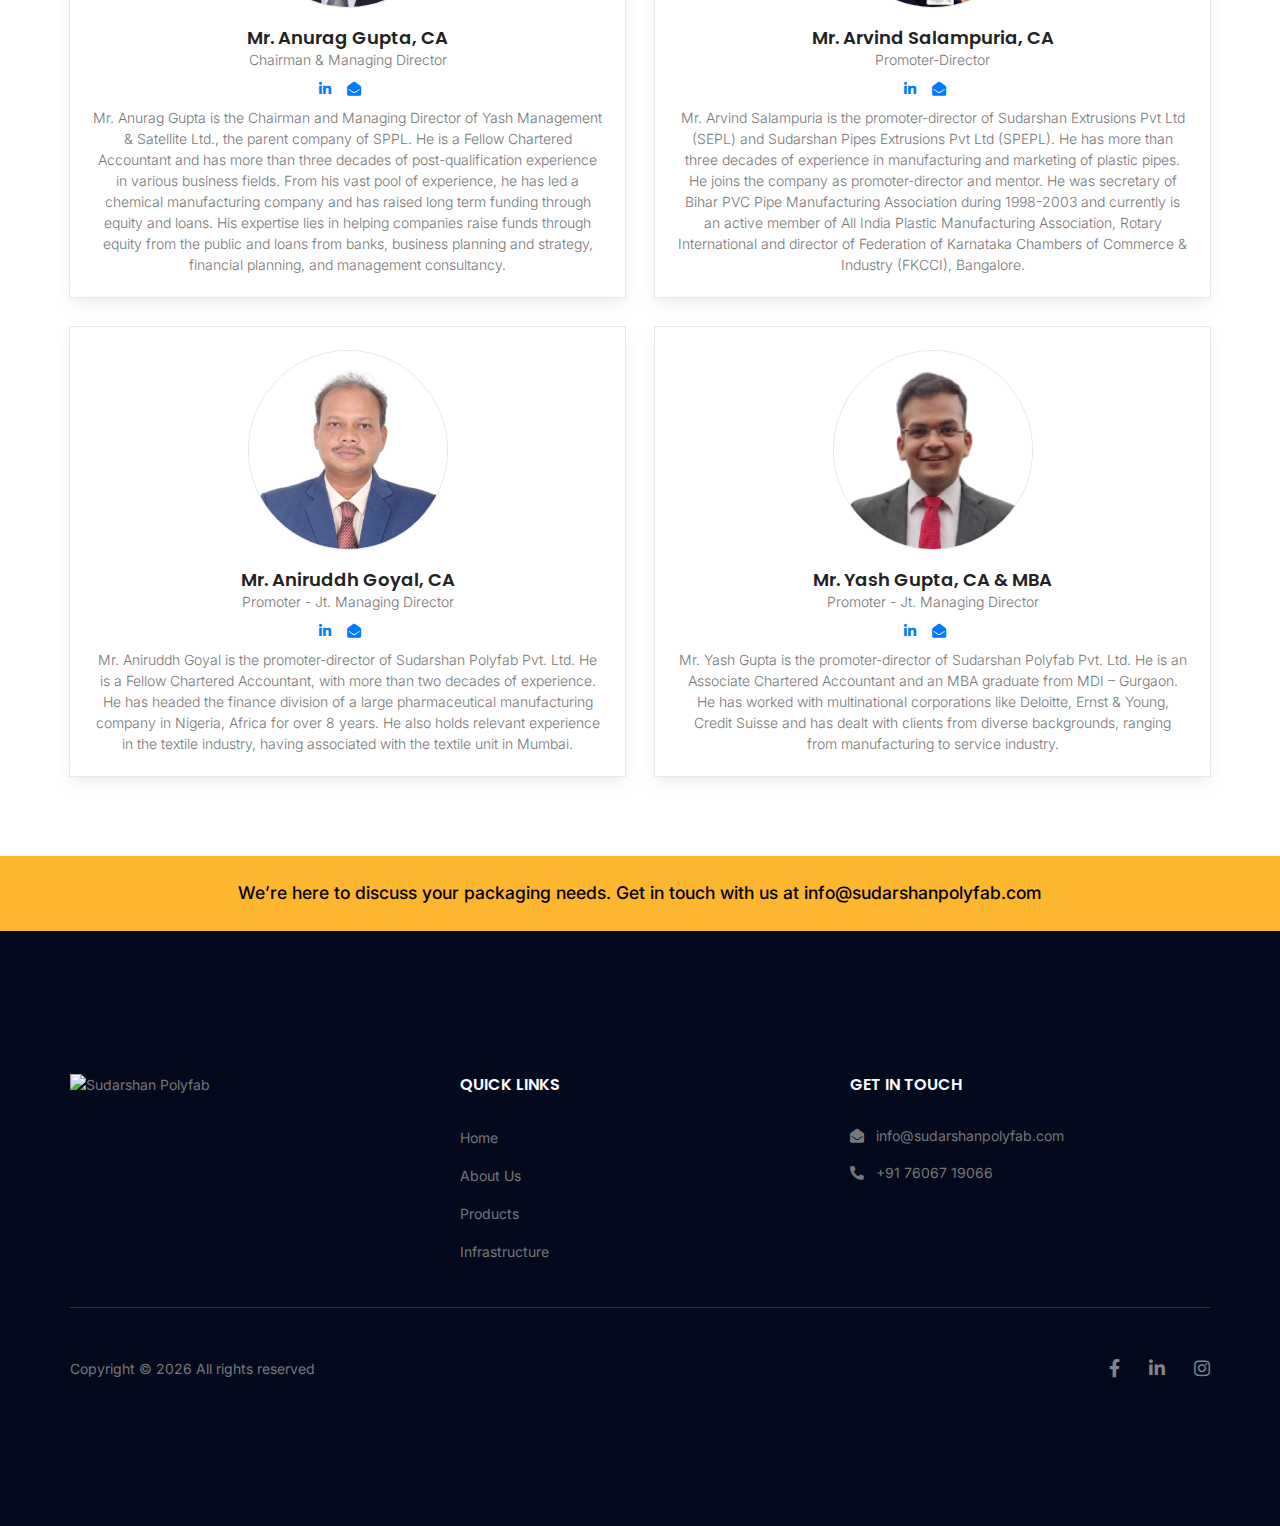
==== commit 1e9aab4b: "padding-fix" ====
--- a/about-us.html
+++ b/about-us.html
@@ -213,7 +213,7 @@
 		<!--================Features Area =================-->
 
 		<!--================Sermons work Area =================-->
-		<section class="sermons_work_area section_gap" style="padding: 80px">
+		<section class="sermons_work_area section_gap" style="padding: 80px 0">
 			<div class="container">
 				<div class="section_title text-center" style="margin-bottom: 3rem">
 					<h2>Our Group Companies</h2>
@@ -307,7 +307,7 @@
 		<!--================Sermons work Area=================-->
 
 		<!--================Team Area=================-->
-		<section class="team_area section_gap">
+		<section class="team_area section_gap" style="padding: 80px 0">
 			<div class="container">
 				<div class="section_title text-center" style="margin-bottom: 2.4rem">
 					<h2>Company Management</h2>
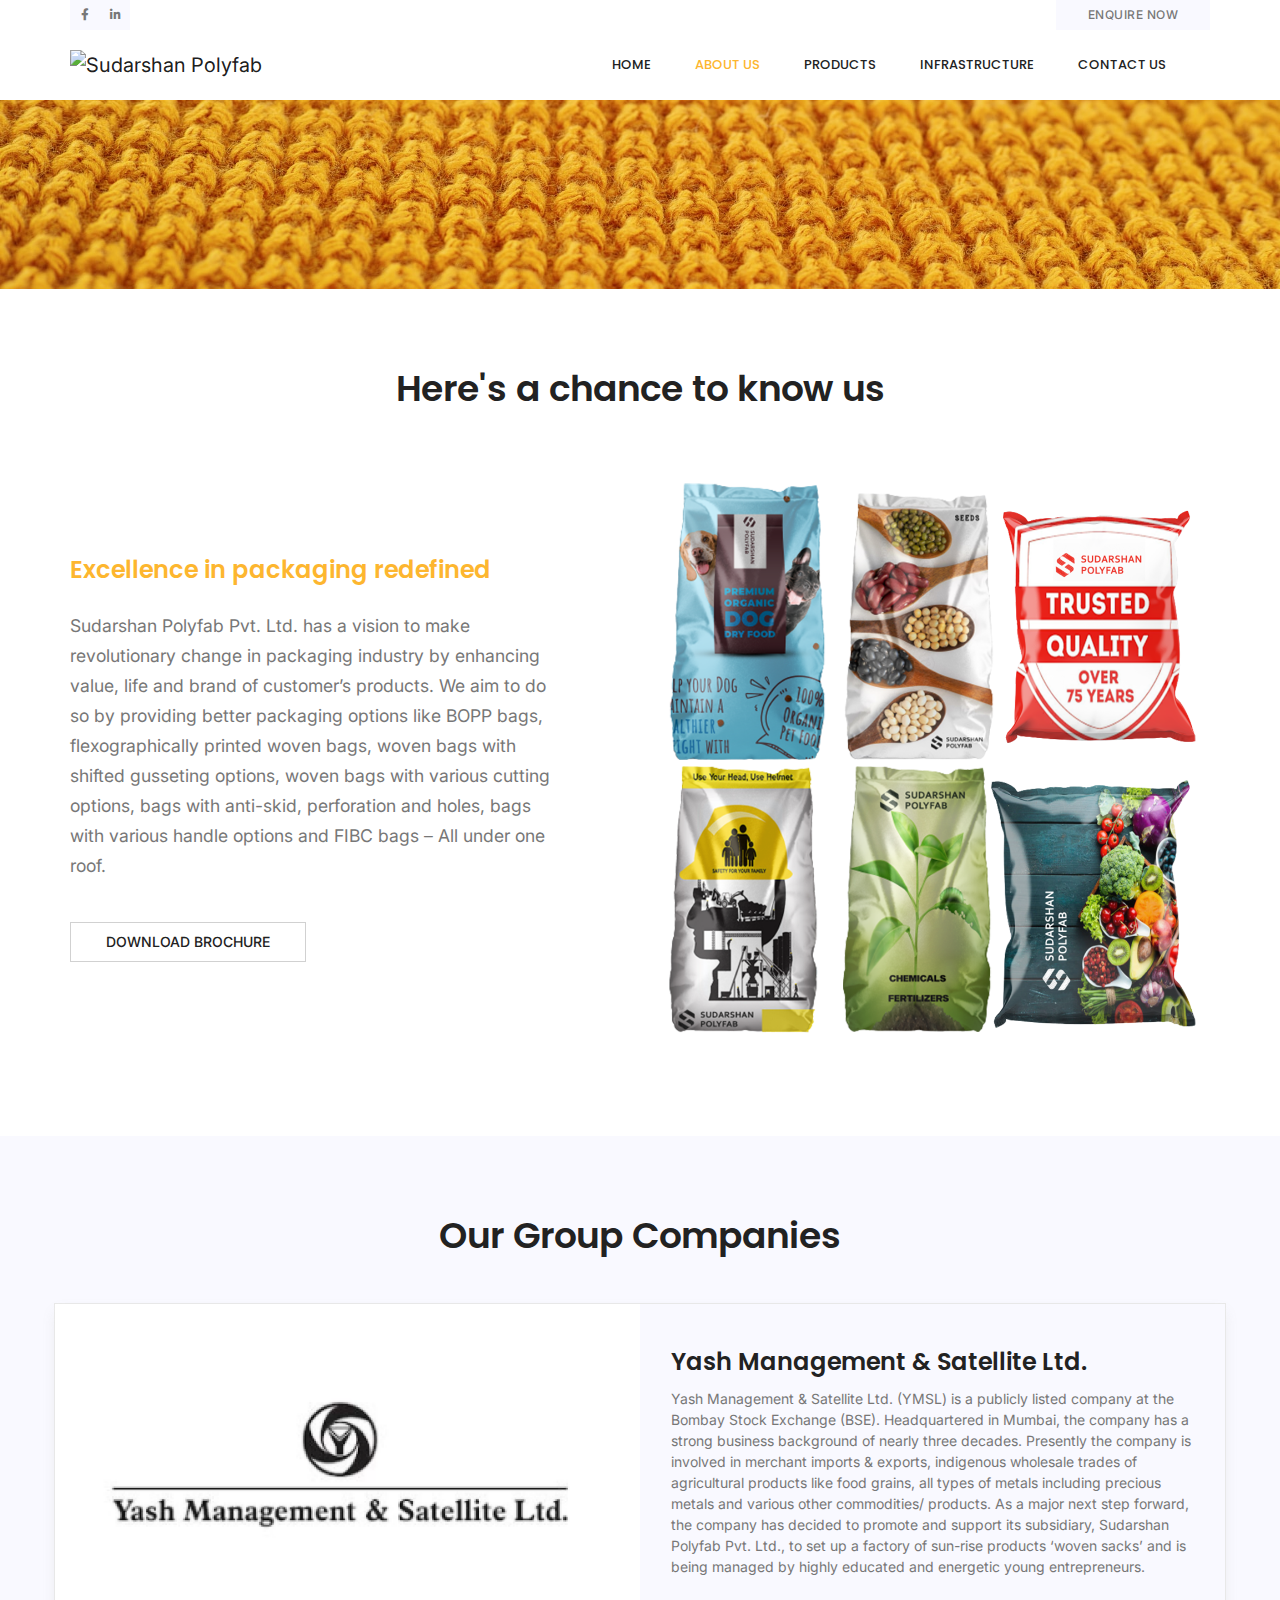
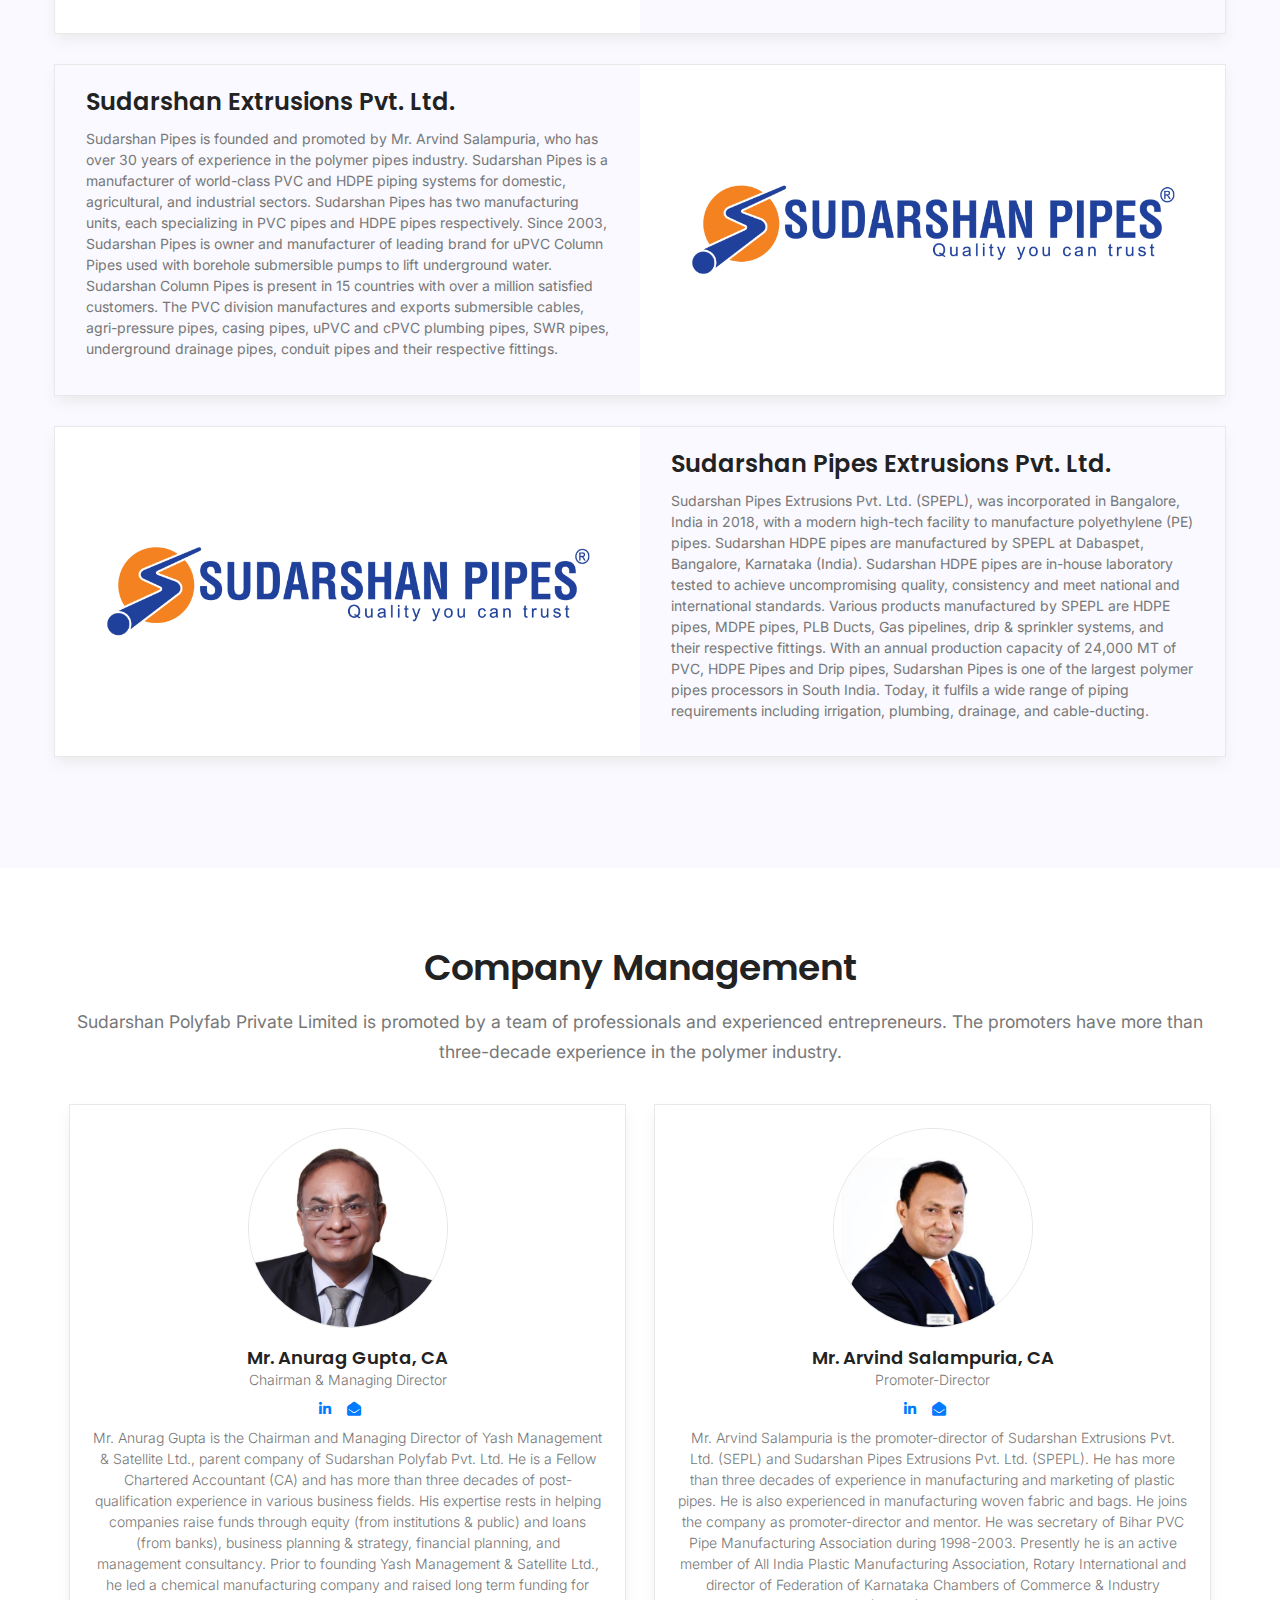
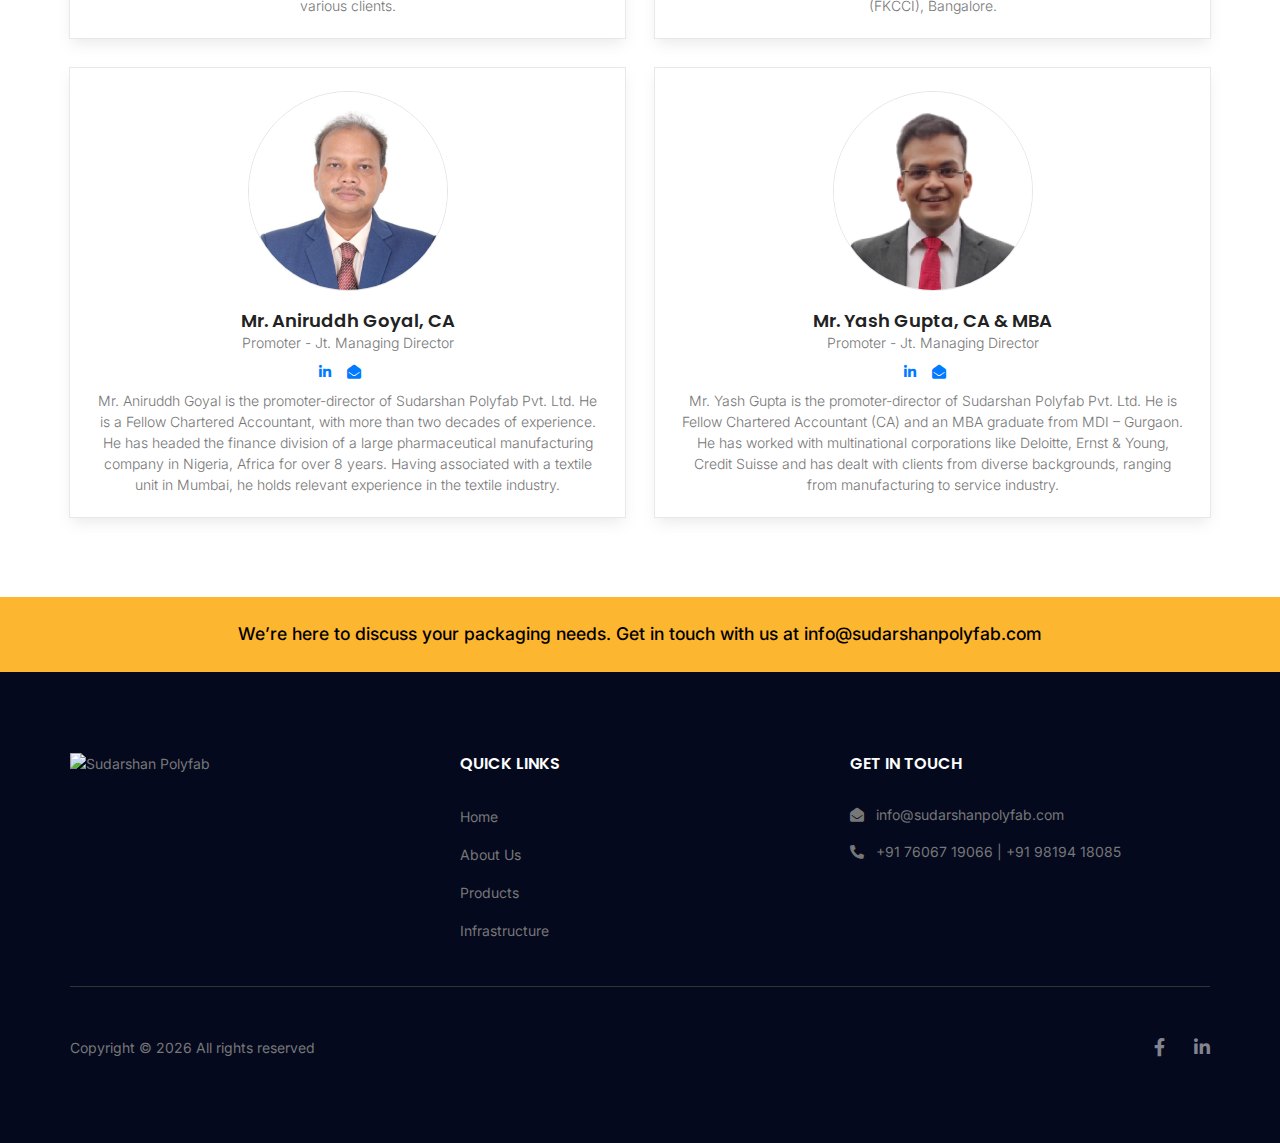
==== commit d3fb1ec3: "bug-fixes" ====
--- a/about-us.html
+++ b/about-us.html
@@ -44,9 +44,6 @@
 								<li>
 									<a href="#"><i class="fab fa-linkedin-in"></i></a>
 								</li>
-								<li>
-									<a href="#"><i class="fab fa-instagram"></i></a>
-								</li>
 							</ul>
 						</div>
 						<div class="col-sm-6 col-7">
@@ -121,7 +118,7 @@
 				background-image: url(image/engin-akyurt-aXVro7lQyUM-unsplash.jpg);
 				background-size: cover;
 				background-position: center;
-				padding: 180px 0;
+				padding: 80px 0;
 			"
 		>
 			<div class="container">
@@ -134,7 +131,7 @@
 		<!--================Breadcrumb Area =================-->
 
 		<!--================About Area =================-->
-		<section class="about_area section_gap">
+		<section class="about_area section_gap" style="padding: 80px 0">
 			<div class="container">
 				<div class="section_title text-center" style="margin-bottom: 3rem">
 					<h2>Here's a chance to know us</h2>
@@ -143,24 +140,23 @@
 					<div class="col-md-6 d_flex">
 						<div class="about_content flex">
 							<h3 class="title_color" style="color: #fdb62f">
-								Excellence in packaging redefined.
+								Excellence in packaging redefined
 							</h3>
 							<p class="change-font" style="font-size: 1.1rem; line-height: 30px">
 								Sudarshan Polyfab Pvt. Ltd. has a vision to make revolutionary
 								change in packaging industry by enhancing value, life and brand of
-								customer’s products with better packaging options like BOPP bags
-								(with/ without clear window), flexographically printed woven bags
-								(laminated/ unlaminated), woven bags with shifted gusseting options,
-								woven bags with various cutting options (like zig-zag cut, heat cut
-								and blade cut), bags with anti-skid, perforation and holes, bags
-								with various handle options and FIBC bags (in various shapes, sizes
-								and spout options).
+								customer’s products. We aim to do so by providing better packaging
+								options like BOPP bags, flexographically printed woven bags, woven
+								bags with shifted gusseting options, woven bags with various cutting
+								options, bags with anti-skid, perforation and holes, bags with
+								various handle options and FIBC bags – All under one roof.
 							</p>
 
 							<a
 								style="border: 1px solid rgba(0, 0, 0, 0.18)"
 								href="https://drive.google.com/file/d/1EJbq4Kc7kPWwBog_DMklq55GRGavgMXo/view?usp=sharing"
 								class="about_btn btn_hover"
+								target="_blank"
 								>Download Brochure</a
 							>
 						</div>
@@ -231,38 +227,39 @@
 							<h3 class="title_color">Yash Management & Satellite Ltd.</h3>
 							<p>
 								Yash Management & Satellite Ltd. (YMSL) is a publicly listed company
-								on Bombay Stock Exchange [BSE]. YMSL was incorporated in 1993 by its
-								Promoter – Managing Director, Mr. Anurag Gupta. The Company’s
-								objective is to carry on the business of and to act as merchant’s
-								importers, exporters, representative, consultant, wholesaler &
-								retailer of all kinds of industrial products, textiles products, all
-								types of metals including precious metals, agricultural products,
-								and all related activities to that. Presently the company is engaged
-								in indigenous trading and international trade of all commodities
-								mainly agricultural and allied products, precious metals and other
-								metals.
+								at the Bombay Stock Exchange (BSE). Headquartered in Mumbai, the
+								company has a strong business background of nearly three decades.
+								Presently the company is involved in merchant imports & exports,
+								indigenous wholesale trades of agricultural products like food
+								grains, all types of metals including precious metals and various
+								other commodities/ products. As a major next step forward, the
+								company has decided to promote and support its subsidiary, Sudarshan
+								Polyfab Pvt. Ltd., to set up a factory of sun-rise products ‘woven
+								sacks’ and is being managed by highly educated and energetic young
+								entrepreneurs.
 							</p>
 						</div>
 					</div>
 				</div>
 
-				<div class="row group-company">
+				<div class="row group-company special-reverse">
 					<div class="col-lg-6 d-flex flex-column justify-content-center">
 						<div class="group-content" style="text-align: left">
 							<h3 class="title_color">Sudarshan Extrusions Pvt. Ltd.</h3>
 							<p>
 								Sudarshan Pipes is founded and promoted by Mr. Arvind Salampuria,
 								who has over 30 years of experience in the polymer pipes industry.
-								Sudarshan group is a pioneer in the field of PVC, HDPE, MDPE pipe.
 								Sudarshan Pipes is a manufacturer of world-class PVC and HDPE piping
 								systems for domestic, agricultural, and industrial sectors.
 								Sudarshan Pipes has two manufacturing units, each specializing in
 								PVC pipes and HDPE pipes respectively. Since 2003, Sudarshan Pipes
-								is a leading brand for uPVC Column Pipes used with borehole
-								submersible pumps to lift underground water. Sudarshan Column Pipes
-								is present in 15 countries with over a million satisfied customers.
-								The PVC division manufactures PVC pipes, Column pipes and Casing
-								pipes.
+								is owner and manufacturer of leading brand for uPVC Column Pipes
+								used with borehole submersible pumps to lift underground water.
+								Sudarshan Column Pipes is present in 15 countries with over a
+								million satisfied customers. The PVC division manufactures and
+								exports submersible cables, agri-pressure pipes, casing pipes, uPVC
+								and cPVC plumbing pipes, SWR pipes, underground drainage pipes,
+								conduit pipes and their respective fittings.
 							</p>
 						</div>
 					</div>
@@ -288,16 +285,16 @@
 								Sudarshan Pipes Extrusions Pvt. Ltd. (SPEPL), was incorporated in
 								Bangalore, India in 2018, with a modern high-tech facility to
 								manufacture polyethylene (PE) pipes. Sudarshan HDPE pipes are
-								manufactured by SPEPL at Dabaspet, Tumkur Road, Bangalore, Karnataka
-								(India). Sudarshan HDPE pipes are in-house laboratory tested to
-								achieve uncompromising quality, consistency and national and
-								International standards. Various products manufactured by SPEPL are
-								HDPE pipes, MDPE pipes, PLB Ducts, Gas pipelines and DWC pipes. With
-								an annual production capacity of 24000 MT of PVC, HDPE Pipes and
-								Drip pipes, Sudarshan Pipes is one of the largest polymer pipes
-								processors in South India. Today, it fulfils a wide range of piping
-								requirements including borewells, irrigation, plumbing, drainage,
-								and cable-ducting.
+								manufactured by SPEPL at Dabaspet, Bangalore, Karnataka (India).
+								Sudarshan HDPE pipes are in-house laboratory tested to achieve
+								uncompromising quality, consistency and meet national and
+								international standards. Various products manufactured by SPEPL are
+								HDPE pipes, MDPE pipes, PLB Ducts, Gas pipelines, drip & sprinkler
+								systems, and their respective fittings. With an annual production
+								capacity of 24,000 MT of PVC, HDPE Pipes and Drip pipes, Sudarshan
+								Pipes is one of the largest polymer pipes processors in South India.
+								Today, it fulfils a wide range of piping requirements including
+								irrigation, plumbing, drainage, and cable-ducting.
 							</p>
 						</div>
 					</div>
@@ -313,9 +310,8 @@
 					<h2>Company Management</h2>
 					<p class="change-font" style="margin-top: 1.2rem; font-size: 1.1rem">
 						Sudarshan Polyfab Private Limited is promoted by a team of professionals and
-						experienced entrepreneurs, to set up a state of art unit to manufacture
-						woven products at Ahmedabad, Gujarat. The promoters have more than
-						three-decade experience in the polymer industry.
+						experienced entrepreneurs. The promoters have more than three-decade
+						experience in the polymer industry.
 					</p>
 				</div>
 
@@ -352,15 +348,15 @@
 								</div>
 								<p>
 									Mr. Anurag Gupta is the Chairman and Managing Director of Yash
-									Management & Satellite Ltd., the parent company of SPPL. He is a
-									Fellow Chartered Accountant and has more than three decades of
-									post-qualification experience in various business fields. From
-									his vast pool of experience, he has led a chemical manufacturing
-									company and has raised long term funding through equity and
-									loans. His expertise lies in helping companies raise funds
-									through equity from the public and loans from banks, business
-									planning and strategy, financial planning, and management
-									consultancy.
+									Management & Satellite Ltd., parent company of Sudarshan Polyfab
+									Pvt. Ltd. He is a Fellow Chartered Accountant (CA) and has more
+									than three decades of post-qualification experience in various
+									business fields. His expertise rests in helping companies raise
+									funds through equity (from institutions & public) and loans
+									(from banks), business planning & strategy, financial planning,
+									and management consultancy. Prior to founding Yash Management &
+									Satellite Ltd., he led a chemical manufacturing company and
+									raised long term funding for various clients.
 								</p>
 							</div>
 						</div>
@@ -398,14 +394,16 @@
 								</div>
 								<p>
 									Mr. Arvind Salampuria is the promoter-director of Sudarshan
-									Extrusions Pvt Ltd (SEPL) and Sudarshan Pipes Extrusions Pvt Ltd
-									(SPEPL). He has more than three decades of experience in
-									manufacturing and marketing of plastic pipes. He joins the
+									Extrusions Pvt. Ltd. (SEPL) and Sudarshan Pipes Extrusions Pvt.
+									Ltd. (SPEPL). He has more than three decades of experience in
+									manufacturing and marketing of plastic pipes. He is also
+									experienced in manufacturing woven fabric and bags. He joins the
 									company as promoter-director and mentor. He was secretary of
-									Bihar PVC Pipe Manufacturing Association during 1998-2003 and
-									currently is an active member of All India Plastic Manufacturing
-									Association, Rotary International and director of Federation of
-									Karnataka Chambers of Commerce & Industry (FKCCI), Bangalore.
+									Bihar PVC Pipe Manufacturing Association during 1998-2003.
+									Presently he is an active member of All India Plastic
+									Manufacturing Association, Rotary International and director of
+									Federation of Karnataka Chambers of Commerce & Industry (FKCCI),
+									Bangalore.
 								</p>
 							</div>
 						</div>
@@ -446,9 +444,8 @@
 									Pvt. Ltd. He is a Fellow Chartered Accountant, with more than
 									two decades of experience. He has headed the finance division of
 									a large pharmaceutical manufacturing company in Nigeria, Africa
-									for over 8 years. He also holds relevant experience in the
-									textile industry, having associated with the textile unit in
-									Mumbai.
+									for over 8 years. Having associated with a textile unit in
+									Mumbai, he holds relevant experience in the textile industry.
 								</p>
 							</div>
 						</div>
@@ -486,7 +483,7 @@
 								</div>
 								<p>
 									Mr. Yash Gupta is the promoter-director of Sudarshan Polyfab
-									Pvt. Ltd. He is an Associate Chartered Accountant and an MBA
+									Pvt. Ltd. He is Fellow Chartered Accountant (CA) and an MBA
 									graduate from MDI – Gurgaon. He has worked with multinational
 									corporations like Deloitte, Ernst & Young, Credit Suisse and has
 									dealt with clients from diverse backgrounds, ranging from
@@ -651,7 +648,7 @@
 							</p>
 							<p>
 								<i class="fas fa-phone-alt" style="margin-right: 0.5rem"></i> +91
-								76067 19066
+								76067 19066 | +91 98194 18085
 							</p>
 						</div>
 					</div>
@@ -669,11 +666,14 @@
 					<div class="col-lg-4 col-sm-4 footer-social">
 						<a href="#"><i class="fab fa-facebook-f"></i></a>
 						<a href="#"><i class="fab fa-linkedin-in"></i></a>
-						<a href="#"><i class="fab fa-instagram"></i></a>
 					</div>
 				</div>
 			</div>
 		</footer>
+
+		<div class="top-btn">
+			<i class="fas fa-angle-up"></i>
+		</div>
 		<!--================ End footer Area  =================-->
 
 		<!-- Optional JavaScript -->
--- a/css/custom.css
+++ b/css/custom.css
@@ -1,4 +1,8 @@
 @import url("https://fonts.googleapis.com/css2?family=Inter:wght@300;400;500;600;700&display=swap");
+
+html {
+	scroll-behavior: smooth;
+}
 
 * {
 	font-family: "Inter", sans-serif;
@@ -166,3 +170,90 @@
 .features_item + .features_item {
 	border: none;
 }
+
+.social_icon > li > a > i {
+	color: #777777;
+}
+
+.top_btn > a {
+	color: #777777;
+}
+
+.header_area .navbar .nav .nav-item .nav-link {
+	font-size: 13px;
+}
+
+.banner_content h6 {
+	font-size: 18px;
+}
+
+.animate-arrow {
+	transition: 0.3s ease all;
+}
+
+.know-more {
+	transition: 0.3s ease all;
+	cursor: pointer;
+	display: inline-block;
+}
+
+.know-more:hover {
+	text-decoration: underline 1px solid black;
+}
+
+.know-more:hover .animate-arrow {
+	transform: rotate(-45deg);
+}
+
+.know-more-link {
+	color: black;
+	transition: 0.3s ease all;
+	font-weight: 500;
+}
+
+.know-more-link:hover {
+	color: black;
+	opacity: 0.9;
+	font-weight: 500;
+}
+
+.footer-area {
+	padding: 80px 0;
+}
+
+@media (max-width: 990px) {
+	.special-reverse {
+		flex-direction: column-reverse;
+	}
+}
+
+.top-btn {
+	padding: 1rem;
+	background-color: #febd01;
+	height: 60px;
+	width: 60px;
+	border-radius: 50%;
+	position: fixed;
+	bottom: 50px;
+	right: 50px;
+	justify-content: center;
+	align-items: center;
+	transition: 0.3s ease all;
+	cursor: pointer;
+	z-index: 100;
+	display: flex;
+	transform: translateX(200px);
+}
+
+.active-scroll {
+	transform: translateX(0);
+}
+
+.top-btn:hover {
+	opacity: 0.8;
+}
+
+.top-btn > i {
+	color: black;
+	font-size: 1.3rem;
+}
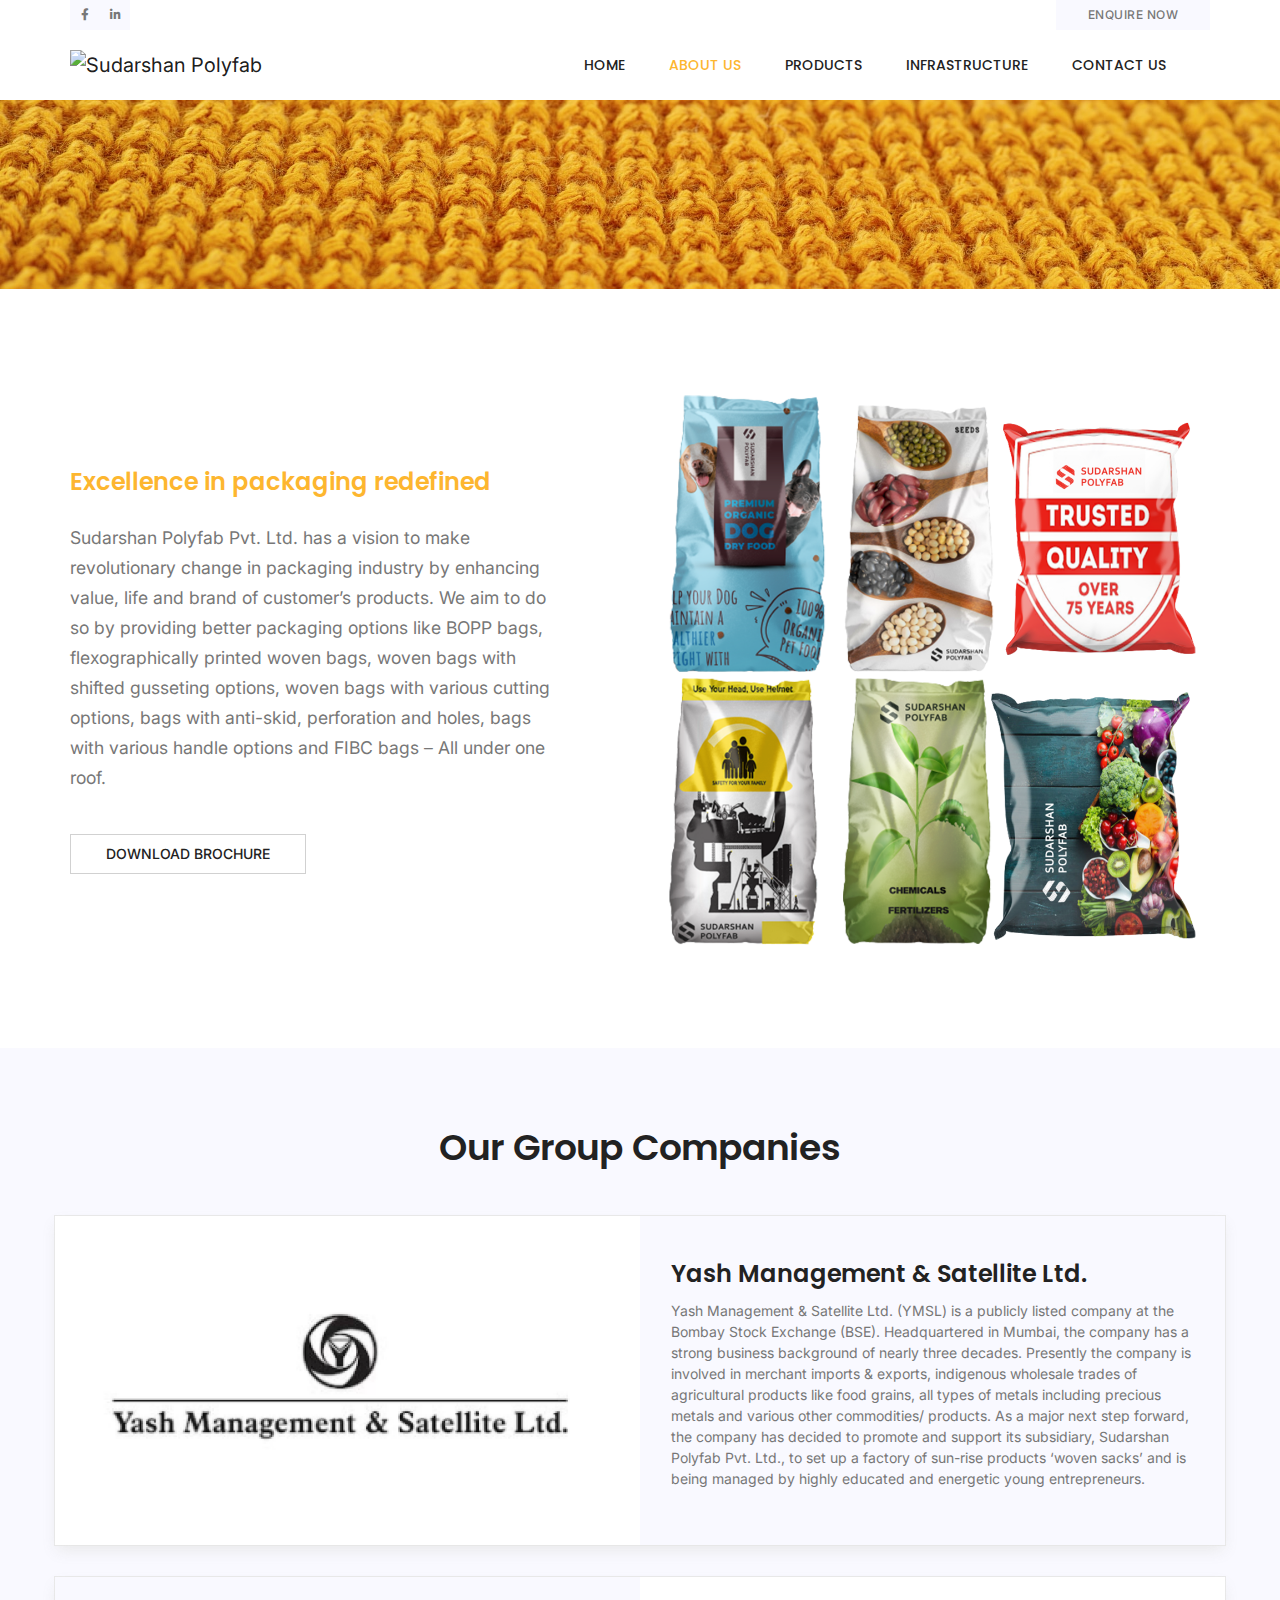
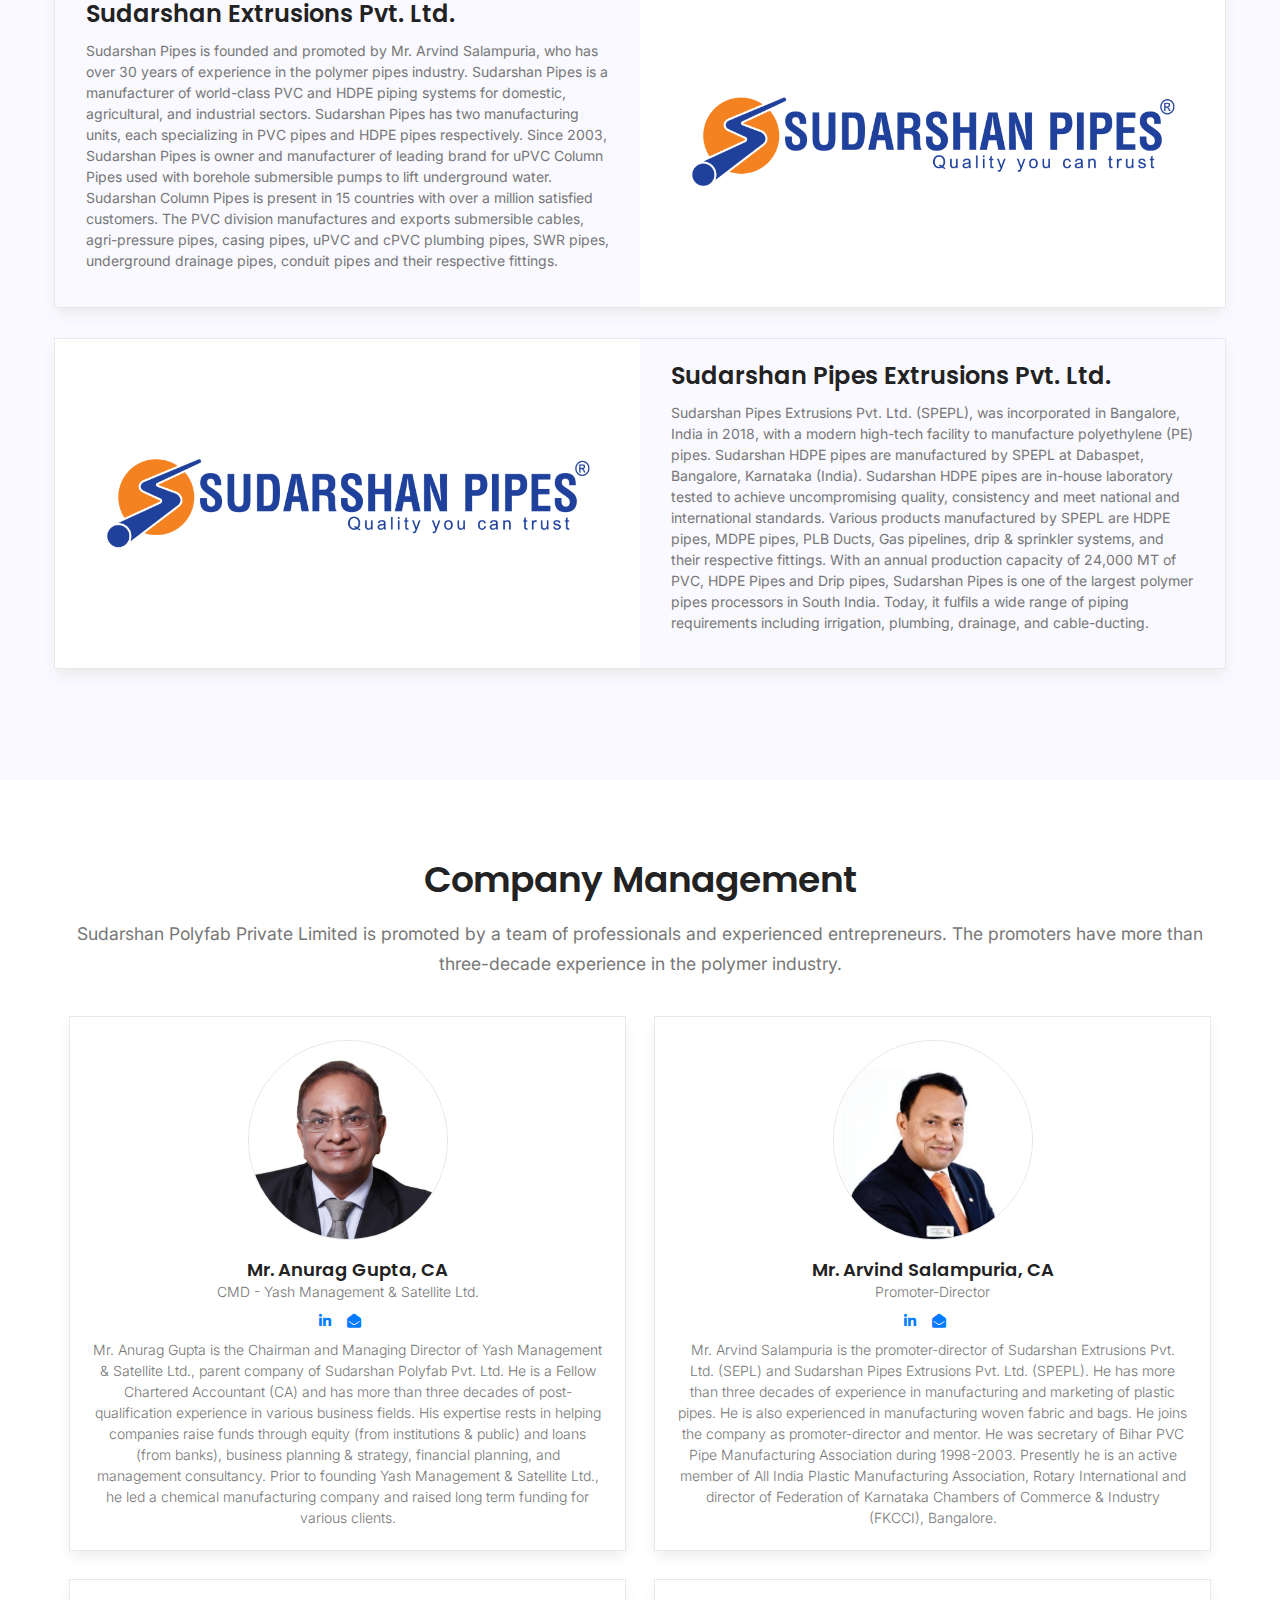
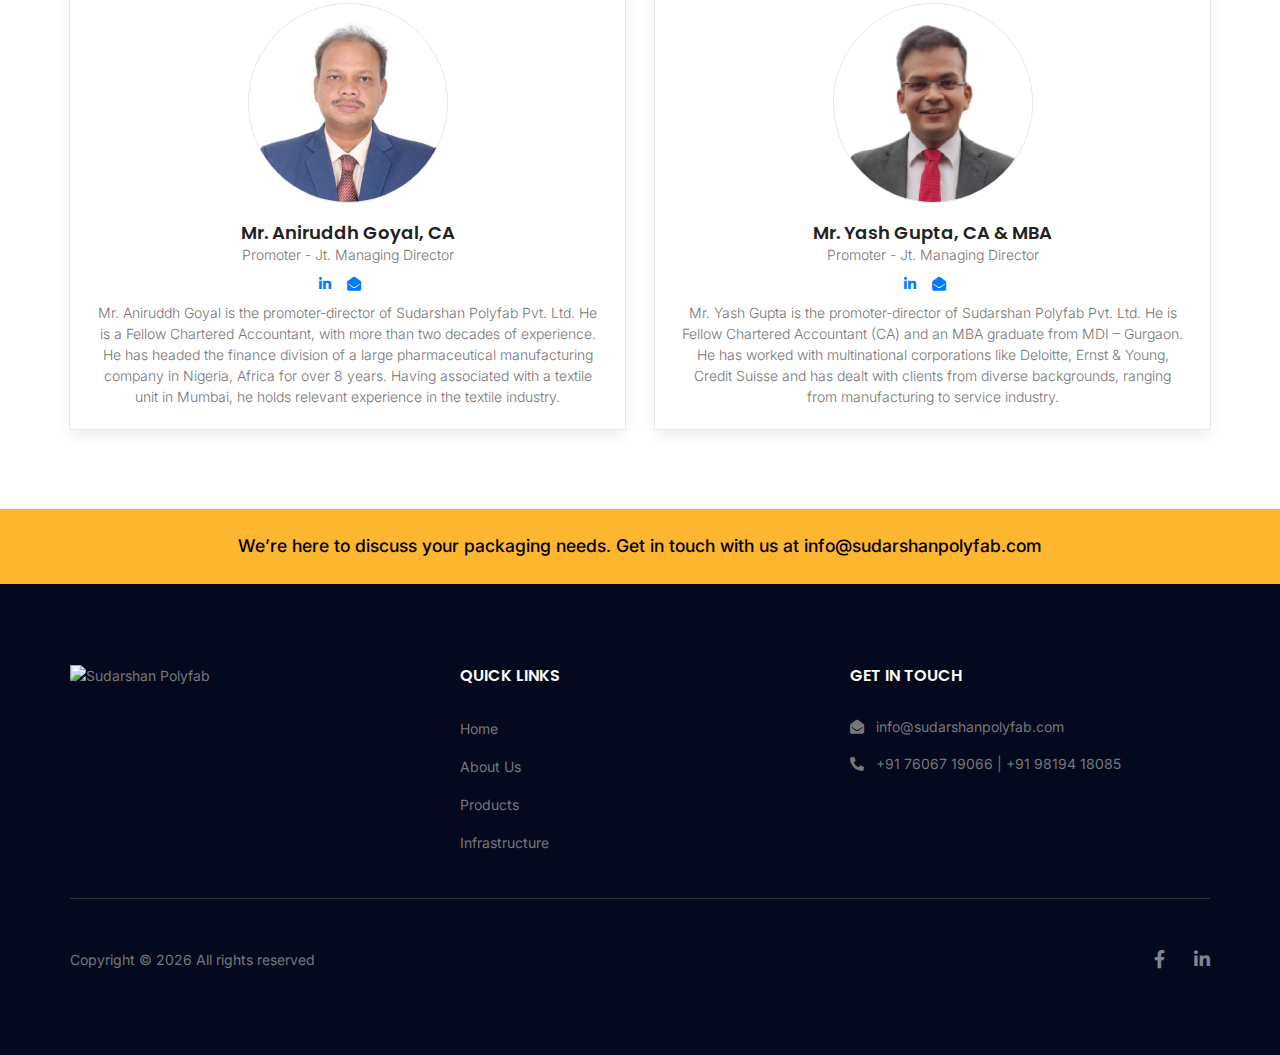
==== commit 44d05498: "review-one" ====
--- a/about-us.html
+++ b/about-us.html
@@ -39,10 +39,14 @@
 						<div class="col-sm-6 col-5">
 							<ul class="nav social_icon">
 								<li>
-									<a href="#"><i class="fab fa-facebook-f"></i></a>
+									<a href="https://www.facebook.com/sudarshanpolyfab"
+										><i class="fab fa-facebook-f"></i
+									></a>
 								</li>
 								<li>
-									<a href="#"><i class="fab fa-linkedin-in"></i></a>
+									<a href="https://www.linkedin.com/company/sudarshan-polyfab/"
+										><i class="fab fa-linkedin-in"></i
+									></a>
 								</li>
 							</ul>
 						</div>
@@ -133,9 +137,6 @@
 		<!--================About Area =================-->
 		<section class="about_area section_gap" style="padding: 80px 0">
 			<div class="container">
-				<div class="section_title text-center" style="margin-bottom: 3rem">
-					<h2>Here's a chance to know us</h2>
-				</div>
 				<div class="row">
 					<div class="col-md-6 d_flex">
 						<div class="about_content flex">
@@ -322,16 +323,17 @@
 								<div class="team-main-flex">
 									<div>
 										<h3>Mr. Anurag Gupta, CA</h3>
-										<p class="mb-2">Chairman & Managing Director</p>
+										<p class="mb-2">CMD - Yash Management & Satellite Ltd.</p>
 										<ul class="list_style d-flex justify-content-center mb-2">
 											<li>
-												<a href="#"
+												<a
+													href="https://www.linkedin.com/company/sudarshan-polyfab/"
 													><i class="fab fa-linkedin-in mr-3"></i
 												></a>
 											</li>
 
 											<li>
-												<a href="#"
+												<a href="mailto:info@sudarshanpolyfab.com"
 													><i class="fas fa-envelope-open mr-3"></i
 												></a>
 											</li>
@@ -371,13 +373,14 @@
 										<p class="mb-2">Promoter-Director</p>
 										<ul class="list_style d-flex justify-content-center mb-2">
 											<li>
-												<a href="#"
+												<a href="mailto:info@sudarshanpolyfab.com"
 													><i class="fab fa-linkedin-in mr-3"></i
 												></a>
 											</li>
 
 											<li>
-												<a href="#"
+												<a
+													href="https://www.linkedin.com/company/sudarshan-polyfab/"
 													><i class="fas fa-envelope-open mr-3"></i
 												></a>
 											</li>
@@ -418,13 +421,14 @@
 										<p class="mb-2">Promoter - Jt. Managing Director</p>
 										<ul class="list_style d-flex justify-content-center mb-2">
 											<li>
-												<a href="#"
+												<a
+													href="https://www.linkedin.com/company/sudarshan-polyfab/"
 													><i class="fab fa-linkedin-in mr-3"></i
 												></a>
 											</li>
 
 											<li>
-												<a href="#"
+												<a href="mailto:info@sudarshanpolyfab.com"
 													><i class="fas fa-envelope-open mr-3"></i
 												></a>
 											</li>
@@ -460,13 +464,14 @@
 										<p class="mb-2">Promoter - Jt. Managing Director</p>
 										<ul class="list_style d-flex justify-content-center mb-2">
 											<li>
-												<a href="#"
+												<a
+													href="https://www.linkedin.com/company/sudarshan-polyfab/"
 													><i class="fab fa-linkedin-in mr-3"></i
 												></a>
 											</li>
 
 											<li>
-												<a href="#"
+												<a href="mailto:info@sudarshanpolyfab.com"
 													><i class="fas fa-envelope-open mr-3"></i
 												></a>
 											</li>
@@ -664,8 +669,12 @@
 						All rights reserved
 					</p>
 					<div class="col-lg-4 col-sm-4 footer-social">
-						<a href="#"><i class="fab fa-facebook-f"></i></a>
-						<a href="#"><i class="fab fa-linkedin-in"></i></a>
+						<a href="https://www.facebook.com/sudarshanpolyfab"
+							><i class="fab fa-facebook-f"></i
+						></a>
+						<a href="https://www.linkedin.com/company/sudarshan-polyfab/"
+							><i class="fab fa-linkedin-in"></i
+						></a>
 					</div>
 				</div>
 			</div>
--- a/css/custom.css
+++ b/css/custom.css
@@ -180,7 +180,7 @@
 }
 
 .header_area .navbar .nav .nav-item .nav-link {
-	font-size: 13px;
+	font-size: 14px;
 }
 
 .banner_content h6 {
@@ -257,3 +257,16 @@
 	color: black;
 	font-size: 1.3rem;
 }
+
+::-webkit-scrollbar {
+	width: 10px;
+}
+
+::-webkit-scrollbar-thumb {
+	background: #ffbf00;
+	border-radius: 10px;
+}
+
+::-webkit-scrollbar-thumb:hover {
+	background: #ffbf00;
+}
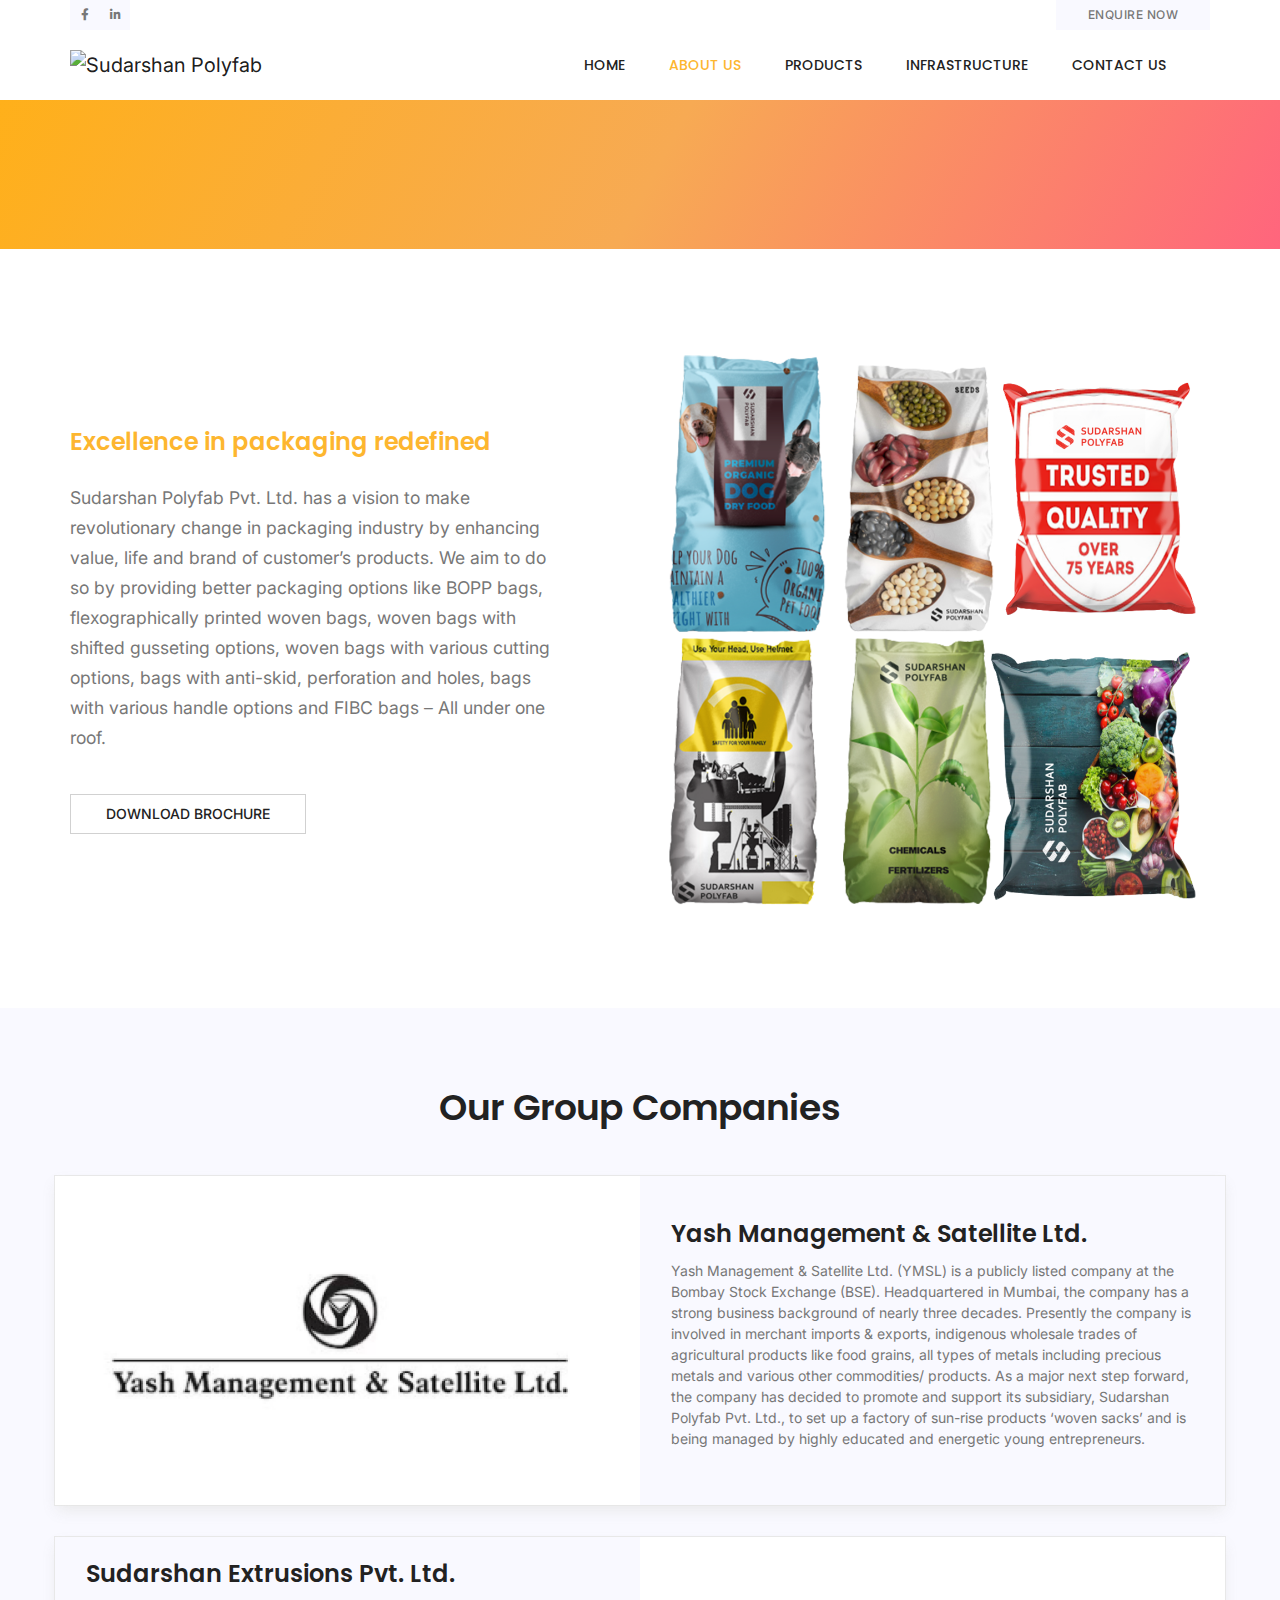
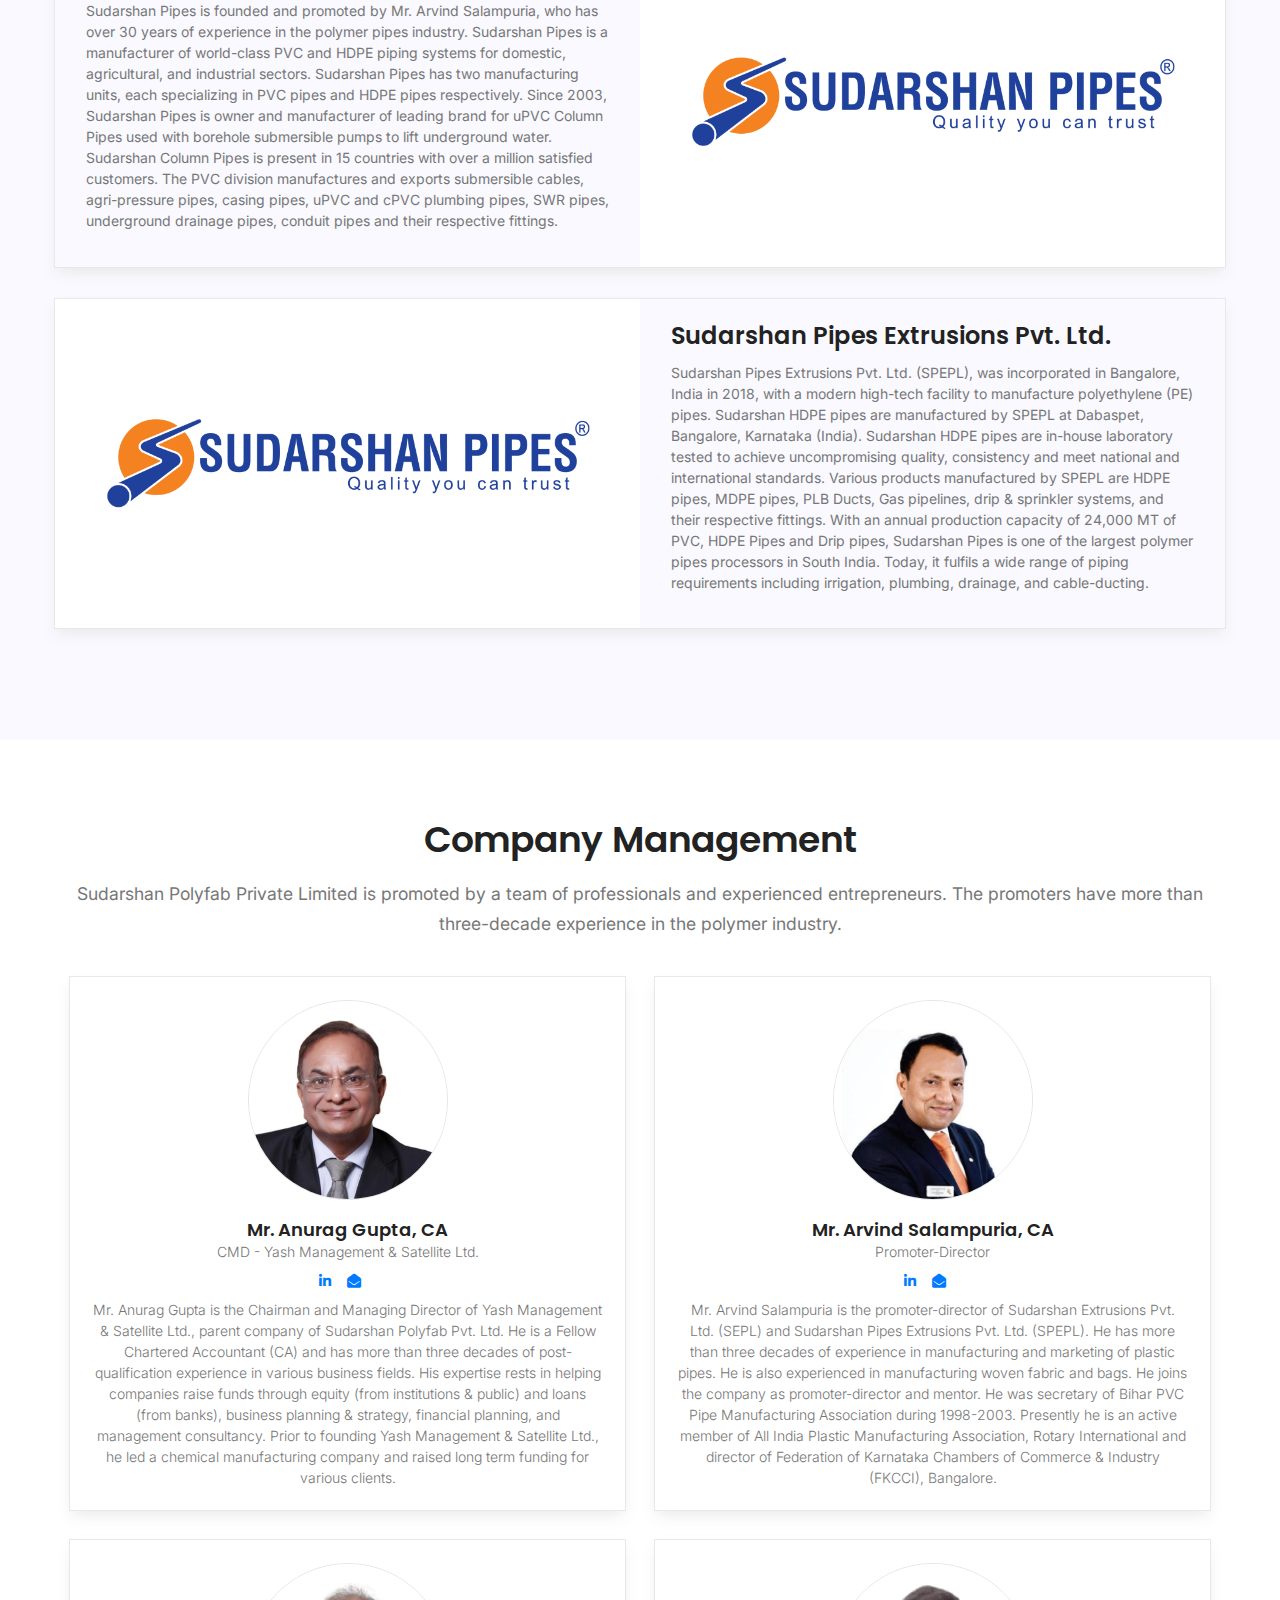
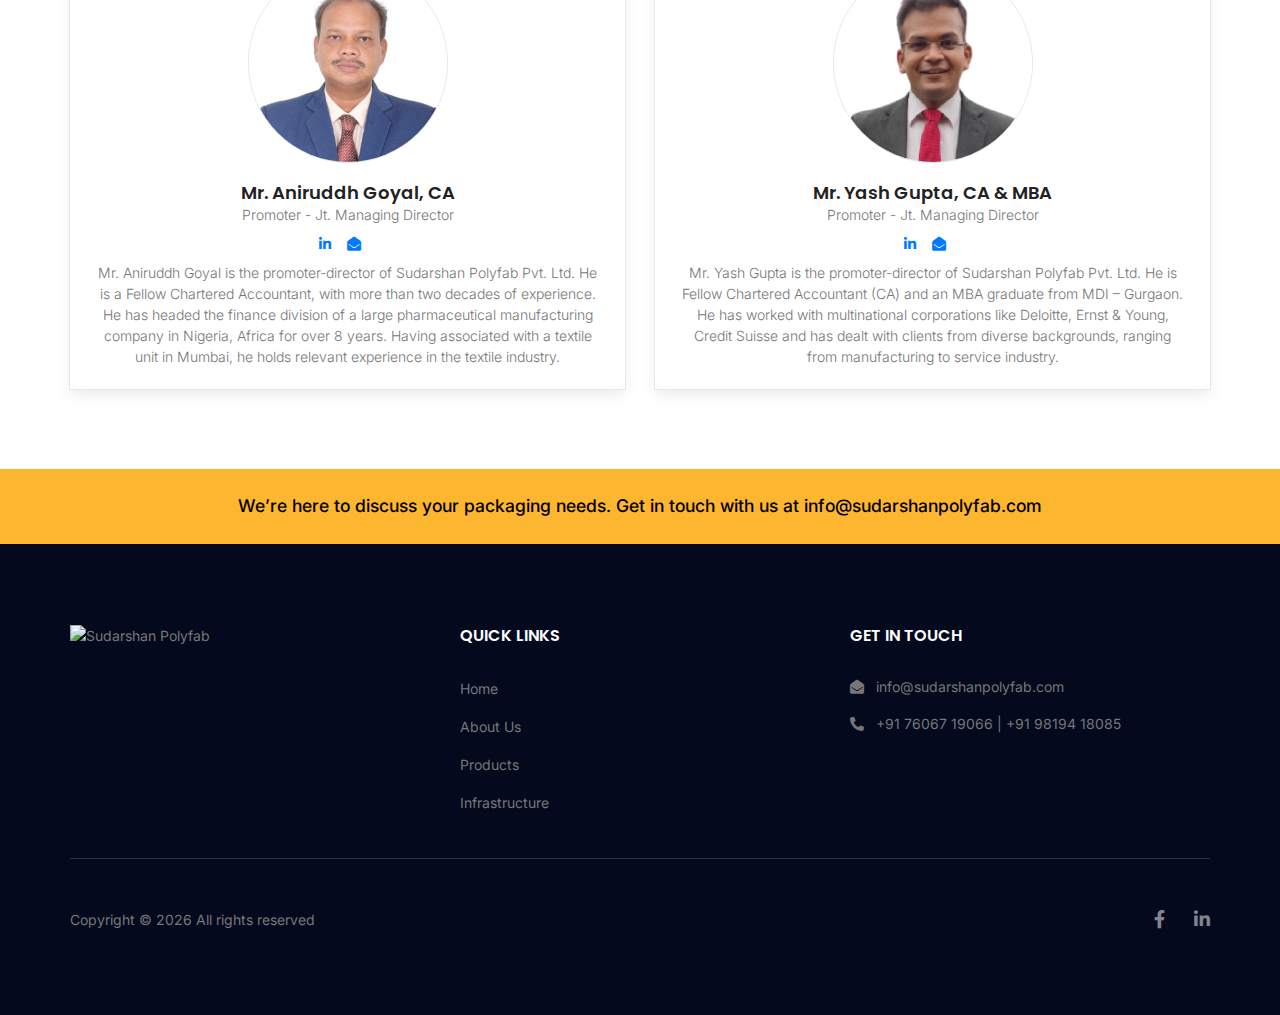
==== commit d816b947: "review-two" ====
--- a/about-us.html
+++ b/about-us.html
@@ -119,10 +119,14 @@
 		<section
 			class="breadcrumb_area br_image"
 			style="
-				background-image: url(image/engin-akyurt-aXVro7lQyUM-unsplash.jpg);
-				background-size: cover;
-				background-position: center;
-				padding: 80px 0;
+				background: rgb(255, 176, 26);
+				background: linear-gradient(
+					118deg,
+					rgba(255, 176, 26, 1) 0%,
+					rgba(247, 170, 83, 1) 51%,
+					rgba(255, 101, 125, 1) 100%
+				);
+				padding: 60px 0;
 			"
 		>
 			<div class="container">
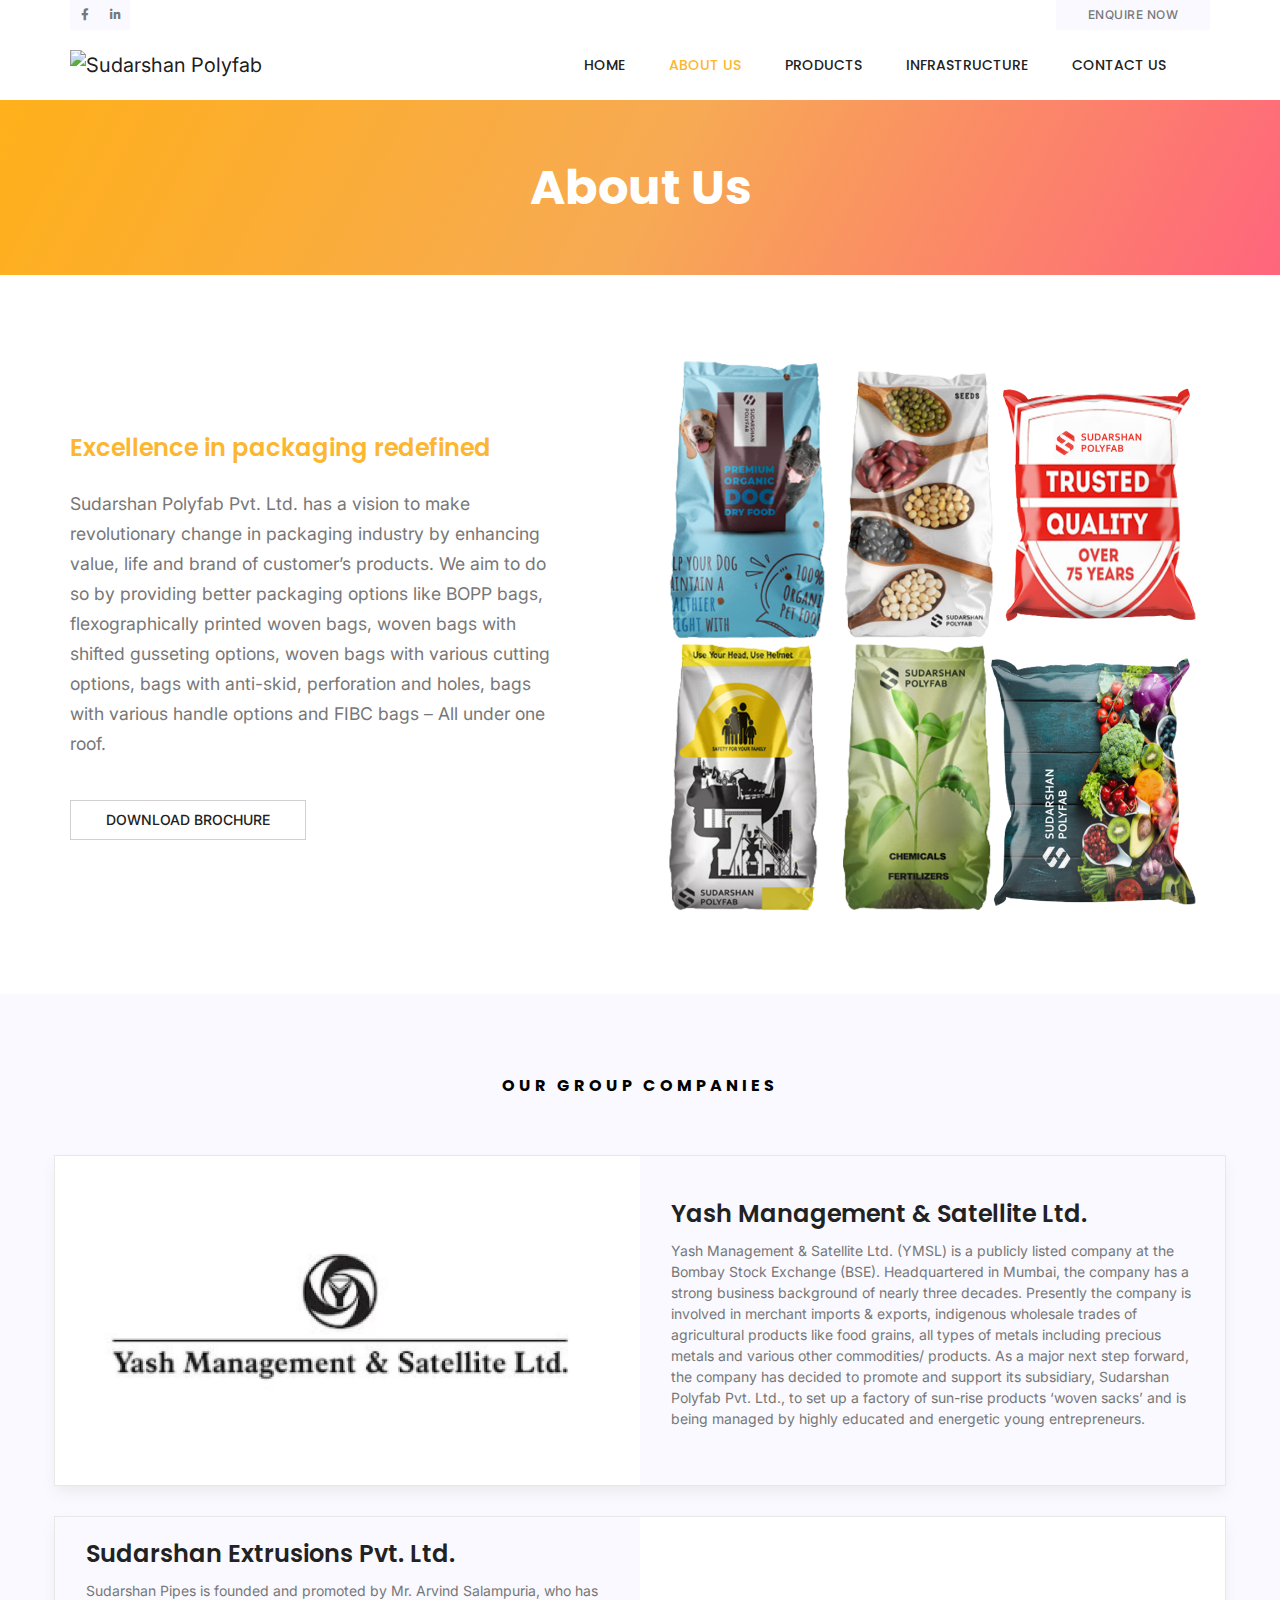
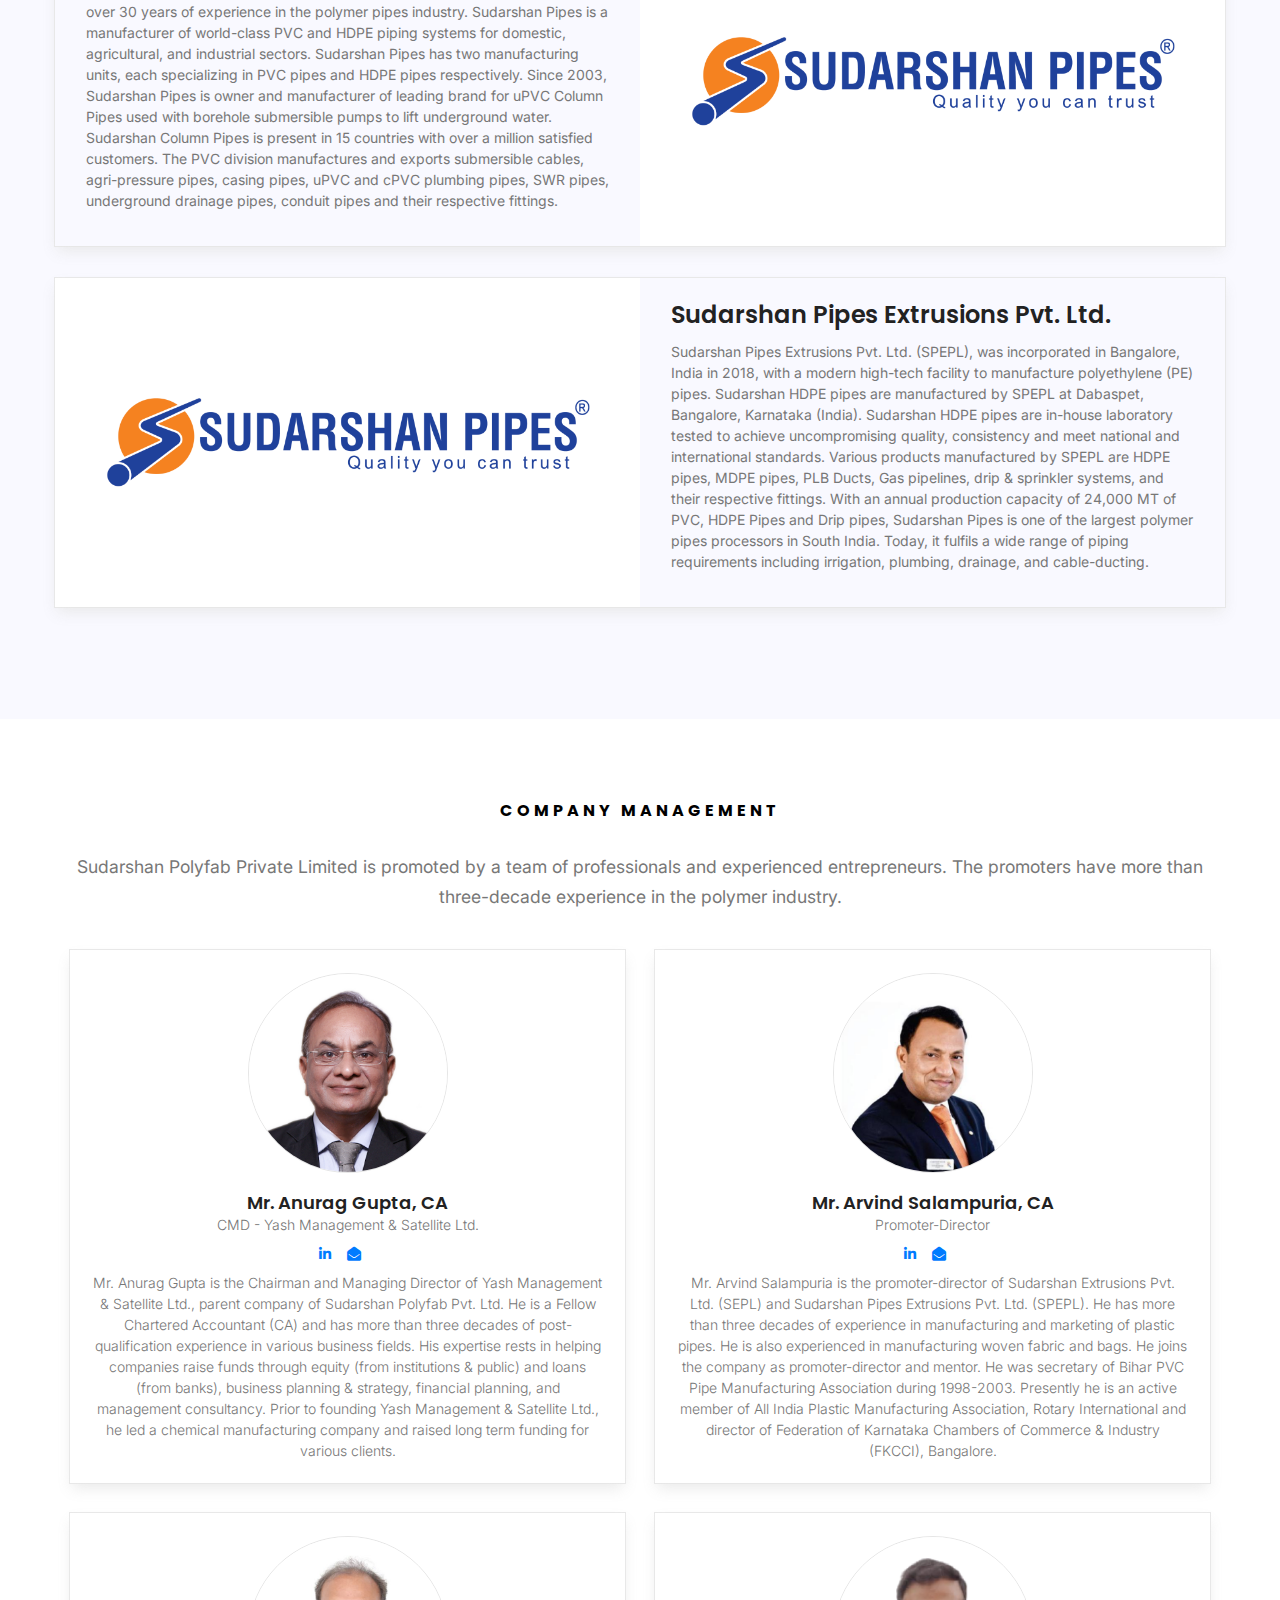
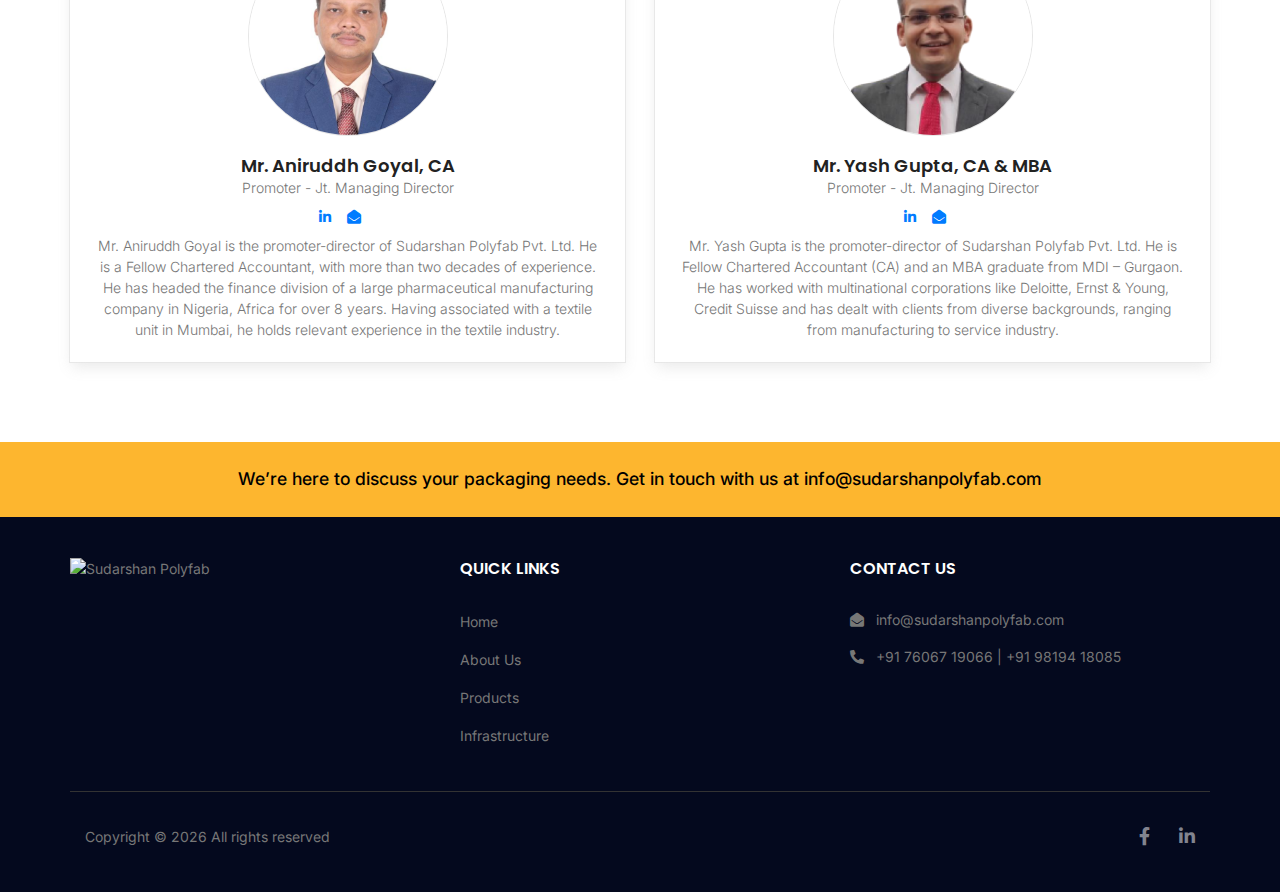
==== commit b1726596: "review-three" ====
--- a/about-us.html
+++ b/about-us.html
@@ -13,6 +13,7 @@
 		<link rel="stylesheet" href="vendors/owl-carousel/owl.carousel.min.css" />
 		<link rel="stylesheet" href="vendors/lightbox/simpleLightbox.css" />
 		<link rel="stylesheet" href="vendors/nice-select/css/nice-select.css" />
+		<link href="https://unpkg.com/aos@2.3.1/dist/aos.css" rel="stylesheet" />
 		<link
 			rel="stylesheet"
 			href="https://cdnjs.cloudflare.com/ajax/libs/font-awesome/5.15.4/css/all.min.css"
@@ -39,12 +40,16 @@
 						<div class="col-sm-6 col-5">
 							<ul class="nav social_icon">
 								<li>
-									<a href="https://www.facebook.com/sudarshanpolyfab"
+									<a
+										href="https://www.facebook.com/sudarshanpolyfab"
+										target="_blank"
 										><i class="fab fa-facebook-f"></i
 									></a>
 								</li>
 								<li>
-									<a href="https://www.linkedin.com/company/sudarshan-polyfab/"
+									<a
+										href="https://www.linkedin.com/company/sudarshan-polyfab/"
+										target="_blank"
 										><i class="fab fa-linkedin-in"></i
 									></a>
 								</li>
@@ -131,15 +136,14 @@
 		>
 			<div class="container">
 				<div class="page-cover text-center">
-					<h2 class="page-cover-tittle"></h2>
-					<ol class="breadcrumb"></ol>
+					<h2 class="page-cover-tittle">About Us</h2>
 				</div>
 			</div>
 		</section>
 		<!--================Breadcrumb Area =================-->
 
 		<!--================About Area =================-->
-		<section class="about_area section_gap" style="padding: 80px 0">
+		<section class="about_area section_gap" style="padding: 60px 0">
 			<div class="container">
 				<div class="row">
 					<div class="col-md-6 d_flex">
@@ -217,7 +221,7 @@
 		<section class="sermons_work_area section_gap" style="padding: 80px 0">
 			<div class="container">
 				<div class="section_title text-center" style="margin-bottom: 3rem">
-					<h2>Our Group Companies</h2>
+					<h5 class="sub-headings" style="padding-bottom: 0.6rem">OUR GROUP COMPANIES</h5>
 				</div>
 
 				<div class="row group-company">
@@ -312,7 +316,7 @@
 		<section class="team_area section_gap" style="padding: 80px 0">
 			<div class="container">
 				<div class="section_title text-center" style="margin-bottom: 2.4rem">
-					<h2>Company Management</h2>
+					<h5 class="sub-headings" style="padding-bottom: 0.6rem">COMPANY MANAGEMENT</h5>
 					<p class="change-font" style="margin-top: 1.2rem; font-size: 1.1rem">
 						Sudarshan Polyfab Private Limited is promoted by a team of professionals and
 						experienced entrepreneurs. The promoters have more than three-decade
@@ -332,6 +336,7 @@
 											<li>
 												<a
 													href="https://www.linkedin.com/company/sudarshan-polyfab/"
+													target="_blank"
 													><i class="fab fa-linkedin-in mr-3"></i
 												></a>
 											</li>
@@ -377,14 +382,15 @@
 										<p class="mb-2">Promoter-Director</p>
 										<ul class="list_style d-flex justify-content-center mb-2">
 											<li>
-												<a href="mailto:info@sudarshanpolyfab.com"
+												<a
+													href="https://www.linkedin.com/company/sudarshan-polyfab/"
+													target="_blank"
 													><i class="fab fa-linkedin-in mr-3"></i
 												></a>
 											</li>
 
 											<li>
-												<a
-													href="https://www.linkedin.com/company/sudarshan-polyfab/"
+												<a href="mailto:info@sudarshanpolyfab.com"
 													><i class="fas fa-envelope-open mr-3"></i
 												></a>
 											</li>
@@ -426,7 +432,8 @@
 										<ul class="list_style d-flex justify-content-center mb-2">
 											<li>
 												<a
-													href="https://www.linkedin.com/company/sudarshan-polyfab/"
+													href="https://www.linkedin.com/in/aniruddh-goyal-99354033/"
+													target="_blank"
 													><i class="fab fa-linkedin-in mr-3"></i
 												></a>
 											</li>
@@ -469,7 +476,8 @@
 										<ul class="list_style d-flex justify-content-center mb-2">
 											<li>
 												<a
-													href="https://www.linkedin.com/company/sudarshan-polyfab/"
+													href="linkedin.com/in/yashgupta1191/?originalSubdomain=in"
+													target="_blank"
 													><i class="fab fa-linkedin-in mr-3"></i
 												></a>
 											</li>
@@ -650,7 +658,7 @@
 
 					<div class="col-lg-4 col-md-6 col-sm-6">
 						<div class="single-footer-widget">
-							<h6 class="footer_title">Get in Touch</h6>
+							<h6 class="footer_title">Contact Us</h6>
 							<p style="margin-bottom: 1rem">
 								<i class="fas fa-envelope-open" style="margin-right: 0.5rem"></i>
 								info@sudarshanpolyfab.com
@@ -673,10 +681,12 @@
 						All rights reserved
 					</p>
 					<div class="col-lg-4 col-sm-4 footer-social">
-						<a href="https://www.facebook.com/sudarshanpolyfab"
+						<a href="https://www.facebook.com/sudarshanpolyfab" target="_blank"
 							><i class="fab fa-facebook-f"></i
 						></a>
-						<a href="https://www.linkedin.com/company/sudarshan-polyfab/"
+						<a
+							href="https://www.linkedin.com/company/sudarshan-polyfab/"
+							target="_blank"
 							><i class="fab fa-linkedin-in"></i
 						></a>
 					</div>
@@ -688,6 +698,10 @@
 			<i class="fas fa-angle-up"></i>
 		</div>
 		<!--================ End footer Area  =================-->
+		<script src="https://unpkg.com/aos@2.3.1/dist/aos.js"></script>
+		<script>
+			AOS.init();
+		</script>
 
 		<!-- Optional JavaScript -->
 		<!-- jQuery first, then Popper.js, then Bootstrap JS -->
--- a/css/custom.css
+++ b/css/custom.css
@@ -270,3 +270,16 @@
 ::-webkit-scrollbar-thumb:hover {
 	background: #ffbf00;
 }
+
+.footer-area {
+	padding: 40px;
+}
+
+.footer-bottom {
+	padding: 30px 0 0 0;
+	margin: 0;
+}
+
+.page-cover-tittle {
+	margin-bottom: 0;
+}
